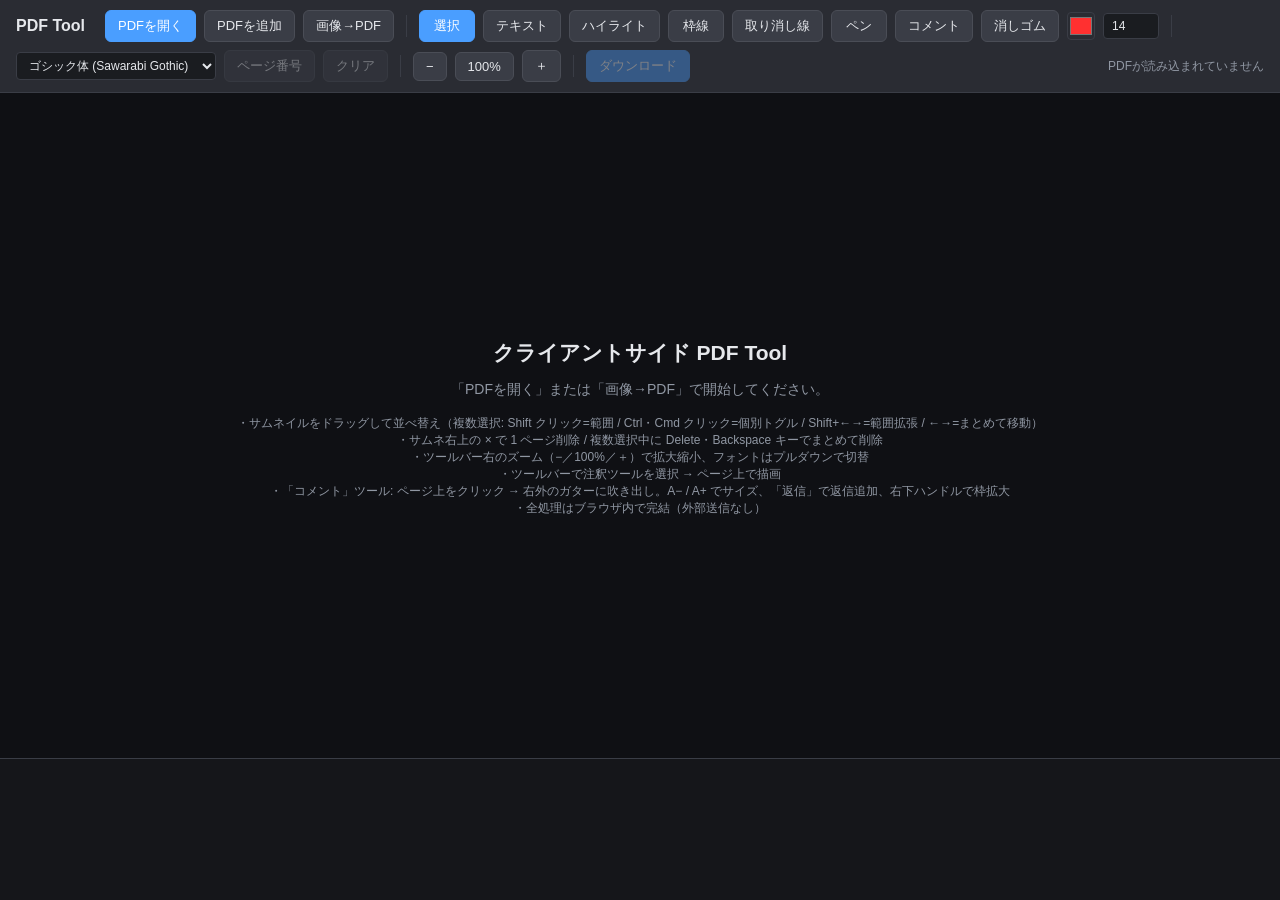
==== deploy/pdf_tool/pdf_tool.html @ 4394c5f7 "Initial commit: PDF Tool (HTML editor + Python CLI + GUI app)" ====
<!DOCTYPE html>
<html lang="ja">
<head>
<meta charset="UTF-8">
<meta name="viewport" content="width=device-width, initial-scale=1.0">
<!-- Defense-in-depth CSP: deny external network egress so an injected XSS
     cannot exfiltrate data via fetch/XHR/WebSocket.
     - 'unsafe-inline' / 'unsafe-eval' are required because pdf.js and pdf-lib
       use inline scripts and dynamic Function() at runtime.
     - blob: is required so the bundled PDF.js worker can be loaded from a
       Blob URL (worker-src) and as a script (script-src).
     - connect-src is restricted to local schemes only — no http(s) egress. -->
<meta http-equiv="Content-Security-Policy" content="default-src 'self' blob: data:; script-src 'self' 'unsafe-inline' 'unsafe-eval' blob:; worker-src 'self' blob:; style-src 'self' 'unsafe-inline'; img-src 'self' data: blob:; font-src 'self' data:; connect-src 'self' blob: data:; frame-src 'none'; object-src 'none'; base-uri 'none'; form-action 'none';">
<title>PDF Tool — クライアントサイド版 (オフライン)</title>
<!-- All processing happens in the browser. No external CDN — every dependency
     is bundled in ./lib/ for full offline operation and tamper resistance. -->
<script src="lib/pdf.min.js"></script>
<script src="lib/pdf-lib.min.js"></script>
<!-- fontkit is required by pdf-lib to embed custom (non-standard) fonts. -->
<script src="lib/fontkit.umd.min.js"></script>
<style>
:root {
  --bg: #1e1f23;
  --bg-elev: #2a2c33;
  --bg-strip: #15161a;
  --border: #3a3d46;
  --text: #e6e8ec;
  --muted: #9097a3;
  --accent: #4a9eff;
  --accent-soft: rgba(74,158,255,0.15);
  --danger: #ff5a5a;
  --thumb-w: 84px;
  --thumb-h: 110px;
  --view-scale: 1.4;
}
* { box-sizing: border-box; }
html, body {
  margin: 0; padding: 0;
  height: 100%;
  background: var(--bg);
  color: var(--text);
  font-family: -apple-system, "Hiragino Sans", "Helvetica Neue", Arial, sans-serif;
  font-size: 14px;
  overflow: hidden;
}
#app { display: flex; flex-direction: column; height: 100%; }

/* --- Toolbar --- */
#toolbar {
  flex-shrink: 0;
  background: var(--bg-elev);
  border-bottom: 1px solid var(--border);
  padding: 10px 16px;
  display: flex;
  flex-wrap: wrap;
  gap: 8px;
  align-items: center;
}
#toolbar h1 {
  margin: 0 12px 0 0;
  font-size: 16px;
  font-weight: 600;
}
.tb-btn {
  background: #3a3d46;
  color: var(--text);
  border: 1px solid #4a4d56;
  padding: 6px 12px;
  border-radius: 6px;
  cursor: pointer;
  font-size: 13px;
  transition: background 0.15s, border-color 0.15s;
}
.tb-btn:hover { background: #4a4d56; border-color: var(--accent); }
.tb-btn.primary { background: var(--accent); border-color: var(--accent); color: #fff; }
.tb-btn.primary:hover { background: #2d8aef; }
.tb-btn:disabled { opacity: 0.4; cursor: not-allowed; }
.tb-btn.tool { min-width: 56px; }
.tb-btn.tool.active {
  background: var(--accent);
  border-color: var(--accent);
  color: #fff;
}
.tb-sep { width: 1px; height: 22px; background: var(--border); margin: 0 4px; }
.tb-info { color: var(--muted); font-size: 12px; margin-left: auto; }
.tb-color {
  width: 28px; height: 28px;
  border: 1px solid var(--border);
  border-radius: 4px;
  background: transparent;
  cursor: pointer;
  padding: 0;
}
.tb-num {
  width: 56px;
  background: #1a1c20;
  color: var(--text);
  border: 1px solid var(--border);
  border-radius: 4px;
  padding: 5px 8px;
  font-size: 12px;
}
.tb-select {
  background: #1a1c20;
  color: var(--text);
  border: 1px solid var(--border);
  border-radius: 4px;
  padding: 5px 8px;
  font-size: 12px;
  max-width: 200px;
  cursor: pointer;
}
.tb-select:hover { border-color: var(--accent); }
.tb-select option { background: #1a1c20; color: var(--text); }

/* --- Viewer --- */
#viewer {
  flex: 1;
  overflow: auto;          /* horizontal scroll too, so the gutter is always
                              reachable even if the window is narrower than
                              page + gutter */
  background: #0f1014;
  padding: 24px;
  display: flex;
  flex-direction: column;
  align-items: center;
  gap: 16px;
}
/* page-frame reserves (page width + gutter width) in its box model so
   align-items:center in #viewer centers "page + gutter" as a unit. The
   comment-gutter and leader-svg are ABSOLUTELY positioned inside the frame
   (not flex children) so flex sizing cannot squish them onto the page. */
.page-frame {
  position: relative;
  /* width/height are set inline; no flex container. */
}
.page-wrap {
  position: relative;
  background: #fff;
  box-shadow: 0 4px 16px rgba(0,0,0,0.5);
}
.comment-gutter {
  position: absolute;
  top: 0;
  /* `left` is set inline to match the page-wrap's right edge. */
  background: rgba(255, 255, 255, 0.02);
  border-left: 1px dashed rgba(255, 170, 0, 0.25);
  pointer-events: auto;
  /* Allow comment boxes to be visually distinct from page background. */
  z-index: 8;
}
.leader-svg {
  position: absolute;
  top: 0;
  left: 0;
  pointer-events: none;            /* leader lines themselves are inert */
  z-index: 6;
  overflow: visible;
}
.leader-svg line { stroke-linecap: round; }
/* Anchor rect / dot on the PDF body side are the ACTIVATION trigger for
   their comment. Override leader-svg's pointer-events: none so clicks land. */
.leader-svg .comment-anchor-rect,
.leader-svg .comment-anchor-dot {
  pointer-events: all;
  cursor: pointer;
}
.leader-svg .comment-anchor-rect:hover {
  fill-opacity: 0.3;
}
/* Active anchor rect: shown as draggable. Solid, bold, visible outline. */
.leader-svg .comment-anchor-rect.active {
  cursor: move;
  stroke-width: 2;
  stroke-dasharray: none;
  fill-opacity: 0.25;
}
.leader-svg .comment-anchor-dot.active {
  cursor: move;
}
/* Resize handles drawn around the active anchor rect (8 corners/edges). */
.leader-svg .anchor-handle {
  fill: #ff8800;
  stroke: #fff;
  stroke-width: 1.5;
  vector-effect: non-scaling-stroke;
  pointer-events: all;
}
.leader-svg .anchor-handle:hover { fill: #ffaa00; }
.leader-svg .anchor-handle.nw,
.leader-svg .anchor-handle.se { cursor: nwse-resize; }
.leader-svg .anchor-handle.ne,
.leader-svg .anchor-handle.sw { cursor: nesw-resize; }
.leader-svg .anchor-handle.n,
.leader-svg .anchor-handle.s  { cursor: ns-resize; }
.leader-svg .anchor-handle.e,
.leader-svg .anchor-handle.w  { cursor: ew-resize; }
.comment-box {
  position: absolute;
  background: #fff6dd;
  border: 1px solid #d89000;      /* thinner, muted when INACTIVE */
  border-radius: 4px;
  box-shadow: 0 1px 3px rgba(0,0,0,0.15);
  font-family: "Hiragino Sans", "Noto Sans JP", Arial, sans-serif;
  display: flex;
  flex-direction: column;
  overflow: hidden;
  box-sizing: border-box;
  z-index: 10;
  transition: border-color 0.12s, box-shadow 0.12s;
}
/* ACTIVE state: thicker border + prominent shadow + header draggable +
   fill handle visible. Entered by clicking the anchor rect / dot on the
   PDF body side; exited by clicking outside any comment. */
.comment-box.active {
  border: 2px solid #ff8800;
  box-shadow: 0 4px 14px rgba(0,0,0,0.4);
}
.comment-box:not(.active) .cb-fill-handle {
  display: none;                   /* resize handle only visible when active */
}
.comment-box:not(.active) .cb-header {
  cursor: default;                 /* not draggable when inactive */
}
.comment-box .cb-header {
  display: flex;
  align-items: center;
  justify-content: space-between;
  background: #ffe29a;
  color: #553300;
  padding: 2px 4px;
  font-size: 10px;
  cursor: move;
  user-select: none;
  flex-shrink: 0;
  gap: 4px;
}
.comment-box .cb-title {
  font-weight: 600;
  white-space: nowrap;
  overflow: hidden;
  text-overflow: ellipsis;
  flex-shrink: 1;
  min-width: 0;
}
.comment-box .cb-tools {
  display: flex;
  align-items: center;
  gap: 2px;
  flex-shrink: 0;
}
.comment-box .cb-tools button {
  background: rgba(255,255,255,0.4);
  border: 1px solid rgba(120,80,0,0.35);
  color: #553300;
  font-size: 10px;
  line-height: 1;
  padding: 1px 5px;
  border-radius: 3px;
  cursor: pointer;
  font-family: inherit;
}
.comment-box .cb-tools button:hover {
  background: #fff;
  border-color: #884400;
}
.comment-box .cb-del {
  background: transparent !important;
  border: none !important;
  color: #884400;
  font-size: 14px !important;
  padding: 0 3px !important;
  cursor: pointer;
}
.comment-box .cb-del:hover { color: var(--danger) !important; }
.comment-box .cb-body {
  flex: 1;
  padding: 3px 5px;
  line-height: 1.3;
  color: #222;
  outline: none;
  overflow: auto;
  word-break: break-word;
  white-space: pre-wrap;
  min-height: 0;
}
.comment-box .cb-replies {
  /* Container for reply "sub-windows" stacked below the main comment body. */
  margin: 4px 4px 4px 12px;   /* left indent to suggest nesting */
  padding: 0;
  display: flex;
  flex-direction: column;
  gap: 6px;
  position: relative;
}
/* Vertical connector line from parent body down the left edge of the replies. */
.comment-box .cb-replies::before {
  content: "";
  position: absolute;
  left: -6px;
  top: 0;
  bottom: 4px;
  width: 2px;
  background: #d0a060;
  border-radius: 1px;
}
.comment-box .cb-reply-item {
  /* Each reply is a distinct bordered card — a mini window below the parent. */
  display: flex;
  flex-direction: column;
  background: #fffcf1;
  border: 1px solid #e0b050;
  border-radius: 5px;
  box-shadow: 0 1px 3px rgba(140,90,0,0.25);
  overflow: hidden;
  position: relative;
}
.comment-box .cb-reply-item::before {
  /* Little "branch" connector from the vertical line to this card. */
  content: "";
  position: absolute;
  left: -6px;
  top: 11px;
  width: 6px;
  height: 2px;
  background: #d0a060;
}
.comment-box .cb-reply-head {
  display: flex;
  align-items: center;
  justify-content: space-between;
  background: #ffe8b0;
  color: #663300;
  padding: 1px 5px;
  font-size: 9px;
  font-weight: 600;
  letter-spacing: 0.3px;
  user-select: none;
  flex-shrink: 0;
}
.comment-box .cb-reply-head .label {
  display: inline-flex;
  align-items: center;
  gap: 3px;
}
.comment-box .cb-reply-head .label::before {
  content: "↳";
  font-weight: 700;
  color: #884400;
}
.comment-box .cb-reply-text {
  outline: none;
  white-space: pre-wrap;
  word-break: break-word;
  color: #333;
  padding: 3px 6px;
  line-height: 1.3;
  min-height: 1.4em;
}
.comment-box .cb-reply-del {
  background: transparent;
  border: none;
  color: #884400;
  font-size: 12px;
  cursor: pointer;
  padding: 0 2px;
  line-height: 1;
  flex-shrink: 0;
}
.comment-box .cb-reply-del:hover { color: var(--danger); }
.comment-box .cb-fill-handle {
  position: absolute;
  right: 0;
  bottom: 0;
  width: 12px;
  height: 12px;
  background: #ffaa00;
  border: 1px solid #663300;
  cursor: nwse-resize;
  box-sizing: border-box;
  z-index: 5;
}
.comment-box .cb-fill-handle:hover { background: #ff8800; }

/* Reply boxes — separate floating windows in the gutter, NOT nested in the
   parent comment. Each reply is an independent absolutely-positioned div. */
.reply-box {
  position: absolute;
  background: #fffcf1;
  border: 1.5px solid #e0b050;
  border-radius: 5px;
  box-shadow: 0 1px 4px rgba(140,90,0,0.3);
  font-family: "Hiragino Sans", "Noto Sans JP", Arial, sans-serif;
  display: flex;
  flex-direction: column;
  overflow: hidden;
  box-sizing: border-box;
  z-index: 9;
  pointer-events: auto;
}
.reply-box .rb-header {
  display: flex;
  align-items: center;
  justify-content: space-between;
  background: #ffe8b0;
  color: #663300;
  padding: 1px 5px;
  font-size: 10px;
  font-weight: 600;
  user-select: none;
  flex-shrink: 0;
  cursor: move;
}
.reply-box .rb-label {
  display: inline-flex;
  align-items: center;
  gap: 3px;
  white-space: nowrap;
}
.reply-box .rb-label::before {
  content: "↳";
  font-weight: 700;
  color: #884400;
}
.reply-box .rb-del {
  background: transparent;
  border: none;
  color: #884400;
  font-size: 12px;
  line-height: 1;
  padding: 0 3px;
  cursor: pointer;
  flex-shrink: 0;
}
.reply-box .rb-del:hover { color: var(--danger); }
.reply-box .rb-body {
  flex: 1;
  padding: 3px 5px;
  line-height: 1.3;
  color: #333;
  outline: none;
  overflow: auto;
  word-break: break-word;
  white-space: pre-wrap;
  min-height: 1.4em;
}
.comment-anchor-dot {
  fill: #ffaa00;
  stroke: #663300;
  stroke-width: 1;
  vector-effect: non-scaling-stroke;
}
.page-wrap canvas { display: block; }
.page-wrap svg.overlay {
  position: absolute;
  inset: 0;
  width: 100%;
  height: 100%;
  /* Always interactive — annotations and selection chrome need clicks. */
  pointer-events: auto;
}
.page-wrap.tool-active svg.overlay { cursor: crosshair; }
.page-wrap.tool-text.tool-active svg.overlay { cursor: text; }
.page-wrap.tool-eraser.tool-active svg.overlay { cursor: not-allowed; }

.annot {
  cursor: pointer;
}
.tool-eraser .annot:hover {
  outline: 2px dashed var(--danger);
  outline-offset: 2px;
}

/* Selection visuals (rendered inside the SVG overlay). */
.sel-bg {
  fill: rgba(74, 158, 255, 0.08);
  stroke: var(--accent);
  stroke-dasharray: 4 3;
  vector-effect: non-scaling-stroke;
  stroke-width: 1.5;
  pointer-events: none;
}
.sel-move {
  fill: rgba(255,255,255,0.001);  /* near-transparent but definitely "painted" */
  cursor: move;
  pointer-events: all;            /* make sure the whole bbox is draggable */
}
.sel-handle {
  fill: var(--accent);
  stroke: #fff;
  stroke-width: 1.5;
  vector-effect: non-scaling-stroke;
  pointer-events: all;
}
.sel-handle:hover { fill: #2d8aef; }
.sel-handle.nw, .sel-handle.se { cursor: nwse-resize; }
.sel-handle.ne, .sel-handle.sw { cursor: nesw-resize; }
.sel-handle.n,  .sel-handle.s  { cursor: ns-resize; }
.sel-handle.e,  .sel-handle.w  { cursor: ew-resize; }

/* Floating property panel for the selected annotation. */
#prop-panel {
  position: fixed;
  top: 70px;
  right: 18px;
  width: 240px;
  background: var(--bg-elev);
  border: 1px solid var(--border);
  border-radius: 10px;
  padding: 14px 16px;
  box-shadow: 0 8px 28px rgba(0,0,0,0.5);
  z-index: 500;
  display: none;
}
#prop-panel.show { display: block; }
#prop-panel h4 {
  margin: 0 0 12px;
  font-size: 13px;
  color: var(--accent);
  text-transform: uppercase;
  letter-spacing: 0.6px;
}
#prop-panel .row {
  display: flex;
  align-items: center;
  gap: 8px;
  margin: 8px 0;
  font-size: 12px;
}
#prop-panel .row > label {
  flex: 0 0 70px;
  color: var(--muted);
}
#prop-panel input[type=number],
#prop-panel input[type=range] {
  flex: 1;
  background: #1a1c20;
  color: var(--text);
  border: 1px solid var(--border);
  border-radius: 4px;
  padding: 4px 8px;
  font-size: 12px;
}
#prop-panel input[type=color] {
  width: 36px; height: 24px;
  border: 1px solid var(--border);
  border-radius: 4px;
  background: transparent;
  padding: 0;
  cursor: pointer;
}
#prop-panel .opacity-val {
  flex: 0 0 32px;
  text-align: right;
  color: var(--text);
  font-variant-numeric: tabular-nums;
}
#prop-panel button.del {
  width: 100%;
  margin-top: 10px;
  background: var(--danger);
  color: #fff;
  border: none;
  padding: 7px;
  border-radius: 5px;
  cursor: pointer;
  font-size: 13px;
}
#prop-panel button.del:hover { background: #ff3838; }

/* Inline text-input overlay for new / edited text annotations (textarea) */
.text-input-floating {
  position: absolute;
  background: rgba(255, 255, 255, 0.95);
  border: 2px dashed var(--accent);
  padding: 2px 4px;
  font-family: "Hiragino Sans", "Noto Sans JP", "Helvetica", Arial, sans-serif;
  outline: none;
  z-index: 50;
  min-width: 30px;
  box-sizing: content-box;
  white-space: pre-wrap;
  word-break: break-word;
}

#welcome {
  margin: auto;
  text-align: center;
  color: var(--muted);
}
#welcome h2 { color: var(--text); margin-bottom: 8px; }

/* --- Thumbnail strip --- */
#strip {
  flex-shrink: 0;
  height: calc(var(--thumb-h) + 32px);
  background: var(--bg-strip);
  border-top: 1px solid var(--border);
  padding: 16px;
  display: flex;
  align-items: center;
  gap: 10px;
  overflow-x: auto;
  overflow-y: hidden;
  position: relative;
}
.thumb {
  flex-shrink: 0;
  width: var(--thumb-w);
  height: var(--thumb-h);
  background: #fff;
  border: 2px solid transparent;
  border-radius: 4px;
  position: relative;
  cursor: grab;
  overflow: hidden;
  user-select: none;
  -webkit-user-select: none;
  touch-action: none;
  transition: border-color 0.15s, box-shadow 0.15s;
}
.thumb:hover { border-color: var(--muted); }
.thumb canvas {
  width: 100%; height: 100%;
  object-fit: contain;
  display: block;
  pointer-events: none;
}
.thumb-label {
  position: absolute;
  bottom: 0; left: 0; right: 0;
  text-align: center;
  font-size: 10px;
  background: rgba(0,0,0,0.7);
  color: #fff;
  padding: 2px 0;
  pointer-events: none;
}
.thumb-del {
  position: absolute;
  top: 3px; right: 3px;
  width: 18px; height: 18px;
  background: rgba(0,0,0,0.6);
  color: #fff;
  border: none;
  border-radius: 50%;
  font-size: 12px;
  line-height: 1;
  cursor: pointer;
  display: none;
  z-index: 5;
}
.thumb:hover .thumb-del { display: block; }
.thumb-del:hover { background: var(--danger); }
.thumb.dragging { opacity: 0.35; border-color: var(--accent); cursor: grabbing; }
.thumb.multi-selected {
  border-color: var(--accent);
  box-shadow: 0 0 0 2px var(--accent), 0 2px 8px rgba(74,158,255,0.5);
  background: var(--accent-soft);
}
.thumb-ghost-badge {
  position: absolute;
  top: -8px;
  right: -8px;
  background: var(--accent);
  color: #fff;
  border-radius: 10px;
  padding: 2px 7px;
  font-size: 11px;
  font-weight: 600;
  box-shadow: 0 2px 6px rgba(0,0,0,0.5);
}

.thumb-ghost {
  position: fixed;
  width: var(--thumb-w);
  height: var(--thumb-h);
  background: #fff;
  border: 2px solid var(--accent);
  border-radius: 4px;
  box-shadow: 0 8px 24px rgba(0,0,0,0.65);
  transform: rotate(2deg);
  pointer-events: none;
  z-index: 9999;
  overflow: hidden;
}
.thumb-ghost canvas { width: 100%; height: 100%; object-fit: contain; }

.drop-indicator {
  position: absolute;
  top: 12px;
  bottom: 12px;
  width: 3px;
  background: var(--accent);
  border-radius: 2px;
  box-shadow: 0 0 10px rgba(74,158,255,0.95);
  pointer-events: none;
  z-index: 10;
}

/* --- Modal --- */
.modal-overlay {
  position: fixed; inset: 0;
  background: rgba(0,0,0,0.6);
  display: none;
  align-items: center;
  justify-content: center;
  z-index: 1000;
}
.modal-overlay.show { display: flex; }
.modal {
  background: var(--bg-elev);
  border: 1px solid var(--border);
  border-radius: 10px;
  padding: 24px 28px;
  min-width: 360px;
  box-shadow: 0 12px 48px rgba(0,0,0,0.6);
}
.modal h3 { margin: 0 0 16px; font-size: 16px; }
.modal label {
  display: flex;
  align-items: center;
  gap: 10px;
  margin: 10px 0;
  font-size: 13px;
}
.modal label > span { min-width: 110px; color: var(--muted); }
.modal input[type=text],
.modal input[type=number],
.modal select {
  flex: 1;
  background: #1a1c20;
  color: var(--text);
  border: 1px solid var(--border);
  border-radius: 4px;
  padding: 6px 10px;
  font-size: 13px;
}
.modal-buttons {
  display: flex;
  gap: 8px;
  justify-content: flex-end;
  margin-top: 18px;
}

#toast {
  position: fixed;
  bottom: 24px;
  left: 50%;
  transform: translateX(-50%);
  background: rgba(0,0,0,0.85);
  color: #fff;
  padding: 10px 18px;
  border-radius: 6px;
  font-size: 13px;
  opacity: 0;
  transition: opacity 0.2s;
  pointer-events: none;
  z-index: 2000;
}
#toast.show { opacity: 1; }
</style>
</head>
<body>
<div id="app">

  <div id="toolbar">
    <h1>PDF Tool</h1>
    <button class="tb-btn primary" id="btn-open">PDFを開く</button>
    <button class="tb-btn" id="btn-merge">PDFを追加</button>
    <button class="tb-btn" id="btn-img2pdf">画像→PDF</button>
    <span class="tb-sep"></span>

    <!-- Annotation tools -->
    <button class="tb-btn tool active" data-tool="select" title="選択 / 移動 / リサイズ">選択</button>
    <button class="tb-btn tool" data-tool="text" title="テキスト注釈">テキスト</button>
    <button class="tb-btn tool" data-tool="highlight" title="ハイライト (塗りつぶし矩形)">ハイライト</button>
    <button class="tb-btn tool" data-tool="frame" title="枠線 (矩形のアウトライン)">枠線</button>
    <button class="tb-btn tool" data-tool="strikethrough" title="取り消し線 (二重線で見え消し)">取り消し線</button>
    <button class="tb-btn tool" data-tool="pen" title="ペン (フリーハンド)">ペン</button>
    <button class="tb-btn tool" data-tool="comment" title="コメント (ページ外の吹き出し)">コメント</button>
    <button class="tb-btn tool" data-tool="eraser" title="消しゴム (クリックで削除)">消しゴム</button>
    <input type="color" class="tb-color" id="tool-color" value="#ff3030" title="色">
    <input type="number" class="tb-num" id="tool-size" value="14" min="2" max="72" title="サイズ / 太さ / フォント">

    <span class="tb-sep"></span>
    <select class="tb-select" id="font-select" title="埋め込みフォントを選択">
      <option value="0">ゴシック体 (Sawarabi Gothic)</option>
      <option value="_load">カスタムフォントを読み込む…</option>
    </select>
    <button class="tb-btn" id="btn-pagenum" disabled>ページ番号</button>
    <button class="tb-btn" id="btn-clear" disabled>クリア</button>
    <span class="tb-sep"></span>
    <button class="tb-btn" id="btn-zoom-out" title="ズームアウト">−</button>
    <button class="tb-btn" id="btn-zoom-reset" title="100% に戻す">100%</button>
    <button class="tb-btn" id="btn-zoom-in" title="ズームイン">＋</button>
    <span class="tb-sep"></span>
    <button class="tb-btn primary" id="btn-save" disabled>ダウンロード</button>
    <span class="tb-info" id="info">PDFが読み込まれていません</span>
  </div>

  <div id="viewer">
    <div id="welcome">
      <h2>クライアントサイド PDF Tool</h2>
      <p>「PDFを開く」または「画像→PDF」で開始してください。</p>
      <p style="font-size:12px;margin-top:16px">
        ・サムネイルをドラッグして並べ替え（複数選択: Shift クリック=範囲 / Ctrl・Cmd クリック=個別トグル / Shift+←→=範囲拡張 / ←→=まとめて移動）<br>
        ・サムネ右上の × で 1 ページ削除 / 複数選択中に Delete・Backspace キーでまとめて削除<br>
        ・ツールバー右のズーム（−／100%／＋）で拡大縮小、フォントはプルダウンで切替<br>
        ・ツールバーで注釈ツールを選択 → ページ上で描画<br>
        ・「コメント」ツール: ページ上をクリック → 右外のガターに吹き出し。A− / A+ でサイズ、「返信」で返信追加、右下ハンドルで枠拡大<br>
        ・全処理はブラウザ内で完結（外部送信なし）
      </p>
    </div>
  </div>

  <div id="strip"></div>
</div>

<input type="file" id="file-pdf" accept="application/pdf" style="display:none">
<input type="file" id="file-pdf-multi" accept="application/pdf" multiple style="display:none">
<input type="file" id="file-img" accept="image/png,image/jpeg" multiple style="display:none">
<input type="file" id="file-font" accept=".ttf,.otf,font/ttf,font/otf" style="display:none">

<!-- Page number dialog -->
<div class="modal-overlay" id="pn-modal">
  <div class="modal">
    <h3>ページ番号を追加</h3>
    <label><span>位置</span>
      <select id="pn-pos">
        <option value="bottom-center" selected>下中央</option>
        <option value="bottom-left">下左</option>
        <option value="bottom-right">下右</option>
        <option value="top-center">上中央</option>
        <option value="top-left">上左</option>
        <option value="top-right">上右</option>
      </select>
    </label>
    <label><span>書式</span>
      <input type="text" id="pn-format" value="{page}" placeholder="例: {page}/{total}">
    </label>
    <label><span>フォントサイズ</span>
      <input type="number" id="pn-size" value="12" min="6" max="48">
    </label>
    <label><span>開始番号</span>
      <input type="number" id="pn-start" value="1" min="0">
    </label>
    <label><span>スキップページ</span>
      <input type="text" id="pn-skip" placeholder="例: 1,2 (空でなし)">
    </label>
    <div class="modal-buttons">
      <button class="tb-btn" id="pn-cancel">キャンセル</button>
      <button class="tb-btn primary" id="pn-ok">追加</button>
    </div>
  </div>
</div>

<!-- Property panel for the currently selected annotation -->
<div id="prop-panel">
  <h4 id="prop-title">注釈</h4>
  <div class="row" id="row-color">
    <label>色</label>
    <input type="color" id="prop-color">
  </div>
  <div class="row" id="row-fontsize" style="display:none">
    <label>フォント</label>
    <input type="number" id="prop-fontsize" min="4" max="200" step="1">
    <span style="color:var(--muted);font-size:11px">pt</span>
  </div>
  <div class="row" id="row-stroke" style="display:none">
    <label>線の太さ</label>
    <input type="number" id="prop-stroke" min="0.5" max="40" step="0.5">
    <span style="color:var(--muted);font-size:11px">pt</span>
  </div>
  <div class="row" id="row-w" style="display:none">
    <label>幅</label>
    <input type="number" id="prop-w" min="2" step="1">
    <span style="color:var(--muted);font-size:11px">pt</span>
  </div>
  <div class="row" id="row-h" style="display:none">
    <label>高さ</label>
    <input type="number" id="prop-h" min="2" step="1">
    <span style="color:var(--muted);font-size:11px">pt</span>
  </div>
  <div class="row">
    <label>透明度</label>
    <input type="range" id="prop-opacity" min="0" max="100" step="1">
    <span class="opacity-val" id="prop-opacity-val">100</span>
  </div>
  <button class="del" id="prop-delete">削除</button>
</div>

<div id="toast"></div>

<script>
// =============================================================================
// PDF Tool — fully client-side editor with annotations and page reorder.
// =============================================================================

pdfjsLib.GlobalWorkerOptions.workerSrc = "lib/pdf.worker.min.js";

const { PDFDocument, StandardFonts, rgb } = PDFLib;

// ----- Japanese font loaded on demand via fontkit ---------------------------
// pdf-lib's StandardFonts only support Latin-1, so any Japanese content needs
// a real TTF/OTF + fontkit. We try several CDNs in order; if all fail, the
// user can also upload a font file manually via the toolbar button.
//
// Sawarabi Gothic is small (~2 MB) and lives in the official google/fonts
// GitHub mirror, which jsdelivr serves with proper CORS headers.
const JP_FONT_URLS = [
  // Bundled locally — no network egress, no CDN trust required.
  "lib/SawarabiGothic-Regular.ttf",
];

// Font registry: list of selectable fonts. The first entry (bundled gothic)
// is always present; users can upload more via the toolbar pulldown.
// Each entry: { name, bytes: Uint8Array|null, source: "bundled"|"user" }
const fontRegistry = [
  { name: "ゴシック体 (Sawarabi Gothic)", bytes: null, source: "bundled" },
];
let currentFontIdx = 0;

let jpFontBytesCache = null;       // cached Uint8Array of the *active* font file
let jpFontFetchPromise = null;     // in-flight fetch (de-dupes parallel calls)
let jpFontSourceLabel = null;      // for status reporting

async function loadJpFontBytes() {
  const entry = fontRegistry[currentFontIdx];
  if (!entry) throw new Error("フォントが選択されていません");
  if (entry.bytes) {
    jpFontBytesCache = entry.bytes;
    jpFontSourceLabel = entry.name;
    return entry.bytes;
  }
  if (entry.source !== "bundled") {
    throw new Error(`${entry.name} のデータが空です`);
  }
  // Bundled font: fetch from lib/ (or data URL in the bundled build).
  if (jpFontFetchPromise) return jpFontFetchPromise;
  toast("日本語フォントを読み込み中...", 6000);
  jpFontFetchPromise = (async () => {
    const errors = [];
    for (const url of JP_FONT_URLS) {
      try {
        const res = await fetch(url);
        if (!res.ok) { errors.push(`${url} → HTTP ${res.status}`); continue; }
        const buf = await res.arrayBuffer();
        if (buf.byteLength < 1024) {
          errors.push(`${url} → 不正なサイズ (${buf.byteLength}B)`);
          continue;
        }
        const bytes = new Uint8Array(buf);
        entry.bytes = bytes;
        jpFontBytesCache = bytes;
        jpFontSourceLabel = entry.name;
        return bytes;
      } catch (e) {
        errors.push(`${url} → ${e.message}`);
      }
    }
    jpFontFetchPromise = null;
    throw new Error("すべてのフォントURL取得に失敗:\n" + errors.join("\n"));
  })();
  return jpFontFetchPromise;
}

/**
 * Register a user-supplied font file in the registry and switch to it.
 */
async function setJpFontFromFile(file) {
  const buf = await file.arrayBuffer();
  if (buf.byteLength < 1024) throw new Error("ファイルが小さすぎます");
  const bytes = new Uint8Array(buf);
  // If a font with this name is already registered, overwrite it.
  let idx = fontRegistry.findIndex(e => e.name === file.name);
  if (idx < 0) {
    fontRegistry.push({ name: file.name, bytes, source: "user" });
    idx = fontRegistry.length - 1;
  } else {
    fontRegistry[idx].bytes = bytes;
  }
  currentFontIdx = idx;
  jpFontBytesCache = bytes;
  jpFontSourceLabel = file.name;
  refreshFontSelect();
  toast(`フォントを設定: ${file.name}`);
}

/** Re-render the font pulldown options to match fontRegistry. */
function refreshFontSelect() {
  const sel = document.getElementById("font-select");
  if (!sel) return;
  sel.innerHTML = "";
  fontRegistry.forEach((entry, idx) => {
    const opt = document.createElement("option");
    opt.value = String(idx);
    opt.textContent = entry.source === "user" ? `★ ${entry.name}` : entry.name;
    if (idx === currentFontIdx) opt.selected = true;
    sel.appendChild(opt);
  });
  const loadOpt = document.createElement("option");
  loadOpt.value = "_load";
  loadOpt.textContent = "カスタムフォントを読み込む…";
  sel.appendChild(loadOpt);
}

/**
 * Embed the Japanese font into a pdf-lib PDFDocument and return the PDFFont.
 * Registers fontkit on the doc (idempotent).
 *
 * NOTE on subsetting: pdf-lib's subsetter can produce PDFs that Acrobat flags
 * with "埋め込みフォントを抽出できません" because the subset's ToUnicode CMap
 * or font tables come out incomplete for certain CJK fonts. We therefore
 * embed the FULL font (subset: false). The file grows by ~2 MB per export
 * but the result is reliably viewable and printable in every PDF reader.
 */
async function embedJpFont(doc) {
  const bytes = await loadJpFontBytes();
  // window.fontkit is provided by the @pdf-lib/fontkit UMD bundle.
  const fk = window.fontkit || (typeof fontkit !== "undefined" ? fontkit : null);
  if (!fk) throw new Error("fontkit がロードされていません");
  doc.registerFontkit(fk);
  return await doc.embedFont(bytes, { subset: false });
}

// Coordinate system note:
//   - Annotations are stored in PDF point space with origin at TOP-LEFT
//     (i.e. native screen orientation). Conversion to pdf-lib (origin
//     bottom-left) happens at bake time in burnAnnotationsIntoPdf().
//   - SVG overlay uses a viewBox in PDF points, so coordinates map 1:1.

// VIEW_SCALE is mutable so zoom in/out can change it at runtime.
// All PDF-point ↔ CSS-px conversions reference it lazily (at call time).
let VIEW_SCALE = 1.4;
const ZOOM_MIN = 0.4;
const ZOOM_MAX = 4.0;
const ZOOM_DEFAULT = 1.4;
const ZOOM_STEP = 1.25;
const SVG_NS = "http://www.w3.org/2000/svg";

// Word-style comments: each page can have a right-side gutter (editor-only
// visual) where comment boxes float. Leader lines connect an anchor point
// inside the page to the comment box in the gutter. On export the comment
// is baked onto the page (coordinates clamped to stay inside pageW).
const GUTTER_PT        = 180;   // gutter width in PDF points
const COMMENT_BOX_W_PT = 150;
const COMMENT_BOX_H_PT = 60;
const COMMENT_DEFAULT_COLOR = "#ffaa00";

const state = {
  pdfDoc: null,        // pdf-lib PDFDocument
  pdfBytes: null,      // Uint8Array of saved doc (for PDF.js)
  fileName: "document.pdf",
  annotations: [],     // [[{type, ...}], ...]  index = page index
  pageSizes: [],       // [{width, height}, ...] in PDF points
  currentTool: "select",
  toolColor: "#ff3030",
  toolSize: 14,
  // Per-tool size memory: switching tools restores that tool's last-used size.
  // (text = font size, frame/pen/strikethrough = stroke width.)
  toolSizes: {
    text: 14,
    frame: 2,
    pen: 2,
    strikethrough: 2,
  },
  selected: null,        // {pageIdx, index} of currently selected annotation
  // Thumbnail multi-select state (feature: Shift/Cmd click + arrow keys)
  selectedPages: new Set(),   // Set<number> of 0-based page indices
  lastClickedPage: null,      // anchor for Shift range-select
  selectionCursor: null,      // active edge for Shift+Arrow range extension
  activeCommentKey: null,     // "pageIdx:idx" of the currently "active" comment
                              // (shows fill handle + allows drag-move). Clicking
                              // anywhere on a comment box activates it; clicking
                              // outside any comment deactivates.
};

// ----- DOM refs -------------------------------------------------------------
const viewer = document.getElementById("viewer");
const strip = document.getElementById("strip");
const welcome = document.getElementById("welcome");
const info = document.getElementById("info");
const btnSave = document.getElementById("btn-save");
const btnPagenum = document.getElementById("btn-pagenum");
const btnClear = document.getElementById("btn-clear");

// ----- Toast ----------------------------------------------------------------
function toast(msg, ms = 2000) {
  const t = document.getElementById("toast");
  t.textContent = msg;
  t.classList.add("show");
  clearTimeout(toast._t);
  toast._t = setTimeout(() => t.classList.remove("show"), ms);
}

// ----- File loading ---------------------------------------------------------
async function loadPdfFromFile(file) {
  const buf = await file.arrayBuffer();
  state.pdfDoc = await PDFDocument.load(buf);
  state.pdfBytes = await state.pdfDoc.save();
  state.fileName = file.name || "document.pdf";
  state.annotations = state.pdfDoc.getPages().map(() => []);
  state.selectedPages = new Set();
  state.lastClickedPage = null;
  state.selectionCursor = null;
  // Also cache pageSizes up front (needed by comment creation before first persist).
  state.pageSizes = state.pdfDoc.getPages().map(p => {
    const { width, height } = p.getSize();
    return { width, height };
  });
  await refresh();
  toast(`${file.name} を読み込みました (${state.pdfDoc.getPageCount()} ページ)`);
}

async function appendPdfFromFile(file) {
  if (!state.pdfDoc) return loadPdfFromFile(file);
  const buf = await file.arrayBuffer();
  const src = await PDFDocument.load(buf);
  const indices = src.getPageIndices();
  const copied = await state.pdfDoc.copyPages(src, indices);
  copied.forEach(p => state.pdfDoc.addPage(p));
  for (let i = 0; i < indices.length; i++) state.annotations.push([]);
  await persist();
  toast(`${file.name} を追加 (+${indices.length} ページ)`);
}

async function imagesToPdf(files) {
  const doc = await PDFDocument.create();
  for (const file of files) {
    const buf = await file.arrayBuffer();
    const img = file.type === "image/png" ? await doc.embedPng(buf) : await doc.embedJpg(buf);
    const page = doc.addPage([img.width, img.height]);
    page.drawImage(img, { x: 0, y: 0, width: img.width, height: img.height });
  }
  state.pdfDoc = doc;
  state.fileName = "images.pdf";
  state.annotations = doc.getPages().map(() => []);
  await persist();
  toast(`${files.length} 枚の画像からPDFを生成`);
}

// Persist current pdfDoc → bytes, then reload + refresh UI.
async function persist() {
  state.pdfBytes = await state.pdfDoc.save();
  state.pdfDoc = await PDFDocument.load(state.pdfBytes);
  state.pageSizes = state.pdfDoc.getPages().map(p => {
    const { width, height } = p.getSize();
    return { width, height };
  });
  // Page operations invalidate any annotation selection (indices may shift).
  state.selected = null;
  state.activeCommentKey = null;
  hidePropertyPanel();
  await refresh();
}

// ----- Render ---------------------------------------------------------------
async function refresh() {
  const has = state.pdfDoc && state.pdfDoc.getPageCount() > 0;
  btnSave.disabled = !has;
  btnPagenum.disabled = !has;
  btnClear.disabled = !has;
  if (!has) {
    viewer.innerHTML = "";
    viewer.appendChild(welcome);
    strip.innerHTML = "";
    info.textContent = "PDFが読み込まれていません";
    return;
  }
  if (welcome.parentNode) welcome.remove();
  info.textContent = `${state.fileName} — ${state.pdfDoc.getPageCount()} ページ`;
  await renderPages();
  await renderThumbnails();
}

async function renderPages() {
  viewer.innerHTML = "";
  // Use a fresh copy because PDF.js may detach the buffer.
  const pdfjsDoc = await pdfjsLib.getDocument({ data: state.pdfBytes.slice(0) }).promise;
  for (let i = 1; i <= pdfjsDoc.numPages; i++) {
    const page = await pdfjsDoc.getPage(i);
    const viewport = page.getViewport({ scale: VIEW_SCALE });

    const pdfW = viewport.width / VIEW_SCALE;
    const pdfH = viewport.height / VIEW_SCALE;
    const gutterCssW = GUTTER_PT * VIEW_SCALE;

    // Outer container: page-frame. Width INCLUDES the gutter so that
    // #viewer's align-items:center centers "page + gutter" as a unit —
    // the gutter is reserved space on the right of the page. The comment
    // gutter and leader-svg are absolutely positioned inside this frame
    // (not flex children) so flex sizing rules cannot squish them.
    const frame = document.createElement("div");
    frame.className = "page-frame";
    frame.dataset.pageIndex = String(i - 1);
    frame.style.width = (viewport.width + gutterCssW) + "px";
    frame.style.height = viewport.height + "px";

    const wrap = document.createElement("div");
    wrap.className = "page-wrap";
    wrap.dataset.pageIndex = String(i - 1);
    wrap.style.width = viewport.width + "px";
    wrap.style.height = viewport.height + "px";

    const canvas = document.createElement("canvas");
    canvas.width = viewport.width;
    canvas.height = viewport.height;
    wrap.appendChild(canvas);

    // SVG overlay in PDF point space (viewBox = page size).
    const svg = document.createElementNS(SVG_NS, "svg");
    svg.classList.add("overlay");
    svg.setAttribute("viewBox", `0 0 ${pdfW} ${pdfH}`);
    svg.setAttribute("preserveAspectRatio", "none");
    wrap.appendChild(svg);

    frame.appendChild(wrap);

    // Comment gutter — absolutely positioned immediately to the right of the
    // page, OUTSIDE the flex-sizing calculations. It physically extends
    // beyond page-frame's nominal box (which is only as wide as the page).
    const gutter = document.createElement("div");
    gutter.className = "comment-gutter";
    gutter.dataset.pageIndex = String(i - 1);
    gutter.style.left   = viewport.width + "px";        // right edge of page
    gutter.style.width  = gutterCssW + "px";
    gutter.style.height = viewport.height + "px";
    frame.appendChild(gutter);

    // Leader-line SVG spans page + gutter area. ViewBox is in PDF points
    // so anchor (page coords) and boxX (may be > pdfW) map 1:1 with
    // annotation storage. Absolutely positioned at frame origin, extends to
    // the right past the frame's visible box (overflow: visible in CSS).
    const leaderSvg = document.createElementNS(SVG_NS, "svg");
    leaderSvg.classList.add("leader-svg");
    leaderSvg.setAttribute("viewBox", `0 0 ${pdfW + GUTTER_PT} ${pdfH}`);
    leaderSvg.setAttribute("preserveAspectRatio", "none");
    leaderSvg.style.width  = (viewport.width + gutterCssW) + "px";
    leaderSvg.style.height = viewport.height + "px";
    frame.appendChild(leaderSvg);

    viewer.appendChild(frame);
    await page.render({ canvasContext: canvas.getContext("2d"), viewport }).promise;

    // Render existing annotations and attach tool handlers.
    drawAnnotationsForPage(i - 1);
    attachToolHandlers(wrap, svg, i - 1);
    applyToolModeToPage(wrap);
  }
}

async function renderThumbnails() {
  strip.innerHTML = "";
  const pdfjsDoc = await pdfjsLib.getDocument({ data: state.pdfBytes.slice(0) }).promise;
  for (let i = 1; i <= pdfjsDoc.numPages; i++) {
    const wrapper = document.createElement("div");
    wrapper.className = "thumb";
    wrapper.dataset.pageNum = String(i);

    const canvas = document.createElement("canvas");
    const page = await pdfjsDoc.getPage(i);
    const baseViewport = page.getViewport({ scale: 1 });
    const scale = Math.min(80 / baseViewport.width, 100 / baseViewport.height);
    const viewport = page.getViewport({ scale });
    canvas.width = viewport.width;
    canvas.height = viewport.height;
    await page.render({ canvasContext: canvas.getContext("2d"), viewport }).promise;
    wrapper.appendChild(canvas);

    const label = document.createElement("div");
    label.className = "thumb-label";
    label.textContent = String(i);
    wrapper.appendChild(label);

    const del = document.createElement("button");
    del.className = "thumb-del";
    del.textContent = "×";
    del.title = "ページを削除";
    del.addEventListener("pointerdown", e => e.stopPropagation());
    del.addEventListener("click", e => {
      e.stopPropagation();
      deletePage(parseInt(wrapper.dataset.pageNum));
    });
    wrapper.appendChild(del);

    wrapper.addEventListener("click", (e) => {
      if (wrapper._suppressClick) { wrapper._suppressClick = false; return; }
      const pageIdx = parseInt(wrapper.dataset.pageNum) - 1;
      handleThumbClick(pageIdx, e);
      // Only scroll into view on plain click (no modifier).
      if (!e.shiftKey && !e.ctrlKey && !e.metaKey) {
        const wraps = viewer.querySelectorAll(".page-wrap");
        const target = wraps[pageIdx];
        if (target) target.scrollIntoView({ behavior: "smooth", block: "start" });
      }
    });

    attachThumbnailDrag(wrapper);
    strip.appendChild(wrapper);
  }
  updateThumbSelectionClass();
}

// ---------- Thumbnail selection helpers -------------------------------------
function handleThumbClick(pageIdx, evt) {
  const total = state.pdfDoc ? state.pdfDoc.getPageCount() : 0;
  if (pageIdx < 0 || pageIdx >= total) return;
  if (evt.shiftKey && state.lastClickedPage !== null) {
    // Range select from anchor to target; cursor = clicked idx
    const a = Math.min(state.lastClickedPage, pageIdx);
    const b = Math.max(state.lastClickedPage, pageIdx);
    state.selectedPages = new Set();
    for (let i = a; i <= b; i++) state.selectedPages.add(i);
    state.selectionCursor = pageIdx;
  } else if (evt.ctrlKey || evt.metaKey) {
    // Toggle individual; move anchor + cursor to the clicked page
    if (state.selectedPages.has(pageIdx)) state.selectedPages.delete(pageIdx);
    else state.selectedPages.add(pageIdx);
    state.lastClickedPage = pageIdx;
    state.selectionCursor = pageIdx;
  } else {
    // Plain click: single-select; anchor + cursor = this page
    state.selectedPages = new Set([pageIdx]);
    state.lastClickedPage = pageIdx;
    state.selectionCursor = pageIdx;
  }
  updateThumbSelectionClass();
}

function updateThumbSelectionClass() {
  const thumbs = strip.querySelectorAll(".thumb");
  thumbs.forEach(t => {
    const idx = parseInt(t.dataset.pageNum) - 1;
    t.classList.toggle("multi-selected", state.selectedPages.has(idx));
  });
}

/** After a reorder, rebuild selectedPages by mapping old indices → new indices. */
function remapSelectedPages(oldToNew) {
  const next = new Set();
  for (const oldIdx of state.selectedPages) {
    if (oldToNew[oldIdx] !== undefined) next.add(oldToNew[oldIdx]);
  }
  state.selectedPages = next;
  if (state.lastClickedPage !== null && oldToNew[state.lastClickedPage] !== undefined) {
    state.lastClickedPage = oldToNew[state.lastClickedPage];
  } else {
    state.lastClickedPage = null;
  }
  if (state.selectionCursor !== null && state.selectionCursor !== undefined
      && oldToNew[state.selectionCursor] !== undefined) {
    state.selectionCursor = oldToNew[state.selectionCursor];
  } else {
    state.selectionCursor = state.lastClickedPage;
  }
}

// ============================================================================
// Pointer-based drag-and-drop reorder (window-level listeners for reliability)
// ============================================================================
function attachThumbnailDrag(wrapper) {
  const THRESHOLD = 5;

  wrapper.addEventListener("pointerdown", (downEvt) => {
    if (downEvt.button !== 0 && downEvt.pointerType === "mouse") return;
    if (downEvt.target.closest(".thumb-del")) return;
    // Modifier-held click is selection intent, not drag — let the click
    // handler manage it.
    if (downEvt.shiftKey || downEvt.ctrlKey || downEvt.metaKey) return;
    downEvt.preventDefault();

    const pageIdx = parseInt(wrapper.dataset.pageNum) - 1;
    // Group drag if clicking on a thumb that is already part of the
    // multi-selection. Otherwise: plain single-drag (and implicitly reset
    // selection to just this page so UI stays coherent).
    let isGroup = state.selectedPages.has(pageIdx) && state.selectedPages.size > 1;
    if (!isGroup) {
      state.selectedPages = new Set([pageIdx]);
      state.lastClickedPage = pageIdx;
      updateThumbSelectionClass();
    }
    const groupSize = state.selectedPages.size;

    const startX = downEvt.clientX;
    const startY = downEvt.clientY;
    let dragging = false;
    let ghost = null;
    let indicator = null;

    const startDrag = (e) => {
      dragging = true;
      // Visually dim all selected thumbs during drag.
      strip.querySelectorAll(".thumb").forEach(t => {
        const idx = parseInt(t.dataset.pageNum) - 1;
        if (state.selectedPages.has(idx)) t.classList.add("dragging");
      });
      ghost = wrapper.cloneNode(true);
      ghost.classList.remove("thumb");
      ghost.classList.add("thumb-ghost");
      const dl = ghost.querySelector(".thumb-del");
      if (dl) dl.remove();
      if (groupSize > 1) {
        const badge = document.createElement("div");
        badge.className = "thumb-ghost-badge";
        badge.textContent = `${groupSize}`;
        ghost.appendChild(badge);
      }
      document.body.appendChild(ghost);
      moveGhost(e);
      indicator = document.createElement("div");
      indicator.className = "drop-indicator";
      strip.appendChild(indicator);
    };

    const moveGhost = (e) => {
      ghost.style.left = (e.clientX - 42) + "px";
      ghost.style.top = (e.clientY - 55) + "px";
    };

    const onMove = (e) => {
      if (!dragging) {
        if (Math.abs(e.clientX - startX) + Math.abs(e.clientY - startY) < THRESHOLD) return;
        startDrag(e);
      }
      moveGhost(e);
      const stripRect = strip.getBoundingClientRect();
      if (e.clientX < stripRect.left + 50) strip.scrollLeft -= 14;
      else if (e.clientX > stripRect.right - 50) strip.scrollLeft += 14;
      const target = computeDropTarget(e.clientX);
      updateIndicator(indicator, target);
    };

    const onUp = (e) => {
      window.removeEventListener("pointermove", onMove);
      window.removeEventListener("pointerup", onUp);
      window.removeEventListener("pointercancel", onUp);

      // Always clean visual state on up
      strip.querySelectorAll(".thumb.dragging").forEach(t => t.classList.remove("dragging"));
      if (ghost) ghost.remove();
      if (indicator) indicator.remove();

      if (!dragging) return;

      const target = computeDropTarget(e.clientX);
      const insertIdx = target.insertIndex;
      wrapper._suppressClick = true;

      const sources = Array.from(state.selectedPages).sort((a, b) => a - b);
      reorderPdfMany(sources, insertIdx);
    };

    window.addEventListener("pointermove", onMove);
    window.addEventListener("pointerup", onUp);
    window.addEventListener("pointercancel", onUp);
  });
}

function computeDropTarget(clientX) {
  const items = Array.from(strip.querySelectorAll(".thumb"));
  let insertIndex = items.length;
  for (let i = 0; i < items.length; i++) {
    const r = items[i].getBoundingClientRect();
    if (clientX < r.left + r.width / 2) { insertIndex = i; break; }
  }
  return { insertIndex, items };
}

function updateIndicator(indicator, target) {
  if (!indicator) return;
  const items = target.items;
  if (items.length === 0) return;
  const stripRect = strip.getBoundingClientRect();
  let xv;
  if (target.insertIndex >= items.length) {
    xv = items[items.length - 1].getBoundingClientRect().right + 4;
  } else {
    xv = items[target.insertIndex].getBoundingClientRect().left - 4;
  }
  indicator.style.left = (xv - stripRect.left + strip.scrollLeft) + "px";
}

// ============================================================================
// PDF mutation operations
// ============================================================================
async function reorderPdf(sourceIdx, insertIdx) {
  return reorderPdfMany([sourceIdx], insertIdx);
}

/**
 * Move multiple pages (sourceIndices, **must be unique + pre-sorted asc**)
 * to the given insertion point (insertIdx is expressed in the pre-move index
 * space, same convention as reorderPdf). If the insertion point falls inside
 * the block of moved pages it becomes a no-op.
 */
async function reorderPdfMany(sourceIndices, insertIdx) {
  if (!Array.isArray(sourceIndices) || sourceIndices.length === 0) return;
  const total = state.pdfDoc.getPageCount();
  const sources = Array.from(new Set(sourceIndices)).sort((a, b) => a - b);
  if (sources.some(i => i < 0 || i >= total)) return;

  // Build the "remaining" order (without the sources) and the moved block.
  const srcSet = new Set(sources);
  const remaining = [];
  for (let i = 0; i < total; i++) if (!srcSet.has(i)) remaining.push(i);
  const moved = sources.slice();   // preserve ascending order within block

  // Adjust insertIdx: it was computed in the pre-move index space; subtract
  // the count of sources that sit strictly before it.
  let target = insertIdx;
  const shiftedBy = sources.filter(i => i < insertIdx).length;
  target -= shiftedBy;
  if (target < 0) target = 0;
  if (target > remaining.length) target = remaining.length;

  // If inserting at the same location the block already occupies, skip.
  const newOrder = remaining.slice();
  newOrder.splice(target, 0, ...moved);
  const unchanged = newOrder.every((v, i) => v === i);
  if (unchanged) return;

  // Reorder annotations to match and remap selectedPages.
  const newAnnotations = newOrder.map(idx => state.annotations[idx] || []);
  const oldToNew = {};
  newOrder.forEach((oldIdx, newIdx) => { oldToNew[oldIdx] = newIdx; });

  const newDoc = await PDFDocument.create();
  const copied = await newDoc.copyPages(state.pdfDoc, newOrder);
  copied.forEach(p => newDoc.addPage(p));
  state.pdfDoc = newDoc;
  state.annotations = newAnnotations;

  // persist() nulls state.selected and reloads — save the selectedPages
  // remap behind its back.
  remapSelectedPages(oldToNew);
  const preservedSelection = new Set(state.selectedPages);
  const preservedAnchor = state.lastClickedPage;
  const preservedCursor = state.selectionCursor;
  await persist();
  state.selectedPages = preservedSelection;
  state.lastClickedPage = preservedAnchor;
  state.selectionCursor = preservedCursor;
  updateThumbSelectionClass();
  toast(sources.length > 1
    ? `${sources.length} ページをまとめて並べ替え`
    : "ページを並べ替えました");
}

async function deletePage(pageNum) {
  if (state.pdfDoc.getPageCount() <= 1) {
    toast("最後のページは削除できません");
    return;
  }
  if (!confirm(`ページ ${pageNum} を削除しますか？`)) return;
  const removedIdx = pageNum - 1;
  state.pdfDoc.removePage(removedIdx);
  state.annotations.splice(removedIdx, 1);
  // Remap multi-selection: drop removed idx, shift anything above it down 1.
  const next = new Set();
  for (const i of state.selectedPages) {
    if (i === removedIdx) continue;
    next.add(i > removedIdx ? i - 1 : i);
  }
  state.selectedPages = next;
  if (state.lastClickedPage === removedIdx) state.lastClickedPage = null;
  else if (state.lastClickedPage !== null && state.lastClickedPage > removedIdx) {
    state.lastClickedPage -= 1;
  }
  await persist();
  toast(`ページ ${pageNum} を削除`);
}

/** Delete multiple pages at once using the current multi-selection. */
async function deletePagesMany(indices) {
  if (!state.pdfDoc) return;
  const total = state.pdfDoc.getPageCount();
  const sources = Array.from(new Set(indices))
    .filter(i => Number.isInteger(i) && i >= 0 && i < total)
    .sort((a, b) => a - b);
  if (sources.length === 0) return;
  if (sources.length >= total) {
    toast("すべてのページは削除できません");
    return;
  }
  const msg = sources.length === 1
    ? `ページ ${sources[0] + 1} を削除しますか？`
    : `選択中の ${sources.length} ページを削除しますか？`;
  if (!confirm(msg)) return;
  // Delete in DESCENDING order so earlier indices stay valid as we splice.
  for (let i = sources.length - 1; i >= 0; i--) {
    const idx = sources[i];
    state.pdfDoc.removePage(idx);
    state.annotations.splice(idx, 1);
  }
  state.selectedPages = new Set();
  state.lastClickedPage = null;
  state.selectionCursor = null;
  await persist();
  toast(`${sources.length} ページを削除しました`);
}

// ============================================================================
// Annotation tools
// ============================================================================
function setTool(name) {
  state.currentTool = name;
  // Restore this tool's last-used size into the shared size input.
  if (state.toolSizes[name] !== undefined) {
    state.toolSize = state.toolSizes[name];
    const sizeInput = document.getElementById("tool-size");
    if (sizeInput) sizeInput.value = state.toolSize;
  }
  document.querySelectorAll(".tb-btn.tool").forEach(b => {
    b.classList.toggle("active", b.dataset.tool === name);
  });
  document.querySelectorAll(".page-wrap").forEach(applyToolModeToPage);
}

function applyToolModeToPage(wrap) {
  wrap.classList.toggle("tool-active", state.currentTool !== "select");
  wrap.classList.toggle("tool-text", state.currentTool === "text");
  wrap.classList.toggle("tool-eraser", state.currentTool === "eraser");
}

// Convert a pointer event to PDF point coordinates relative to the SVG.
function pointToPdf(svg, e) {
  const rect = svg.getBoundingClientRect();
  const pdfW = parseFloat(svg.viewBox.baseVal.width);
  const pdfH = parseFloat(svg.viewBox.baseVal.height);
  const x = (e.clientX - rect.left) / rect.width * pdfW;
  const y = (e.clientY - rect.top) / rect.height * pdfH;
  return { x, y };
}

// ----- Text wrapping helpers ------------------------------------------------
// A single shared offscreen canvas context is used to measure text widths
// in screen CSS pixels, then converted to PDF points via VIEW_SCALE.
const _measureCanvas = document.createElement("canvas");
const _measureCtx = _measureCanvas.getContext("2d");
const TEXT_FONT_STACK =
  '"Hiragino Sans", "Noto Sans JP", "Helvetica", Arial, sans-serif';
const TEXT_LINE_HEIGHT = 1.25;
const TEXT_DEFAULT_WIDTH_PT = 200;

// Tracks the most recent annotation pointerdown so we can detect a
// double-click even when the second press lands on the selection chrome
// (.sel-move overlay) instead of the original .annot DOM element.
// Browsers do not fire `dblclick` if click1 and click2 have different targets,
// so we implement our own timing-based double-click detection.
const DOUBLE_CLICK_MS = 400;
let lastPointerDownInfo = { time: 0, pageIdx: -1, idx: -1 };

/** Measure the width of *text* at *fontSize* (PDF points). Returns PDF points. */
function measureTextWidth(text, fontSize) {
  // Canvas font sizes are in CSS pixels; our fontSize is in PDF points.
  _measureCtx.font = `${fontSize * VIEW_SCALE}px ${TEXT_FONT_STACK}`;
  return _measureCtx.measureText(text).width / VIEW_SCALE;
}

/**
 * Wrap *text* into lines so that no line exceeds *maxWidth* (PDF points).
 * Honors explicit \n line breaks. Wraps at character boundary, which works
 * for both Japanese (no spaces) and English (still breaks cleanly).
 */
function wrapTextToLines(text, maxWidth, fontSize) {
  const lines = [];
  const paragraphs = (text || "").split("\n");
  for (const para of paragraphs) {
    if (para.length === 0) { lines.push(""); continue; }
    let current = "";
    for (const ch of para) {
      const tentative = current + ch;
      if (current && measureTextWidth(tentative, fontSize) > maxWidth) {
        lines.push(current);
        current = ch;
      } else {
        current = tentative;
      }
    }
    lines.push(current);
  }
  return lines.length ? lines : [""];
}

/**
 * Upgrade pre-existing text annotations (which used y=baseline and had no
 * explicit width) to the new top-of-box + width model.
 */
function migrateTextAnnotation(ann) {
  if (ann.type !== "text") return;
  if (ann.w === undefined) {
    const measured = measureTextWidth(ann.text || "", ann.fontSize || 14);
    ann.w = Math.max(50, measured + 8);
    // Old y was baseline of the single line. Shift up to top-of-box.
    ann.y = (ann.y || 0) - (ann.fontSize || 14);
  }
}

/**
 * Update the <g> element holding the two parallel lines of a strikethrough
 * annotation. The two lines are offset by `gap/2` perpendicular to the
 * drag direction so they always look like a clean double strikethrough,
 * even when drawn at an angle.
 */
function updateStrikethroughEl(g, ann) {
  const dx = ann.x2 - ann.x1;
  const dy = ann.y2 - ann.y1;
  const len = Math.sqrt(dx * dx + dy * dy) || 1;
  const nx = -dy / len;   // unit perpendicular x
  const ny = dx / len;    // unit perpendicular y
  const off = (ann.gap ?? 2.5) / 2;
  const lines = g.querySelectorAll("line");
  [off, -off].forEach((s, i) => {
    const l = lines[i];
    l.setAttribute("x1", ann.x1 + nx * s);
    l.setAttribute("y1", ann.y1 + ny * s);
    l.setAttribute("x2", ann.x2 + nx * s);
    l.setAttribute("y2", ann.y2 + ny * s);
    l.setAttribute("stroke", ann.color);
    l.setAttribute("stroke-width", ann.strokeWidth);
    l.setAttribute("stroke-opacity", String(ann.opacity ?? 1));
    l.setAttribute("stroke-linecap", "round");
  });
}

function attachToolHandlers(wrap, svg, pageIdx) {
  let drawingAnnot = null;     // in-progress annotation object
  let drawingEl = null;        // in-progress SVG element

  // Delegated dblclick: any double-click on a text annotation (regardless
  // of which inner element received the click, or which tool is active)
  // re-opens the text editor. Delegation on <svg> survives .annot DOM
  // recreation, which the browser needs for reliable dblclick detection.
  svg.addEventListener("dblclick", (e) => {
    const hit = e.target.closest(".annot");
    if (!hit || hit.dataset.annotIndex === undefined) return;
    const hitIdx = parseInt(hit.dataset.annotIndex);
    const ann = state.annotations[pageIdx][hitIdx];
    if (!ann || ann.type !== "text") return;
    e.preventDefault();
    e.stopPropagation();
    // Make sure the text is selected first (in case it wasn't).
    if (state.currentTool !== "select") setTool("select");
    selectAnnotation(pageIdx, hitIdx);
    editTextAnnotation(pageIdx, hitIdx);
  });

  svg.addEventListener("pointerdown", (e) => {
    // Click-to-select: if the pointerdown hits an existing annotation
    // (any tool mode), select it instead of drawing a new one.
    const hit = e.target.closest(".annot");
    if (hit && hit.dataset.annotIndex !== undefined) {
      const hitIdx = parseInt(hit.dataset.annotIndex);
      if (state.currentTool === "eraser") {
        // Eraser deletes immediately; no click needed afterwards.
        e.preventDefault();
        e.stopPropagation();
        deleteAnnotationAt(pageIdx, hitIdx);
        return;
      }

      // Detect our own "double-click" via timestamp tracking. Browser
      // dblclick is unreliable here because the selection chrome (.sel-move)
      // appears on top after the first click, so the second press hits a
      // different DOM element — breaking native dblclick.
      const now = Date.now();
      const isDouble =
        (now - lastPointerDownInfo.time) < DOUBLE_CLICK_MS &&
        lastPointerDownInfo.pageIdx === pageIdx &&
        lastPointerDownInfo.idx === hitIdx;
      lastPointerDownInfo = { time: now, pageIdx, idx: hitIdx };

      if (isDouble) {
        const ann = state.annotations[pageIdx][hitIdx];
        if (ann && ann.type === "text") {
          e.preventDefault();
          e.stopPropagation();
          lastPointerDownInfo.time = 0; // reset to avoid triple-click edge cases
          if (state.currentTool !== "select") setTool("select");
          selectAnnotation(pageIdx, hitIdx);
          editTextAnnotation(pageIdx, hitIdx);
          return;
        }
      }

      // For drawing tools, flip to select mode so the property panel is usable.
      if (state.currentTool !== "select") setTool("select");
      selectAnnotation(pageIdx, hitIdx);
      // stopPropagation only (no preventDefault) — allows click events.
      e.stopPropagation();
      return;
    }

    if (state.currentTool === "select") {
      // Empty-area press in select mode: deselect the current selection
      // (shape editor commit behavior). Runs in pointerdown — NOT in
      // onclick — because click fires spuriously after drag-to-create.
      if (state.selected) {
        deselectAnnotation();
      }
      return;
    }
    e.preventDefault();
    const p = pointToPdf(svg, e);

    if (state.currentTool === "eraser") {
      // handled by per-annotation click; nothing to do here
      return;
    }

    if (state.currentTool === "text") {
      // Show a floating input field at this location.
      openTextInput(wrap, e, pageIdx, p);
      return;
    }

    if (state.currentTool === "comment") {
      // Drag-to-draw an anchor RECTANGLE (instead of a single point).
      // If the user just clicks without dragging, the rect collapses to a
      // zero-size box and falls back to point-anchor behavior on commit.
      drawingAnnot = {
        type: "comment",
        x: p.x, y: p.y, w: 0, h: 0,
        // rest of the fields are filled in at finishDraw
      };
      drawingEl = document.createElementNS(SVG_NS, "rect");
      drawingEl.setAttribute("x", p.x);
      drawingEl.setAttribute("y", p.y);
      drawingEl.setAttribute("width", 0);
      drawingEl.setAttribute("height", 0);
      drawingEl.setAttribute("fill", COMMENT_DEFAULT_COLOR);
      drawingEl.setAttribute("fill-opacity", "0.15");
      drawingEl.setAttribute("stroke", COMMENT_DEFAULT_COLOR);
      drawingEl.setAttribute("stroke-width", "1");
      drawingEl.setAttribute("stroke-dasharray", "3 2");
      drawingEl.setAttribute("vector-effect", "non-scaling-stroke");
      svg.appendChild(drawingEl);
    } else if (state.currentTool === "highlight") {
      drawingAnnot = {
        type: "highlight",
        x: p.x, y: p.y, w: 0, h: 0,
        color: state.toolColor,
        opacity: 0.4,
      };
      drawingEl = document.createElementNS(SVG_NS, "rect");
      drawingEl.setAttribute("x", p.x);
      drawingEl.setAttribute("y", p.y);
      drawingEl.setAttribute("width", 0);
      drawingEl.setAttribute("height", 0);
      drawingEl.setAttribute("fill", state.toolColor);
      drawingEl.setAttribute("fill-opacity", "0.4");
      svg.appendChild(drawingEl);
    } else if (state.currentTool === "frame") {
      drawingAnnot = {
        type: "frame",
        x: p.x, y: p.y, w: 0, h: 0,
        color: state.toolColor,
        strokeWidth: state.toolSize / VIEW_SCALE,
        opacity: 1,
      };
      drawingEl = document.createElementNS(SVG_NS, "rect");
      drawingEl.setAttribute("x", p.x);
      drawingEl.setAttribute("y", p.y);
      drawingEl.setAttribute("width", 0);
      drawingEl.setAttribute("height", 0);
      drawingEl.setAttribute("fill", "none");
      drawingEl.setAttribute("stroke", state.toolColor);
      drawingEl.setAttribute("stroke-width", drawingAnnot.strokeWidth);
      svg.appendChild(drawingEl);
    } else if (state.currentTool === "strikethrough") {
      drawingAnnot = {
        type: "strikethrough",
        x1: p.x, y1: p.y, x2: p.x, y2: p.y,
        color: state.toolColor,
        strokeWidth: state.toolSize / VIEW_SCALE,
        gap: 2.5,
        opacity: 1,
      };
      drawingEl = document.createElementNS(SVG_NS, "g");
      drawingEl.appendChild(document.createElementNS(SVG_NS, "line"));
      drawingEl.appendChild(document.createElementNS(SVG_NS, "line"));
      updateStrikethroughEl(drawingEl, drawingAnnot);
      svg.appendChild(drawingEl);
    } else if (state.currentTool === "pen") {
      drawingAnnot = {
        type: "pen",
        points: [[p.x, p.y]],
        color: state.toolColor,
        width: state.toolSize / VIEW_SCALE,
        opacity: 1,
      };
      drawingEl = document.createElementNS(SVG_NS, "polyline");
      drawingEl.setAttribute("fill", "none");
      drawingEl.setAttribute("stroke", state.toolColor);
      drawingEl.setAttribute("stroke-width", drawingAnnot.width);
      drawingEl.setAttribute("stroke-linecap", "round");
      drawingEl.setAttribute("stroke-linejoin", "round");
      drawingEl.setAttribute("points", `${p.x},${p.y}`);
      svg.appendChild(drawingEl);
    }

    if (drawingEl) {
      try { svg.setPointerCapture(e.pointerId); } catch (_) {}
    }
  });

  svg.addEventListener("pointermove", (e) => {
    if (!drawingAnnot) return;
    const p = pointToPdf(svg, e);
    if (drawingAnnot.type === "highlight" || drawingAnnot.type === "frame" || drawingAnnot.type === "comment") {
      const x = Math.min(drawingAnnot.x, p.x);
      const y = Math.min(drawingAnnot.y, p.y);
      const w = Math.abs(p.x - drawingAnnot.x);
      const h = Math.abs(p.y - drawingAnnot.y);
      drawingEl.setAttribute("x", x);
      drawingEl.setAttribute("y", y);
      drawingEl.setAttribute("width", w);
      drawingEl.setAttribute("height", h);
      drawingAnnot._final = { x, y, w, h };
    } else if (drawingAnnot.type === "strikethrough") {
      drawingAnnot.x2 = p.x;
      drawingAnnot.y2 = p.y;
      updateStrikethroughEl(drawingEl, drawingAnnot);
    } else if (drawingAnnot.type === "pen") {
      drawingAnnot.points.push([p.x, p.y]);
      drawingEl.setAttribute("points",
        drawingAnnot.points.map(pt => pt.join(",")).join(" "));
    }
  });

  const finishDraw = (e) => {
    if (!drawingAnnot) return;
    try { svg.releasePointerCapture(e.pointerId); } catch (_) {}
    let savedIdx = -1;
    if (drawingAnnot.type === "highlight" || drawingAnnot.type === "frame") {
      // Keep any non-degenerate rectangle. Only a pure click (no drag at all)
      // is discarded — actual drags, even small ones, are preserved so the
      // user doesn't lose their shape.
      if (drawingAnnot._final && drawingAnnot._final.w > 0 && drawingAnnot._final.h > 0) {
        // Enforce a small minimum so the shape remains visible/selectable.
        if (drawingAnnot._final.w < 4) drawingAnnot._final.w = 4;
        if (drawingAnnot._final.h < 4) drawingAnnot._final.h = 4;
        Object.assign(drawingAnnot, drawingAnnot._final);
        delete drawingAnnot._final;
        state.annotations[pageIdx].push(drawingAnnot);
        savedIdx = state.annotations[pageIdx].length - 1;
        drawingEl.remove();
        drawAnnotationsForPage(pageIdx);
      } else {
        drawingEl.remove();
      }
    } else if (drawingAnnot.type === "strikethrough") {
      const dx = drawingAnnot.x2 - drawingAnnot.x1;
      const dy = drawingAnnot.y2 - drawingAnnot.y1;
      if (Math.sqrt(dx * dx + dy * dy) >= 1) {
        state.annotations[pageIdx].push(drawingAnnot);
        savedIdx = state.annotations[pageIdx].length - 1;
        drawingEl.remove();
        drawAnnotationsForPage(pageIdx);
      } else {
        drawingEl.remove();
      }
    } else if (drawingAnnot.type === "pen") {
      if (drawingAnnot.points.length >= 2) {
        state.annotations[pageIdx].push(drawingAnnot);
        savedIdx = state.annotations[pageIdx].length - 1;
        drawingEl.remove();
        drawAnnotationsForPage(pageIdx);
      } else {
        drawingEl.remove();
      }
    } else if (drawingAnnot.type === "comment") {
      // Commit the comment. If the user dragged, drawingAnnot._final has
      // the rect; otherwise it's a simple click (w=0, h=0) → point anchor.
      const rect = drawingAnnot._final || {
        x: drawingAnnot.x, y: drawingAnnot.y, w: 0, h: 0,
      };
      drawingEl.remove();
      createCommentAnnotation(pageIdx, rect);
    }
    drawingAnnot = null;
    drawingEl = null;
    // Auto-select the just-created annotation so the user can immediately
    // resize / recolor / delete via the property panel.
    if (savedIdx >= 0) selectAnnotation(pageIdx, savedIdx);
  };
  svg.addEventListener("pointerup", finishDraw);
  svg.addEventListener("pointercancel", finishDraw);
}

/**
 * Open a floating textarea for creating a new text annotation at (pdfPoint).
 * The textarea auto-grows vertically as the user types and uses the current
 * tool color / font size. Enter commits (Shift+Enter inserts a newline).
 */
function openTextInput(wrap, evt, pageIdx, pdfPoint) {
  // Starting a brand-new text input must clear any prior selection, otherwise
  // pressing the property panel's delete button while the (still-empty) input
  // is focused would delete the previously confirmed annotation.
  if (state.selected) deselectAnnotation();

  const fontSizePdf = state.toolSize / VIEW_SCALE;
  const widthPdf = TEXT_DEFAULT_WIDTH_PT;
  openTextEditor(wrap, pageIdx, {
    xPdf: pdfPoint.x,
    yPdf: pdfPoint.y,
    widthPdf,
    fontSizePdf,
    color: state.toolColor,
    initialText: "",
    editIdx: null,
  });
}

/**
 * Shared textarea editor used for both creating a new text annotation and
 * re-editing an existing one. Handles IME, auto-grow, Enter-to-commit,
 * Shift+Enter for newline, and Escape to cancel.
 */
function openTextEditor(wrap, pageIdx, opts) {
  const wrapRect = wrap.getBoundingClientRect();
  const leftCss = opts.xPdf * VIEW_SCALE;
  const topCss = opts.yPdf * VIEW_SCALE;
  const widthCss = opts.widthPdf * VIEW_SCALE;
  const fontCss = opts.fontSizePdf * VIEW_SCALE;

  const ta = document.createElement("textarea");
  ta.className = "text-input-floating";
  ta.style.position = "absolute";
  ta.style.left = leftCss + "px";
  ta.style.top = topCss + "px";
  ta.style.width = widthCss + "px";
  ta.style.color = opts.color;
  ta.style.fontSize = fontCss + "px";
  ta.style.lineHeight = String(TEXT_LINE_HEIGHT);
  ta.style.fontFamily = TEXT_FONT_STACK;
  ta.style.resize = "none";
  ta.style.overflow = "hidden";
  ta.setAttribute("autocomplete", "off");
  ta.setAttribute("autocorrect", "off");
  ta.setAttribute("spellcheck", "false");
  ta.rows = 1;
  ta.placeholder = "テキスト (Enter で確定 / Shift+Enter で改行)";
  ta.value = opts.initialText || "";
  wrap.appendChild(ta);

  const autoGrow = () => {
    ta.style.height = "auto";
    ta.style.height = (ta.scrollHeight + 2) + "px";
  };
  ta.addEventListener("input", autoGrow);

  ta.focus();
  // Place cursor at end if editing existing text.
  if (opts.editIdx !== null && opts.initialText) {
    ta.selectionStart = ta.selectionEnd = opts.initialText.length;
  }
  autoGrow();

  let committed = false;
  let cancelled = false;
  let composing = false;

  const commit = () => {
    if (committed) return;
    committed = true;
    const text = cancelled ? "" : ta.value;
    ta.remove();
    if (opts.editIdx !== null) {
      // Edit mode: empty text keeps original; non-empty updates.
      if (text.trim()) {
        state.annotations[pageIdx][opts.editIdx].text = text;
        drawAnnotationsForPage(pageIdx);
        selectAnnotation(pageIdx, opts.editIdx);
      }
      return;
    }
    // Create mode.
    if (!text.trim()) return;
    state.annotations[pageIdx].push({
      type: "text",
      x: opts.xPdf,
      y: opts.yPdf,
      w: opts.widthPdf,
      text,
      fontSize: opts.fontSizePdf,
      color: opts.color,
      opacity: 1,
    });
    drawAnnotationsForPage(pageIdx);
    selectAnnotation(pageIdx, state.annotations[pageIdx].length - 1);
  };

  ta.addEventListener("compositionstart", () => { composing = true; });
  ta.addEventListener("compositionend", () => { composing = false; });
  ta.addEventListener("blur", commit);
  ta.addEventListener("keydown", (e) => {
    // While IME is composing, let the browser/IME handle the key.
    if (composing || e.isComposing || e.keyCode === 229) return;
    if (e.key === "Enter" && !e.shiftKey) {
      e.preventDefault();
      ta.blur();
    } else if (e.key === "Escape") {
      e.preventDefault();
      cancelled = true;
      ta.blur();
    }
    // Shift+Enter falls through → textarea inserts a newline.
  });
}

// ============================================================================
// Word-style margin comments
// ============================================================================
/**
 * Create a new comment annotation on a page.
 * @param rect {x, y, w, h} — the anchor rectangle in PDF points (top-left).
 *             If w === 0 and h === 0 the anchor is rendered as a single
 *             point (backward compatible with the old point-click behavior).
 */
function createCommentAnnotation(pageIdx, rect) {
  // Place the new box at the top of the gutter, shifted down if others exist.
  const existing = (state.annotations[pageIdx] || []).filter(a => a.type === "comment");
  // Use the actual rendered page width (pdf.js viewport) so the comment
  // lands exactly at the right edge of the visible page.
  const pageFrame = viewer.querySelector(`.page-frame[data-page-index="${pageIdx}"]`);
  const pageWrap = pageFrame && pageFrame.querySelector(".page-wrap");
  let pdfW;
  if (pageWrap) {
    pdfW = parseFloat(pageWrap.style.width) / VIEW_SCALE;
  } else {
    const pageSize = state.pageSizes[pageIdx] || { width: 595, height: 842 };
    pdfW = pageSize.width;
  }
  const boxX = pdfW + 10;                            // 10 pt inside gutter
  // Vertical alignment: center comment box on the anchor rect's mid-Y
  const anchorMidY = rect.y + (rect.h || 0) / 2;
  const boxY = Math.max(10, anchorMidY - COMMENT_BOX_H_PT / 2);
  // Stagger vertically if another comment overlaps.
  let finalY = boxY;
  existing.forEach(() => { finalY += 10; });
  const ann = {
    type: "comment",
    x: rect.x, y: rect.y, w: rect.w || 0, h: rect.h || 0,  // anchor rect
    boxX, boxY: finalY,
    boxW: COMMENT_BOX_W_PT,
    boxH: COMMENT_BOX_H_PT,
    text: "",
    replies: [],
    color: COMMENT_DEFAULT_COLOR,
    fontSize: 11,
    opacity: 1,
  };
  const newIdx = state.annotations[pageIdx].push(ann) - 1;
  // Auto-activate the newly-created comment so its fill handle / drag
  // affordances are visible immediately.
  state.activeCommentKey = `${pageIdx}:${newIdx}`;
  drawAnnotationsForPage(pageIdx);
  // Focus the new comment body for immediate typing.
  if (pageFrame) {
    const boxes = pageFrame.querySelectorAll(".comment-box");
    const last = boxes[boxes.length - 1];
    if (last) {
      const body = last.querySelector(".cb-body");
      if (body) body.focus();
    }
  }
}

/** Min box size in PDF points (fill-handle resize lower bound). */
const COMMENT_MIN_W_PT = 80;
const COMMENT_MIN_H_PT = 40;
const COMMENT_FONT_MIN = 7;
const COMMENT_FONT_MAX = 28;

/** Back-fill defaults on an existing comment annotation (migration). */
function migrateCommentAnnotation(ann) {
  if (ann.type !== "comment") return;
  if (!Array.isArray(ann.replies)) ann.replies = [];
  if (typeof ann.fontSize !== "number") ann.fontSize = 11;
  // Anchor was a single point (x, y) in older versions; give it a zero-size
  // rectangle so new rect-based code paths still work.
  if (typeof ann.w !== "number") ann.w = 0;
  if (typeof ann.h !== "number") ann.h = 0;
}

/** Draw a single comment annotation: HTML box anchored to page-wrap + leader. */
/** Set which comment is currently "active".
 *
 *  Active state is visualised in two places:
 *   - The COMMENT BOX (in the gutter): .active class → thicker border +
 *     shadow + its own fill-handle becomes visible (for box resize).
 *   - The ANCHOR RECT (on the PDF body): .active class → cursor changes
 *     to `move`, fill-opacity increases, and 8 resize handles are drawn
 *     around it in the leader-svg. Dragging the anchor rect itself moves
 *     the anchor; dragging the handles resizes it.
 *
 *  Uses plain class toggles + handle add/remove — no DOM re-render — so
 *  focus / caret state in the comment body is preserved. */
function setActiveCommentByKey(key) {
  if (state.activeCommentKey === key) return;
  // Clear any previously-rendered anchor chrome
  document.querySelectorAll(".anchor-handle").forEach(el => el.remove());
  state.activeCommentKey = key;
  document.querySelectorAll(".comment-box").forEach(box => {
    box.classList.toggle("active", box.dataset.commentKey === key);
  });
  document.querySelectorAll(".comment-anchor-rect, .comment-anchor-dot").forEach(el => {
    el.classList.toggle("active", el.dataset.commentKey === key);
  });
  if (key) renderAnchorChrome(key);
}

/** Render 8 resize handles around the active comment's anchor rectangle. */
function renderAnchorChrome(key) {
  const [pageIdxStr, idxStr] = key.split(":");
  const pageIdx = parseInt(pageIdxStr);
  const idx = parseInt(idxStr);
  if (isNaN(pageIdx) || isNaN(idx)) return;
  const ann = state.annotations[pageIdx] && state.annotations[pageIdx][idx];
  if (!ann || ann.type !== "comment") return;
  const hasRect = (ann.w || 0) > 0 && (ann.h || 0) > 0;
  if (!hasRect) return;  // point anchors can't be resized
  const pageFrame = viewer.querySelector(`.page-frame[data-page-index="${pageIdx}"]`);
  if (!pageFrame) return;
  const leaderSvg = pageFrame.querySelector("svg.leader-svg");
  if (!leaderSvg) return;

  const hSize = 8;          // handle size in PDF points (≈ 11 CSS px at 1.4x)
  const positions = anchorHandlePositions(ann);
  for (const [dir, hx, hy] of positions) {
    const h = document.createElementNS(SVG_NS, "rect");
    h.classList.add("anchor-handle", dir);
    h.dataset.commentKey = key;
    h.dataset.dir = dir;
    h.setAttribute("x", hx - hSize / 2);
    h.setAttribute("y", hy - hSize / 2);
    h.setAttribute("width", hSize);
    h.setAttribute("height", hSize);
    leaderSvg.appendChild(h);
    attachAnchorResizeHandler(h, pageIdx, idx, dir);
  }
}

/** Coordinates for the 8 resize handles around an anchor rect (PDF points). */
function anchorHandlePositions(ann) {
  const x = ann.x, y = ann.y, w = ann.w, h = ann.h;
  return [
    ["nw", x,         y        ],
    ["n",  x + w / 2, y        ],
    ["ne", x + w,     y        ],
    ["e",  x + w,     y + h / 2],
    ["se", x + w,     y + h    ],
    ["s",  x + w / 2, y + h    ],
    ["sw", x,         y + h    ],
    ["w",  x,         y + h / 2],
  ];
}

/** Move all handle rects currently attached to (pageIdx, idx)'s anchor. */
function updateAnchorHandlePositions(leaderSvg, key, ann) {
  const hSize = 8;
  const posMap = Object.fromEntries(anchorHandlePositions(ann));
  leaderSvg.querySelectorAll(`.anchor-handle[data-comment-key="${key}"]`).forEach(h => {
    const dir = h.dataset.dir;
    const pos = posMap[dir];
    if (!pos) return;
    h.setAttribute("x", pos[0] - hSize / 2);
    h.setAttribute("y", pos[1] - hSize / 2);
  });
}

/** Attach a resize pointerdown handler to one anchor-handle rect. */
function attachAnchorResizeHandler(handleEl, pageIdx, idx, dir) {
  handleEl.addEventListener("pointerdown", (downEvt) => {
    if (downEvt.button !== 0 && downEvt.pointerType === "mouse") return;
    downEvt.preventDefault();
    downEvt.stopPropagation();
    const ann = state.annotations[pageIdx] && state.annotations[pageIdx][idx];
    if (!ann || ann.type !== "comment") return;
    const pageFrame = viewer.querySelector(`.page-frame[data-page-index="${pageIdx}"]`);
    if (!pageFrame) return;
    const leaderSvg = pageFrame.querySelector("svg.leader-svg");
    const pageWrap = pageFrame.querySelector(".page-wrap");
    if (!leaderSvg || !pageWrap) return;
    const pdfW = parseFloat(pageWrap.style.width) / VIEW_SCALE;
    const pdfH = parseFloat(pageWrap.style.height) / VIEW_SCALE;
    const key = `${pageIdx}:${idx}`;
    const orig = { x: ann.x, y: ann.y, w: ann.w, h: ann.h };
    const startX = downEvt.clientX;
    const startY = downEvt.clientY;
    const MIN = 5;

    const onMove = (e) => {
      const dx = (e.clientX - startX) / VIEW_SCALE;
      const dy = (e.clientY - startY) / VIEW_SCALE;
      let nx = orig.x, ny = orig.y, nw = orig.w, nh = orig.h;
      if (dir.includes("w")) { nx = orig.x + dx; nw = orig.w - dx; }
      if (dir.includes("e")) { nw = orig.w + dx; }
      if (dir.includes("n")) { ny = orig.y + dy; nh = orig.h - dy; }
      if (dir.includes("s")) { nh = orig.h + dy; }
      if (nw < MIN) { if (dir.includes("w")) nx = orig.x + orig.w - MIN; nw = MIN; }
      if (nh < MIN) { if (dir.includes("n")) ny = orig.y + orig.h - MIN; nh = MIN; }
      // Clamp to page bounds
      if (nx < 0) { nw += nx; nx = 0; }
      if (ny < 0) { nh += ny; ny = 0; }
      if (nx + nw > pdfW) nw = pdfW - nx;
      if (ny + nh > pdfH) nh = pdfH - ny;
      if (nw < MIN) nw = MIN;
      if (nh < MIN) nh = MIN;
      ann.x = nx; ann.y = ny; ann.w = nw; ann.h = nh;
      // Update the anchor rect element
      const anchorEl = leaderSvg.querySelector(
        `.comment-anchor-rect[data-comment-key="${key}"]`);
      if (anchorEl) {
        anchorEl.setAttribute("x", ann.x);
        anchorEl.setAttribute("y", ann.y);
        anchorEl.setAttribute("width", ann.w);
        anchorEl.setAttribute("height", ann.h);
      }
      // Update the leader line start point (rect right-middle)
      const lineEl = leaderSvg.querySelector(`line[data-comment-key="${key}"]`);
      if (lineEl) {
        lineEl.setAttribute("x1", ann.x + ann.w);
        lineEl.setAttribute("y1", ann.y + ann.h / 2);
      }
      updateAnchorHandlePositions(leaderSvg, key, ann);
    };
    const onUp = () => {
      window.removeEventListener("pointermove", onMove);
      window.removeEventListener("pointerup", onUp);
      window.removeEventListener("pointercancel", onUp);
    };
    window.addEventListener("pointermove", onMove);
    window.addEventListener("pointerup", onUp);
    window.addEventListener("pointercancel", onUp);
  });
}

function drawCommentAnnotation(ann, pageFrame, pageIdx, idx) {
  migrateCommentAnnotation(ann);
  const leaderSvg = pageFrame.querySelector("svg.leader-svg");
  const pageWrap = pageFrame.querySelector(".page-wrap");
  if (!leaderSvg || !pageWrap) return;
  // Use the ACTUAL rendered page width (from pdf.js viewport) rather than
  // pdf-lib's MediaBox width, so comment positioning always matches the
  // visible page edge even if the PDF has a different CropBox.
  const pdfW = parseFloat(pageWrap.style.width) / VIEW_SCALE;
  const pdfH = parseFloat(pageWrap.style.height) / VIEW_SCALE;
  const pageSize = state.pageSizes[pageIdx] || { width: pdfW, height: pdfH };

  // ---- HTML comment box (positioned DIRECTLY in page-frame CSS space) ----
  // ann.boxX is in PDF points relative to the page's top-left. When
  // boxX > pdfW, the box sits in the gutter area (to the right of the page).
  // Positioning directly against page-frame (whose width = page + gutter)
  // avoids any intermediate layout container and guarantees the box lands
  // at (boxX, boxY) regardless of CSS quirks.
  const box = document.createElement("div");
  box.className = "comment-box";
  box.dataset.annotIndex = String(idx);
  const commentKey = `${pageIdx}:${idx}`;
  box.dataset.commentKey = commentKey;
  if (state.activeCommentKey === commentKey) {
    box.classList.add("active");
  }
  const applyGeom = () => {
    box.style.left  = (ann.boxX * VIEW_SCALE) + "px";
    box.style.top   = (ann.boxY * VIEW_SCALE) + "px";
    box.style.width = (ann.boxW * VIEW_SCALE) + "px";
    box.style.height= (ann.boxH * VIEW_SCALE) + "px";
  };
  applyGeom();
  box.style.borderColor = ann.color;
  box.style.fontSize = (ann.fontSize * VIEW_SCALE) + "px";

  // ---- Header: title + A-/A+/返信/× ----
  const header = document.createElement("div");
  header.className = "cb-header";
  const title = document.createElement("span");
  title.className = "cb-title";
  title.textContent = "コメント";
  header.appendChild(title);

  const tools = document.createElement("div");
  tools.className = "cb-tools";
  const btnFsDec = document.createElement("button");
  btnFsDec.className = "cb-fs-dec";
  btnFsDec.textContent = "A−";
  btnFsDec.title = "文字を小さく";
  const btnFsInc = document.createElement("button");
  btnFsInc.className = "cb-fs-inc";
  btnFsInc.textContent = "A+";
  btnFsInc.title = "文字を大きく";
  const btnReply = document.createElement("button");
  btnReply.className = "cb-reply";
  btnReply.textContent = "返信";
  btnReply.title = "返信を追加";
  const del = document.createElement("button");
  del.className = "cb-del";
  del.textContent = "×";
  del.title = "コメントを削除";
  tools.appendChild(btnFsDec);
  tools.appendChild(btnFsInc);
  tools.appendChild(btnReply);
  tools.appendChild(del);
  header.appendChild(tools);
  box.appendChild(header);

  // ---- Body (contenteditable main comment text) ----
  // Replies are NOT nested here — they float as separate .reply-box elements
  // in the gutter, rendered below after the parent box.
  const body = document.createElement("div");
  body.className = "cb-body";
  body.setAttribute("contenteditable", "true");
  body.setAttribute("spellcheck", "false");
  body.textContent = ann.text || "";
  box.appendChild(body);

  // ---- Fill handle (bottom-right) ----
  const fillHandle = document.createElement("div");
  fillHandle.className = "cb-fill-handle";
  fillHandle.title = "サイズ変更";
  box.appendChild(fillHandle);

  // Anchor the comment box INSIDE page-wrap so its position is relative to
  // the page's actual rendered top-left (a known fixed-size element). This
  // bypasses any page-frame / viewer centering or flex sizing quirks that
  // could otherwise shift the comment.
  pageWrap.appendChild(box);

  // ---- Reply boxes: separate floating windows in the gutter area, NOT
  // nested inside the parent comment. They auto-stack below the parent and
  // follow the parent when it is dragged/resized. ----
  const REPLY_GAP_PT = 5;
  const REPLY_INDENT_PT = 12;
  const REPLY_HEAD_H_PT = 14;   // fixed header strip (in PDF points)
  const replyDoms = [];         // parallel array to ann.replies

  /** Compute the height of a single reply in PDF points given its text. */
  const computeReplyH = (text) => {
    const replyW = Math.max(COMMENT_MIN_W_PT, ann.boxW - REPLY_INDENT_PT);
    const lines = wrapTextToLines(text || " ", replyW - 12, ann.fontSize);
    const bodyH = Math.max(ann.fontSize * 1.5, lines.length * ann.fontSize * 1.35 + 6);
    return REPLY_HEAD_H_PT + bodyH;
  };

  /** Re-layout (position + size) all existing reply DOMs based on current ann state.
      Reply boxes are positioned directly relative to page-frame in absolute
      PDF-point coordinates (same space as ann.boxX / ann.boxY). */
  const layoutReplies = () => {
    const replyW = Math.max(COMMENT_MIN_W_PT, ann.boxW - REPLY_INDENT_PT);
    const replyXPt = ann.boxX + REPLY_INDENT_PT;
    let cursorYPt = ann.boxY + ann.boxH + REPLY_GAP_PT;
    for (let i = 0; i < replyDoms.length; i++) {
      const rb = replyDoms[i];
      if (!rb) continue;
      const text = ann.replies[i] || "";
      const replyH = computeReplyH(text);
      rb.style.left   = (replyXPt * VIEW_SCALE) + "px";
      rb.style.top    = (cursorYPt * VIEW_SCALE) + "px";
      rb.style.width  = (replyW * VIEW_SCALE) + "px";
      rb.style.height = (replyH * VIEW_SCALE) + "px";
      rb.style.fontSize = (ann.fontSize * VIEW_SCALE) + "px";
      cursorYPt += replyH + REPLY_GAP_PT;
    }
  };

  /** Build a DOM element for one reply. index is captured via dataset so that
      handlers still work after splice. */
  const buildReplyDom = () => {
    const rb = document.createElement("div");
    rb.className = "reply-box";
    rb.dataset.annotIndex = String(idx);
    rb.dataset.commentKey = commentKey;  // clicks on reply activate parent
    rb.style.borderColor = ann.color;

    const rHead = document.createElement("div");
    rHead.className = "rb-header";
    const rLabel = document.createElement("span");
    rLabel.className = "rb-label";
    rLabel.textContent = "";   // set during render based on live index
    rHead.appendChild(rLabel);

    const rDel = document.createElement("button");
    rDel.className = "rb-del";
    rDel.textContent = "×";
    rDel.title = "返信を削除";
    rDel.addEventListener("pointerdown", e => e.stopPropagation());
    rDel.addEventListener("click", (e) => {
      e.stopPropagation();
      const myIdx = parseInt(rb.dataset.replyIndex);
      if (isNaN(myIdx)) return;
      ann.replies.splice(myIdx, 1);
      syncReplyDoms();
    });
    rHead.appendChild(rDel);
    rb.appendChild(rHead);

    const rBody = document.createElement("div");
    rBody.className = "rb-body";
    rBody.setAttribute("contenteditable", "true");
    rBody.setAttribute("spellcheck", "false");
    rBody.addEventListener("input", () => {
      const myIdx = parseInt(rb.dataset.replyIndex);
      if (isNaN(myIdx)) return;
      ann.replies[myIdx] = rBody.innerText;
      layoutReplies();  // text length change may grow/shrink the box
    });
    rBody.addEventListener("blur", () => {
      const myIdx = parseInt(rb.dataset.replyIndex);
      if (isNaN(myIdx)) return;
      ann.replies[myIdx] = rBody.innerText;
    });
    rBody.addEventListener("pointerdown", e => e.stopPropagation());
    rb.appendChild(rBody);

    return rb;
  };

  /** Sync replyDoms[] to ann.replies[]: add/remove DOM elements as needed,
      refresh labels + body text, then layout. */
  const syncReplyDoms = () => {
    while (replyDoms.length > ann.replies.length) {
      const rb = replyDoms.pop();
      if (rb) rb.remove();
    }
    while (replyDoms.length < ann.replies.length) {
      const rb = buildReplyDom();
      pageWrap.appendChild(rb);     // same parent as the comment box
      replyDoms.push(rb);
    }
    for (let i = 0; i < replyDoms.length; i++) {
      const rb = replyDoms[i];
      rb.dataset.replyIndex = String(i);
      const lbl = rb.querySelector(".rb-label");
      if (lbl) lbl.textContent = `返信 ${i + 1}`;
      const bodyEl = rb.querySelector(".rb-body");
      // Only update DOM text when it actually differs, so the user's caret
      // isn't reset while they're typing.
      if (bodyEl && bodyEl.innerText !== (ann.replies[i] || "")) {
        bodyEl.textContent = ann.replies[i] || "";
      }
    }
    layoutReplies();
  };

  syncReplyDoms();

  // ---- Leader line + anchor visual (rect or dot) in leader-svg ----
  const line = document.createElementNS(SVG_NS, "line");
  line.setAttribute("stroke", ann.color);
  line.setAttribute("stroke-width", "1");
  line.setAttribute("stroke-dasharray", "3 2");
  line.setAttribute("vector-effect", "non-scaling-stroke");
  line.dataset.annotIndex = String(idx);
  line.dataset.commentKey = commentKey;
  leaderSvg.appendChild(line);

  // Create either a rectangle anchor (when the user dragged a range) or a
  // point anchor (dot, when the user just clicked). The anchor is the
  // ACTIVATION trigger: clicking it re-activates the comment for
  // drag / resize.
  const hasRectAnchor = (ann.w || 0) > 0 && (ann.h || 0) > 0;
  let anchor;
  if (hasRectAnchor) {
    anchor = document.createElementNS(SVG_NS, "rect");
    anchor.classList.add("comment-anchor-rect");
    anchor.setAttribute("fill", ann.color);
    anchor.setAttribute("fill-opacity", "0.15");
    anchor.setAttribute("stroke", ann.color);
    anchor.setAttribute("stroke-width", "1");
    anchor.setAttribute("stroke-dasharray", "3 2");
    anchor.setAttribute("vector-effect", "non-scaling-stroke");
  } else {
    anchor = document.createElementNS(SVG_NS, "circle");
    anchor.setAttribute("r", "3.5");   // slightly larger for easier click
    anchor.classList.add("comment-anchor-dot");
    anchor.setAttribute("fill", ann.color);
  }
  anchor.dataset.annotIndex = String(idx);
  anchor.dataset.commentKey = commentKey;
  anchor.setAttribute("pointer-events", "all");
  leaderSvg.appendChild(anchor);

  updateLeaderLine(ann, line, anchor);

  // ---- Drag-to-move the anchor on the page (only when this comment is
  // ACTIVE). Dragging updates ann.x / ann.y and the leader line follows. ----
  anchor.addEventListener("pointerdown", (downEvt) => {
    if (state.activeCommentKey !== commentKey) return;
    if (downEvt.button !== 0 && downEvt.pointerType === "mouse") return;
    downEvt.preventDefault();
    downEvt.stopPropagation();
    const origX = ann.x, origY = ann.y;
    const startClientX = downEvt.clientX;
    const startClientY = downEvt.clientY;
    const onMove = (e) => {
      const dx = (e.clientX - startClientX) / VIEW_SCALE;
      const dy = (e.clientY - startClientY) / VIEW_SCALE;
      const w = ann.w || 0;
      const h = ann.h || 0;
      let nx = origX + dx;
      let ny = origY + dy;
      // Clamp to page bounds
      if (nx < 0) nx = 0;
      if (ny < 0) ny = 0;
      if (nx + w > pdfW) nx = pdfW - w;
      if (ny + h > pdfH) ny = pdfH - h;
      ann.x = nx;
      ann.y = ny;
      updateLeaderLine(ann, line, anchor);
      // Move the handles along with the anchor
      updateAnchorHandlePositions(leaderSvg, commentKey, ann);
    };
    const onUp = () => {
      window.removeEventListener("pointermove", onMove);
      window.removeEventListener("pointerup", onUp);
      window.removeEventListener("pointercancel", onUp);
    };
    window.addEventListener("pointermove", onMove);
    window.addEventListener("pointerup", onUp);
    window.addEventListener("pointercancel", onUp);
  });

  // ---- Drag to move (header = drag handle, excluding the tool buttons) ----
  header.addEventListener("pointerdown", (downEvt) => {
    if (downEvt.target.closest(".cb-tools")) return;
    if (downEvt.button !== 0 && downEvt.pointerType === "mouse") return;
    // Only allow drag-to-move when this comment is ACTIVE.
    // A click on an inactive comment just activates it (handled by the
    // document pointerdown listener) without starting a drag.
    if (!box.classList.contains("active")) return;
    downEvt.preventDefault();
    downEvt.stopPropagation();
    const startX = downEvt.clientX;
    const startY = downEvt.clientY;
    const origBoxX = ann.boxX;
    const origBoxY = ann.boxY;
    const onMove = (e) => {
      const dxCss = e.clientX - startX;
      const dyCss = e.clientY - startY;
      ann.boxX = origBoxX + dxCss / VIEW_SCALE;
      ann.boxY = origBoxY + dyCss / VIEW_SCALE;
      const maxY = pageSize.height - ann.boxH;
      if (ann.boxY < 0) ann.boxY = 0;
      if (ann.boxY > maxY) ann.boxY = maxY;
      const minX = pdfW - 20;
      const maxX = pdfW + GUTTER_PT - 10;
      if (ann.boxX < minX) ann.boxX = minX;
      if (ann.boxX > maxX) ann.boxX = maxX;
      applyGeom();
      updateLeaderLine(ann, line, anchor);
      layoutReplies();
    };
    const onUp = () => {
      window.removeEventListener("pointermove", onMove);
      window.removeEventListener("pointerup", onUp);
      window.removeEventListener("pointercancel", onUp);
    };
    window.addEventListener("pointermove", onMove);
    window.addEventListener("pointerup", onUp);
    window.addEventListener("pointercancel", onUp);
  });

  // ---- Fill handle resize (drag to change boxW / boxH) ----
  fillHandle.addEventListener("pointerdown", (downEvt) => {
    if (downEvt.button !== 0 && downEvt.pointerType === "mouse") return;
    downEvt.preventDefault();
    downEvt.stopPropagation();
    const startX = downEvt.clientX;
    const startY = downEvt.clientY;
    const origW = ann.boxW;
    const origH = ann.boxH;
    const maxWAbs = (pdfW + GUTTER_PT) - ann.boxX - 2;  // keep inside gutter
    const maxHAbs = pageSize.height - ann.boxY - 2;
    const onMove = (e) => {
      const dxCss = e.clientX - startX;
      const dyCss = e.clientY - startY;
      let nw = origW + dxCss / VIEW_SCALE;
      let nh = origH + dyCss / VIEW_SCALE;
      if (nw < COMMENT_MIN_W_PT) nw = COMMENT_MIN_W_PT;
      if (nh < COMMENT_MIN_H_PT) nh = COMMENT_MIN_H_PT;
      if (nw > maxWAbs) nw = maxWAbs;
      if (nh > maxHAbs) nh = maxHAbs;
      ann.boxW = nw;
      ann.boxH = nh;
      applyGeom();
      updateLeaderLine(ann, line, anchor);
      layoutReplies();
    };
    const onUp = () => {
      window.removeEventListener("pointermove", onMove);
      window.removeEventListener("pointerup", onUp);
      window.removeEventListener("pointercancel", onUp);
    };
    window.addEventListener("pointermove", onMove);
    window.addEventListener("pointerup", onUp);
    window.addEventListener("pointercancel", onUp);
  });

  // ---- Font size A- / A+ ----
  const applyFs = () => {
    if (ann.fontSize < COMMENT_FONT_MIN) ann.fontSize = COMMENT_FONT_MIN;
    if (ann.fontSize > COMMENT_FONT_MAX) ann.fontSize = COMMENT_FONT_MAX;
    box.style.fontSize = (ann.fontSize * VIEW_SCALE) + "px";
    // Reply boxes inherit the parent fontSize; also relayout because their
    // line-wrap heights depend on fontSize.
    layoutReplies();
  };
  btnFsDec.addEventListener("click", (e) => {
    e.stopPropagation();
    ann.fontSize = (ann.fontSize || 11) - 1;
    applyFs();
  });
  btnFsInc.addEventListener("click", (e) => {
    e.stopPropagation();
    ann.fontSize = (ann.fontSize || 11) + 1;
    applyFs();
  });
  // Block drag initiation on the tool buttons.
  [btnFsDec, btnFsInc, btnReply, del].forEach(b => {
    b.addEventListener("pointerdown", e => e.stopPropagation());
  });

  // ---- Reply: append empty reply sub-window and focus it ----
  btnReply.addEventListener("click", (e) => {
    e.stopPropagation();
    ann.replies.push("");
    syncReplyDoms();
    const last = replyDoms[replyDoms.length - 1];
    if (last) {
      const bodyEl = last.querySelector(".rb-body");
      if (bodyEl) bodyEl.focus();
    }
  });

  // ---- Delete comment ----
  del.addEventListener("click", (e) => {
    e.stopPropagation();
    deleteAnnotationAt(pageIdx, idx);
  });

  // ---- Body edit: update model on input ----
  body.addEventListener("input", () => { ann.text = body.innerText; });
  body.addEventListener("blur",  () => { ann.text = body.innerText; });
}

/** Update the leader line + anchor SVG primitives to match ann coords.
 *  The anchor may be either a <rect> (range-selected) or <circle> (point). */
function updateLeaderLine(ann, line, anchor) {
  // Leader line ends at the left-middle of the comment box.
  const endX = ann.boxX;
  const endY = ann.boxY + ann.boxH / 2;
  // Leader line starts at the RIGHT edge of the anchor (so the line reaches
  // the comment box in the right-side gutter without crossing the anchor).
  const hasRect = (ann.w || 0) > 0 && (ann.h || 0) > 0;
  const startX = hasRect ? ann.x + ann.w : ann.x;
  const startY = hasRect ? ann.y + ann.h / 2 : ann.y;
  line.setAttribute("x1", startX);
  line.setAttribute("y1", startY);
  line.setAttribute("x2", endX);
  line.setAttribute("y2", endY);
  if (!anchor) return;
  if (anchor.tagName.toLowerCase() === "rect") {
    anchor.setAttribute("x", ann.x);
    anchor.setAttribute("y", ann.y);
    anchor.setAttribute("width", ann.w);
    anchor.setAttribute("height", ann.h);
  } else {
    anchor.setAttribute("cx", ann.x);
    anchor.setAttribute("cy", ann.y);
  }
}

function drawAnnotationsForPage(pageIdx) {
  const wrap = viewer.querySelector(`.page-wrap[data-page-index="${pageIdx}"]`);
  if (!wrap) return;
  const pageFrame = wrap.closest(".page-frame");
  const svg = wrap.querySelector("svg.overlay");
  // Remove only .annot elements here; selection chrome is managed separately
  // by updateSelectionChrome() so that click/dblclick events on annotations
  // are not disrupted by DOM recreation when selection state changes.
  Array.from(svg.querySelectorAll(".annot")).forEach(el => el.remove());
  // Clear comment / reply DOM + leader lines for this page (rebuilt below).
  // Comment and reply boxes are now direct children of .page-wrap.
  Array.from(wrap.querySelectorAll(".comment-box, .reply-box"))
    .forEach(el => el.remove());
  if (pageFrame) {
    const gutter = pageFrame.querySelector(".comment-gutter");
    if (gutter) gutter.innerHTML = "";
    const leaderSvg = pageFrame.querySelector("svg.leader-svg");
    if (leaderSvg) leaderSvg.innerHTML = "";
  }

  const list = state.annotations[pageIdx] || [];
  list.forEach((ann, idx) => {
    if (ann.type === "comment") {
      if (pageFrame) drawCommentAnnotation(ann, pageFrame, pageIdx, idx);
      return;
    }
    let el;
    if (ann.type === "highlight") {
      el = document.createElementNS(SVG_NS, "rect");
      el.setAttribute("x", ann.x);
      el.setAttribute("y", ann.y);
      el.setAttribute("width", ann.w);
      el.setAttribute("height", ann.h);
      el.setAttribute("fill", ann.color);
      el.setAttribute("fill-opacity", String(ann.opacity ?? 0.4));
      // Make the entire rect clickable (explicit for robustness across browsers).
      el.setAttribute("pointer-events", "all");
    } else if (ann.type === "frame") {
      // Use a <g> so the hit area covers the entire interior of the frame,
      // not just the thin stroked border. The invisible backing rect catches
      // clicks, the visible outlined rect shows the border.
      el = document.createElementNS(SVG_NS, "g");
      const hit = document.createElementNS(SVG_NS, "rect");
      hit.setAttribute("x", ann.x);
      hit.setAttribute("y", ann.y);
      hit.setAttribute("width", ann.w);
      hit.setAttribute("height", ann.h);
      hit.setAttribute("fill", "rgba(255,255,255,0.001)");  // near-transparent but "painted"
      hit.setAttribute("pointer-events", "all");
      el.appendChild(hit);
      const outline = document.createElementNS(SVG_NS, "rect");
      outline.setAttribute("x", ann.x);
      outline.setAttribute("y", ann.y);
      outline.setAttribute("width", ann.w);
      outline.setAttribute("height", ann.h);
      outline.setAttribute("fill", "none");
      outline.setAttribute("stroke", ann.color);
      outline.setAttribute("stroke-width", ann.strokeWidth);
      outline.setAttribute("stroke-opacity", String(ann.opacity ?? 1));
      outline.setAttribute("vector-effect", "non-scaling-stroke");
      outline.setAttribute("pointer-events", "none");  // events fall through to the hit rect
      el.appendChild(outline);
    } else if (ann.type === "strikethrough") {
      el = document.createElementNS(SVG_NS, "g");
      el.appendChild(document.createElementNS(SVG_NS, "line"));
      el.appendChild(document.createElementNS(SVG_NS, "line"));
      updateStrikethroughEl(el, ann);
    } else if (ann.type === "pen") {
      el = document.createElementNS(SVG_NS, "polyline");
      el.setAttribute("points", ann.points.map(p => p.join(",")).join(" "));
      el.setAttribute("fill", "none");
      el.setAttribute("stroke", ann.color);
      el.setAttribute("stroke-width", ann.width);
      el.setAttribute("stroke-opacity", String(ann.opacity ?? 1));
      el.setAttribute("stroke-linecap", "round");
      el.setAttribute("stroke-linejoin", "round");
    } else if (ann.type === "text") {
      migrateTextAnnotation(ann);
      const widthPt = ann.w ?? TEXT_DEFAULT_WIDTH_PT;
      const lines = wrapTextToLines(ann.text, widthPt, ann.fontSize);
      const boxH = Math.max(
        ann.fontSize * TEXT_LINE_HEIGHT,
        lines.length * ann.fontSize * TEXT_LINE_HEIGHT
      );

      // Group so a transparent backing rect can capture clicks across the
      // entire text box (SVG <text> only receives clicks on actual glyphs).
      el = document.createElementNS(SVG_NS, "g");

      const bg = document.createElementNS(SVG_NS, "rect");
      bg.setAttribute("x", ann.x);
      bg.setAttribute("y", ann.y);
      bg.setAttribute("width", widthPt);
      bg.setAttribute("height", boxH);
      bg.setAttribute("fill", "transparent");
      bg.setAttribute("pointer-events", "all");
      el.appendChild(bg);

      const textEl = document.createElementNS(SVG_NS, "text");
      textEl.setAttribute("x", ann.x);
      textEl.setAttribute("y", ann.y + ann.fontSize);
      textEl.setAttribute("fill", ann.color);
      textEl.setAttribute("fill-opacity", String(ann.opacity ?? 1));
      textEl.setAttribute("font-size", ann.fontSize);
      textEl.setAttribute("font-family", TEXT_FONT_STACK);
      textEl.setAttribute("pointer-events", "none");
      lines.forEach((line, i) => {
        const tspan = document.createElementNS(SVG_NS, "tspan");
        tspan.setAttribute("x", ann.x);
        if (i > 0) tspan.setAttribute("dy", ann.fontSize * TEXT_LINE_HEIGHT);
        // Non-breaking space keeps empty lines visible/selectable.
        tspan.textContent = line.length ? line : "\u00A0";
        textEl.appendChild(tspan);
      });
      el.appendChild(textEl);
    }
    if (!el) return;
    el.classList.add("annot");
    el.dataset.annotIndex = String(idx);

    el.addEventListener("click", (e) => {
      if (state.currentTool === "eraser") {
        e.stopPropagation();
        deleteAnnotationAt(pageIdx, idx);
        return;
      }
      if (state.currentTool === "select") {
        e.stopPropagation();
        selectAnnotation(pageIdx, idx);
      }
    });

    // (Double-click to re-edit text is handled by a delegated listener on
    // the SVG element itself — see updateSelectionChrome's caller in
    // drawAnnotationsForPage. Delegation survives .annot DOM recreation.)

    svg.appendChild(el);
  });

  // NOTE: empty-area deselect is handled in svg.pointerdown below, NOT here.
  // We intentionally do not hook onclick: after a drag-to-create, the click
  // event fires on the svg background (the temporary drawing element was
  // removed in finishDraw), which would spuriously deselect the just-created
  // shape. pointerdown only fires on explicit user presses, so it's a
  // reliable signal for "user clicked away to deselect".
  svg.onclick = null;

  // Render chrome (selection frame + handles) for the currently selected item.
  updateSelectionChrome(pageIdx);
}

/**
 * Update only the selection chrome (dashed frame, move overlay, handles)
 * on a given page. Does NOT touch .annot elements — this is important so
 * that clicking on an annotation to select it does not destroy the DOM node
 * that will receive the subsequent click (which would otherwise break
 * browser double-click detection).
 */
function updateSelectionChrome(pageIdx) {
  const wrap = viewer.querySelector(`.page-wrap[data-page-index="${pageIdx}"]`);
  if (!wrap) return;
  const svg = wrap.querySelector("svg.overlay");
  if (!svg) return;
  svg.querySelectorAll(".sel-bg, .sel-move, .sel-handle").forEach(el => el.remove());
  if (state.selected && state.selected.pageIdx === pageIdx) {
    renderSelectionChrome(svg, pageIdx, state.selected.index);
  }
}

// ----- Selection chrome (bounding box + resize handles) ---------------------
function annotationBoundingBox(ann, svg, idx) {
  if (ann.type === "highlight" || ann.type === "frame") {
    return { x: ann.x, y: ann.y, w: ann.w, h: ann.h };
  }
  if (ann.type === "strikethrough") {
    const pad = (ann.strokeWidth || 1) + (ann.gap ?? 2.5) / 2 + 2;
    return {
      x: Math.min(ann.x1, ann.x2) - pad,
      y: Math.min(ann.y1, ann.y2) - pad,
      w: Math.abs(ann.x2 - ann.x1) + pad * 2,
      h: Math.abs(ann.y2 - ann.y1) + pad * 2,
    };
  }
  if (ann.type === "text") {
    const widthPt = ann.w ?? TEXT_DEFAULT_WIDTH_PT;
    const lines = wrapTextToLines(ann.text, widthPt, ann.fontSize);
    return {
      x: ann.x,
      y: ann.y,
      w: widthPt,
      h: Math.max(ann.fontSize * TEXT_LINE_HEIGHT, lines.length * ann.fontSize * TEXT_LINE_HEIGHT),
    };
  }
  if (ann.type === "pen") {
    // Use the rendered SVG element's measured bbox.
    const el = svg.querySelector(`.annot[data-annot-index="${idx}"]`);
    if (!el) return null;
    try {
      const b = el.getBBox();
      return { x: b.x, y: b.y, w: b.width, h: b.height };
    } catch (_) { return null; }
  }
  return null;
}

function renderSelectionChrome(svg, pageIdx, idx) {
  const ann = state.annotations[pageIdx][idx];
  if (!ann) return;
  const bb = annotationBoundingBox(ann, svg, idx);
  if (!bb) return;
  const pad = 2;
  const x = bb.x - pad, y = bb.y - pad, w = bb.w + pad * 2, h = bb.h + pad * 2;

  // Dashed selection background (visual border).
  const bg = document.createElementNS(SVG_NS, "rect");
  bg.setAttribute("x", x);
  bg.setAttribute("y", y);
  bg.setAttribute("width", w);
  bg.setAttribute("height", h);
  bg.classList.add("sel-bg");
  svg.appendChild(bg);

  // Transparent overlay used to grab-and-move the annotation.
  const move = document.createElementNS(SVG_NS, "rect");
  move.setAttribute("x", x);
  move.setAttribute("y", y);
  move.setAttribute("width", w);
  move.setAttribute("height", h);
  move.classList.add("sel-move");
  svg.appendChild(move);
  attachMoveHandler(move, svg, pageIdx, idx);

  // Resize handles.
  //   - highlight / frame: full 8 handles (N/E/S/W + 4 corners)
  //   - text: 6 handles (4 corners + E/W) — corner/side handles all resize
  //           the *width* only, since text height auto-follows wrapped content
  let positions = null;
  if (ann.type === "highlight" || ann.type === "frame") {
    positions = [
      ["nw", x,         y],
      ["n",  x + w / 2, y],
      ["ne", x + w,     y],
      ["e",  x + w,     y + h / 2],
      ["se", x + w,     y + h],
      ["s",  x + w / 2, y + h],
      ["sw", x,         y + h],
      ["w",  x,         y + h / 2],
    ];
  } else if (ann.type === "text") {
    positions = [
      ["nw", x,         y],
      ["ne", x + w,     y],
      ["e",  x + w,     y + h / 2],
      ["se", x + w,     y + h],
      ["sw", x,         y + h],
      ["w",  x,         y + h / 2],
    ];
  }
  if (positions) {
    const handleSize = 9 / VIEW_SCALE;
    positions.forEach(([dir, hx, hy]) => {
      const r = document.createElementNS(SVG_NS, "rect");
      r.setAttribute("x", hx - handleSize / 2);
      r.setAttribute("y", hy - handleSize / 2);
      r.setAttribute("width", handleSize);
      r.setAttribute("height", handleSize);
      r.setAttribute("data-handle", dir);
      r.classList.add("sel-handle", dir);
      svg.appendChild(r);
      attachResizeHandler(r, svg, pageIdx, idx, dir);
    });
  }
}

// ----- Move handler ---------------------------------------------------------
function attachMoveHandler(targetEl, svg, pageIdx, idx) {
  targetEl.addEventListener("pointerdown", (downEvt) => {
    if (downEvt.button !== 0 && downEvt.pointerType === "mouse") return;

    // Check for our own double-click detection. The first press usually
    // lands on the .annot (handled in svg.pointerdown); the second press
    // ends up here because .sel-move is now overlaid on top.
    const now = Date.now();
    const isDouble =
      (now - lastPointerDownInfo.time) < DOUBLE_CLICK_MS &&
      lastPointerDownInfo.pageIdx === pageIdx &&
      lastPointerDownInfo.idx === idx;
    lastPointerDownInfo = { time: now, pageIdx, idx };

    if (isDouble) {
      const annCheck = state.annotations[pageIdx][idx];
      if (annCheck && annCheck.type === "text") {
        downEvt.preventDefault();
        downEvt.stopPropagation();
        lastPointerDownInfo.time = 0;
        editTextAnnotation(pageIdx, idx);
        return;
      }
    }

    downEvt.preventDefault();
    downEvt.stopPropagation();
    const ann = state.annotations[pageIdx][idx];
    const startPdf = pointToPdf(svg, downEvt);
    const orig = JSON.parse(JSON.stringify(ann));

    const onMove = (e) => {
      const cur = pointToPdf(svg, e);
      const dx = cur.x - startPdf.x;
      const dy = cur.y - startPdf.y;
      if (ann.type === "pen") {
        ann.points = orig.points.map(([px, py]) => [px + dx, py + dy]);
      } else if (ann.type === "strikethrough") {
        ann.x1 = orig.x1 + dx;
        ann.y1 = orig.y1 + dy;
        ann.x2 = orig.x2 + dx;
        ann.y2 = orig.y2 + dy;
      } else {
        ann.x = orig.x + dx;
        ann.y = orig.y + dy;
      }
      drawAnnotationsForPage(pageIdx);
    };
    const onUp = () => {
      window.removeEventListener("pointermove", onMove);
      window.removeEventListener("pointerup", onUp);
      window.removeEventListener("pointercancel", onUp);
      updatePropertyPanel();
    };
    window.addEventListener("pointermove", onMove);
    window.addEventListener("pointerup", onUp);
    window.addEventListener("pointercancel", onUp);
  });
}

// ----- Resize handler -------------------------------------------------------
function attachResizeHandler(handleEl, svg, pageIdx, idx, dir) {
  handleEl.addEventListener("pointerdown", (downEvt) => {
    if (downEvt.button !== 0 && downEvt.pointerType === "mouse") return;
    downEvt.preventDefault();
    downEvt.stopPropagation();
    const ann = state.annotations[pageIdx][idx];
    if (ann.type !== "highlight" && ann.type !== "frame" && ann.type !== "text") return;
    const startPdf = pointToPdf(svg, downEvt);
    const orig = { x: ann.x, y: ann.y, w: ann.w, h: ann.h };
    const MIN = 5;

    const onMove = (e) => {
      const cur = pointToPdf(svg, e);
      const dx = cur.x - startPdf.x;
      const dy = cur.y - startPdf.y;
      if (ann.type === "text") {
        // Text only resizes width — height follows the wrapped content.
        let nx = orig.x, nw = orig.w;
        if (dir.includes("w")) { nx = orig.x + dx; nw = orig.w - dx; }
        if (dir.includes("e")) { nw = orig.w + dx; }
        if (nw < MIN) {
          if (dir.includes("w")) nx = orig.x + orig.w - MIN;
          nw = MIN;
        }
        ann.x = nx;
        ann.w = nw;
        drawAnnotationsForPage(pageIdx);
        return;
      }
      let nx = orig.x, ny = orig.y, nw = orig.w, nh = orig.h;
      if (dir.includes("w")) { nx = orig.x + dx; nw = orig.w - dx; }
      if (dir.includes("e")) { nw = orig.w + dx; }
      if (dir.includes("n")) { ny = orig.y + dy; nh = orig.h - dy; }
      if (dir.includes("s")) { nh = orig.h + dy; }
      if (nw < MIN) {
        if (dir.includes("w")) nx = orig.x + orig.w - MIN;
        nw = MIN;
      }
      if (nh < MIN) {
        if (dir.includes("n")) ny = orig.y + orig.h - MIN;
        nh = MIN;
      }
      ann.x = nx; ann.y = ny; ann.w = nw; ann.h = nh;
      drawAnnotationsForPage(pageIdx);
    };
    const onUp = () => {
      window.removeEventListener("pointermove", onMove);
      window.removeEventListener("pointerup", onUp);
      window.removeEventListener("pointercancel", onUp);
      updatePropertyPanel();
    };
    window.addEventListener("pointermove", onMove);
    window.addEventListener("pointerup", onUp);
    window.addEventListener("pointercancel", onUp);
  });
}

// ----- Selection state + property panel -------------------------------------
function selectAnnotation(pageIdx, idx) {
  const prev = state.selected;
  state.selected = { pageIdx, index: idx };
  // Only update selection chrome, never touch .annot DOM — preserves
  // double-click detection and click listeners on annotation elements.
  if (prev && prev.pageIdx !== pageIdx) updateSelectionChrome(prev.pageIdx);
  updateSelectionChrome(pageIdx);
  showPropertyPanel();
}

function deselectAnnotation() {
  if (!state.selected) return;
  const { pageIdx } = state.selected;
  state.selected = null;
  updateSelectionChrome(pageIdx);
  hidePropertyPanel();
}

function deleteAnnotationAt(pageIdx, idx) {
  state.annotations[pageIdx].splice(idx, 1);
  if (state.selected && state.selected.pageIdx === pageIdx) {
    if (state.selected.index === idx) {
      state.selected = null;
      hidePropertyPanel();
    } else if (state.selected.index > idx) {
      state.selected.index -= 1;
    }
  }
  drawAnnotationsForPage(pageIdx);
  toast("注釈を削除");
}

function editTextAnnotation(pageIdx, idx) {
  const ann = state.annotations[pageIdx][idx];
  migrateTextAnnotation(ann);
  const wrap = viewer.querySelector(`.page-wrap[data-page-index="${pageIdx}"]`);
  if (!wrap) return;
  openTextEditor(wrap, pageIdx, {
    xPdf: ann.x,
    yPdf: ann.y,
    widthPdf: ann.w ?? TEXT_DEFAULT_WIDTH_PT,
    fontSizePdf: ann.fontSize,
    color: ann.color,
    initialText: ann.text,
    editIdx: idx,
  });
}

const propPanel = () => document.getElementById("prop-panel");

function showPropertyPanel() {
  propPanel().classList.add("show");
  updatePropertyPanel();
}
function hidePropertyPanel() {
  propPanel().classList.remove("show");
}

function updatePropertyPanel() {
  if (!state.selected) { hidePropertyPanel(); return; }
  const { pageIdx, index } = state.selected;
  const ann = state.annotations[pageIdx][index];
  if (!ann) { hidePropertyPanel(); return; }

  const titles = {
    text: "テキスト", highlight: "ハイライト",
    frame: "枠線", pen: "ペン", strikethrough: "取り消し線",
  };
  document.getElementById("prop-title").textContent = titles[ann.type] || "注釈";

  document.getElementById("prop-color").value = ann.color || "#000000";

  // Show/hide rows depending on annotation type.
  const fontRow = document.getElementById("row-fontsize");
  const strokeRow = document.getElementById("row-stroke");
  const wRow = document.getElementById("row-w");
  const hRow = document.getElementById("row-h");

  fontRow.style.display = ann.type === "text" ? "flex" : "none";
  strokeRow.style.display =
    (ann.type === "frame" || ann.type === "pen" || ann.type === "strikethrough")
      ? "flex" : "none";
  wRow.style.display =
    (ann.type === "highlight" || ann.type === "frame" || ann.type === "text")
      ? "flex" : "none";
  hRow.style.display = (ann.type === "highlight" || ann.type === "frame") ? "flex" : "none";

  if (ann.type === "text") {
    document.getElementById("prop-fontsize").value = Math.round(ann.fontSize * VIEW_SCALE);
    document.getElementById("prop-w").value = Math.round(ann.w ?? TEXT_DEFAULT_WIDTH_PT);
  }
  if (ann.type === "frame") {
    document.getElementById("prop-stroke").value = +(ann.strokeWidth).toFixed(1);
  }
  if (ann.type === "pen") {
    document.getElementById("prop-stroke").value = +(ann.width).toFixed(1);
  }
  if (ann.type === "strikethrough") {
    document.getElementById("prop-stroke").value = +(ann.strokeWidth).toFixed(1);
  }
  if (ann.type === "highlight" || ann.type === "frame") {
    document.getElementById("prop-w").value = Math.round(ann.w);
    document.getElementById("prop-h").value = Math.round(ann.h);
  }

  const opPct = Math.round((ann.opacity ?? 1) * 100);
  document.getElementById("prop-opacity").value = opPct;
  document.getElementById("prop-opacity-val").textContent = opPct;
}

function applyPropertyPanelEdit(field, value) {
  if (!state.selected) return;
  const { pageIdx, index } = state.selected;
  const ann = state.annotations[pageIdx][index];
  if (!ann) return;
  switch (field) {
    case "color":    ann.color = value; break;
    case "fontSize": ann.fontSize = parseFloat(value) / VIEW_SCALE; break;
    case "stroke":
      if (ann.type === "frame") ann.strokeWidth = parseFloat(value);
      else if (ann.type === "pen") ann.width = parseFloat(value);
      else if (ann.type === "strikethrough") ann.strokeWidth = parseFloat(value);
      break;
    case "w":       ann.w = Math.max(2, parseFloat(value)); break;
    case "h":       ann.h = Math.max(2, parseFloat(value)); break;
    case "opacity":
      ann.opacity = Math.max(0, Math.min(1, parseFloat(value) / 100));
      document.getElementById("prop-opacity-val").textContent = Math.round(ann.opacity * 100);
      break;
  }
  drawAnnotationsForPage(pageIdx);
}

// ----- Color helpers --------------------------------------------------------
function hexToRgb(hex) {
  const m = hex.replace("#", "").match(/.{2}/g);
  if (!m) return rgb(0, 0, 0);
  return rgb(parseInt(m[0], 16) / 255, parseInt(m[1], 16) / 255, parseInt(m[2], 16) / 255);
}

// ============================================================================
// Page numbers (modifies pdfDoc directly; not stored as annotations)
// ============================================================================
async function addPageNumbers({ position, format, fontSize, startNumber, skipPages }) {
  // Try Japanese font first so書式に「第{page}ページ」など日本語を入れても出力できる。
  // フォント取得失敗時は Helvetica にフォールバック（数字書式なら問題なし）。
  let font;
  try {
    font = await embedJpFont(state.pdfDoc);
  } catch (err) {
    console.warn("日本語フォント取得失敗、Helveticaを使用:", err);
    toast("日本語フォント取得失敗 — Helveticaを使用", 3500);
    font = await state.pdfDoc.embedFont(StandardFonts.Helvetica);
  }
  const total = state.pdfDoc.getPageCount();
  const skip = new Set(skipPages);
  const pages = state.pdfDoc.getPages();
  let counter = startNumber;
  pages.forEach((page, idx) => {
    const pageNum = idx + 1;
    if (skip.has(pageNum)) return;
    const text = format.replace(/\{page\}/g, String(counter)).replace(/\{total\}/g, String(total));
    const { width, height } = page.getSize();
    const tw = font.widthOfTextAtSize(text, fontSize);
    const margin = 24;
    const y = position.startsWith("top") ? height - margin : margin;
    let x;
    if (position.endsWith("left")) x = margin;
    else if (position.endsWith("right")) x = width - margin - tw;
    else x = (width - tw) / 2;
    page.drawText(text, { x, y, size: fontSize, font, color: rgb(0, 0, 0) });
    counter++;
  });
  await persist();
  toast("ページ番号を追加");
}

// ============================================================================
// Save: bake all annotations into the PDF and trigger download
// ============================================================================
async function burnAnnotationsIntoPdf(doc) {
  // Try to embed a Japanese-capable font. If that fails (CDN down, offline,
  // CORS blocked, etc.) we fall back to Helvetica — but Helvetica only
  // supports Latin-1, so any annotation that contains non-Latin chars will
  // be SKIPPED (with a console warning) instead of crashing the export.
  let font;
  let fontIsJp = false;
  try {
    font = await embedJpFont(doc);
    fontIsJp = true;
  } catch (err) {
    console.warn("日本語フォント読み込み失敗、Helveticaにフォールバック:", err);
    toast("日本語フォント読込失敗 — 英数字のみ保存", 4000);
    font = await doc.embedFont(StandardFonts.Helvetica);
  }
  // Helvetica only encodes Latin-1; helper to detect un-encodable chars.
  const isLatin1 = (s) => /^[\x00-\xFF]*$/.test(s);

  const pages = doc.getPages();
  let skipped = 0;
  pages.forEach((page, idx) => {
    const list = state.annotations[idx] || [];

    // -------------------------------------------------------------------
    // Pre-pass: if any comment (or its replies) extends beyond the current
    // page width, EXTEND the page's MediaBox to the right so the comments
    // appear in the exported PDF exactly where they were in the editor
    // (outside the original content area). Height is never changed.
    // -------------------------------------------------------------------
    {
      const origSize = page.getSize();
      let needW = origSize.width;
      const REPLY_INDENT_PT = 12;
      for (const ann of list) {
        if (ann.type !== "comment") continue;
        migrateCommentAnnotation(ann);
        const parentR = ann.boxX + ann.boxW;
        if (parentR > needW) needW = parentR;
        const replyW = Math.max(COMMENT_MIN_W_PT, ann.boxW - REPLY_INDENT_PT);
        const replyR = ann.boxX + REPLY_INDENT_PT + replyW;
        if (replyR > needW) needW = replyR;
      }
      if (needW > origSize.width) {
        // Extra 10pt right margin so the rightmost comment has breathing room
        page.setSize(needW + 10, origSize.height);
      }
    }
    // Get the (possibly-updated) page size for the draw pass.
    const { height: pageH } = page.getSize();
    const pageW_draw = page.getSize().width;
    list.forEach(ann => {
      const color = hexToRgb(ann.color);
      const opacity = ann.opacity ?? 1;
      if (ann.type === "highlight") {
        page.drawRectangle({
          x: ann.x,
          y: pageH - ann.y - ann.h,
          width: ann.w,
          height: ann.h,
          color,
          opacity: ann.opacity ?? 0.4,
        });
      } else if (ann.type === "frame") {
        page.drawRectangle({
          x: ann.x,
          y: pageH - ann.y - ann.h,
          width: ann.w,
          height: ann.h,
          borderColor: color,
          borderWidth: ann.strokeWidth,
          borderOpacity: opacity,
          // no fill
        });
      } else if (ann.type === "pen") {
        // Draw consecutive line segments. pdf-lib's drawLine uses bottom-left origin.
        for (let i = 1; i < ann.points.length; i++) {
          const [x1, y1] = ann.points[i - 1];
          const [x2, y2] = ann.points[i];
          page.drawLine({
            start: { x: x1, y: pageH - y1 },
            end: { x: x2, y: pageH - y2 },
            thickness: ann.width,
            color,
            opacity,
          });
        }
      } else if (ann.type === "strikethrough") {
        // Two parallel lines offset perpendicular to the drag direction.
        const dx = ann.x2 - ann.x1;
        const dy = ann.y2 - ann.y1;
        const len = Math.sqrt(dx * dx + dy * dy) || 1;
        const nx = -dy / len;
        const ny = dx / len;
        const off = (ann.gap ?? 2.5) / 2;
        [off, -off].forEach(s => {
          const sx1 = ann.x1 + nx * s;
          const sy1 = ann.y1 + ny * s;
          const sx2 = ann.x2 + nx * s;
          const sy2 = ann.y2 + ny * s;
          page.drawLine({
            start: { x: sx1, y: pageH - sy1 },
            end: { x: sx2, y: pageH - sy2 },
            thickness: ann.strokeWidth,
            color,
            opacity,
          });
        });
      } else if (ann.type === "comment") {
        // Bake onto the page. Because we extended the page width above to
        // include the gutter area, comments can now be drawn at their
        // ACTUAL editor positions (no horizontal clamping). Only vertical
        // clamping is applied as a safety.
        const boxW = ann.boxW;
        const boxH = ann.boxH;
        const destBoxX = ann.boxX;
        let destBoxY = ann.boxY;
        if (destBoxY < 5) destBoxY = 5;
        if (destBoxY + boxH > pageH - 5) destBoxY = pageH - boxH - 5;
        // Background (pale yellow) + border
        page.drawRectangle({
          x: destBoxX,
          y: pageH - destBoxY - boxH,
          width: boxW,
          height: boxH,
          color: rgb(1, 0.96, 0.85),
          borderColor: color,
          borderWidth: 1,
          opacity: 0.95,
          borderOpacity: 1,
        });
        // Anchor (rect or dot) + leader line start point.
        const hasRectAnchor = (ann.w || 0) > 0 && (ann.h || 0) > 0;
        const lineStartX = hasRectAnchor ? ann.x + ann.w : ann.x;
        const lineStartY = hasRectAnchor ? ann.y + ann.h / 2 : ann.y;
        // Leader line: anchor → left-middle of the comment box.
        page.drawLine({
          start: { x: lineStartX, y: pageH - lineStartY },
          end:   { x: destBoxX,   y: pageH - (destBoxY + boxH / 2) },
          thickness: 0.8,
          color,
          opacity: 1,
        });
        if (hasRectAnchor) {
          // Anchor rectangle: subtle highlight + dashed outline.
          page.drawRectangle({
            x: ann.x,
            y: pageH - ann.y - ann.h,
            width: ann.w,
            height: ann.h,
            color,
            opacity: 0.15,
            borderColor: color,
            borderWidth: 0.6,
            borderOpacity: 1,
          });
        } else {
          // Point anchor: small dot.
          page.drawCircle({
            x: ann.x,
            y: pageH - ann.y,
            size: 2,
            color,
            borderColor: color,
            borderWidth: 0.5,
          });
        }
        // Body text + replies, wrapped and packed top-down into the box.
        // The replies are visually separated from the main body by a thin
        // divider line drawn between them.
        {
          const padL = 4, padT = 4;
          const fs = ann.fontSize || 11;
          const lineH = fs * TEXT_LINE_HEIGHT;
          const maxWText = boxW - padL * 2;
          const bottomLimit = destBoxY + boxH - 2;
          let cursorYTop = destBoxY + padT;

          const drawBlock = (rawText, indentPt) => {
            if (!rawText) return;
            if (!fontIsJp && !isLatin1(rawText)) { skipped++; return; }
            const lines = wrapTextToLines(rawText, maxWText - indentPt, fs);
            for (const line of lines) {
              const baselineYTop = cursorYTop + fs;
              if (baselineYTop > bottomLimit) return; // overflow
              if (line) {
                try {
                  page.drawText(line, {
                    x: destBoxX + padL + indentPt,
                    y: pageH - baselineYTop,
                    size: fs,
                    font,
                    color: rgb(0.13, 0.13, 0.13),
                    opacity: 1,
                  });
                } catch (e) {
                  console.warn("コメント本文の埋め込みに失敗:", line, e);
                  skipped++;
                }
              }
              cursorYTop += lineH;
            }
          };

          drawBlock(ann.text || "", 0);
        }

        // Replies are baked as SEPARATE floating cards at positions computed
        // the same way the editor lays them out (auto-stacked below the
        // parent). The page width was already extended in the pre-pass so
        // these positions fall inside the MediaBox.
        const replies = Array.isArray(ann.replies) ? ann.replies : [];
        if (replies.length > 0) {
          const fs = ann.fontSize || 11;
          const REPLY_GAP_PT = 5;
          const REPLY_INDENT_PT = 12;
          const REPLY_HEAD_H_PT = 14;
          const replyW0 = Math.max(80, ann.boxW - REPLY_INDENT_PT);
          const replyBaseX = ann.boxX + REPLY_INDENT_PT;
          let cursorYRaw = ann.boxY + ann.boxH + REPLY_GAP_PT;
          for (let rIdx = 0; rIdx < replies.length; rIdx++) {
            const rText = replies[rIdx] || "";
            // Compute height for this reply
            const lines = wrapTextToLines(rText || " ", replyW0 - 12, fs);
            const bodyH = Math.max(fs * 1.5, lines.length * fs * 1.35 + 6);
            const cardH = REPLY_HEAD_H_PT + bodyH;

            // Replies: page was already extended to fit them (pre-pass), so
            // no X clamping. Only clamp Y as a safety.
            const destRX = replyBaseX;
            let destRY = cursorYRaw;
            if (destRY + cardH > pageH - 5) destRY = pageH - cardH - 5;
            if (destRY < 5) destRY = 5;

            // Encodable guard
            const encodable = fontIsJp || isLatin1(rText);
            if (!encodable) skipped++;

            // Card background + border
            page.drawRectangle({
              x: destRX,
              y: pageH - destRY - cardH,
              width: replyW0,
              height: cardH,
              color: rgb(1.0, 0.988, 0.945),
              borderColor: rgb(0.878, 0.69, 0.314),
              borderWidth: 0.8,
              opacity: 1,
              borderOpacity: 1,
            });
            // Header band
            page.drawRectangle({
              x: destRX,
              y: pageH - destRY - REPLY_HEAD_H_PT,
              width: replyW0,
              height: REPLY_HEAD_H_PT,
              color: rgb(1.0, 0.91, 0.69),
              borderWidth: 0,
              opacity: 1,
            });
            // Header label
            try {
              const labelSize = Math.max(fs * 0.8, 7);
              page.drawText(`↳ 返信 ${rIdx + 1}`, {
                x: destRX + 4,
                y: pageH - destRY - REPLY_HEAD_H_PT + (REPLY_HEAD_H_PT - labelSize) / 2,
                size: labelSize,
                font,
                color: rgb(0.4, 0.2, 0),
                opacity: 1,
              });
            } catch (e) { /* ignore header label failure */ }
            // Body lines
            if (encodable) {
              let by = destRY + REPLY_HEAD_H_PT + 4 + fs;
              for (const line of lines) {
                if (by > destRY + cardH - 2) break;
                if (line) {
                  try {
                    page.drawText(line, {
                      x: destRX + 4,
                      y: pageH - by,
                      size: fs,
                      font,
                      color: rgb(0.13, 0.13, 0.13),
                      opacity: 1,
                    });
                  } catch (e) {
                    console.warn("返信本文の埋め込みに失敗:", line, e);
                    skipped++;
                  }
                }
                by += fs * 1.35;
              }
            }
            cursorYRaw += cardH + REPLY_GAP_PT;
          }
        }
      } else if (ann.type === "text") {
        // Skip text the current font cannot encode (Helvetica + 日本語など).
        if (!fontIsJp && !isLatin1(ann.text)) {
          skipped++;
          return;
        }
        migrateTextAnnotation(ann);
        const widthPt = ann.w ?? TEXT_DEFAULT_WIDTH_PT;
        const lines = wrapTextToLines(ann.text, widthPt, ann.fontSize);
        // ann.y is the top-of-box. First line baseline sits 1 em below.
        const lineH = ann.fontSize * TEXT_LINE_HEIGHT;
        lines.forEach((line, i) => {
          if (!line) return;
          const baselineY = ann.y + ann.fontSize + i * lineH;
          try {
            page.drawText(line, {
              x: ann.x,
              y: pageH - baselineY,
              size: ann.fontSize,
              font,
              color,
              opacity,
            });
          } catch (e) {
            console.warn("テキスト注釈の埋め込みに失敗:", line, e);
            skipped++;
          }
        });
      }
    });
  });
  if (skipped > 0) {
    toast(`${skipped} 個のテキスト注釈をスキップ (フォント未対応文字)`, 4500);
  }
}

async function downloadPdf() {
  // Bake into a fresh copy so the in-memory doc stays editable.
  const bytes = await state.pdfDoc.save();
  const outDoc = await PDFDocument.load(bytes);
  await burnAnnotationsIntoPdf(outDoc);
  const outBytes = await outDoc.save();
  const blob = new Blob([outBytes], { type: "application/pdf" });
  const url = URL.createObjectURL(blob);
  const a = document.createElement("a");
  a.href = url;
  a.download = state.fileName.replace(/\.pdf$/i, "") + "_edited.pdf";
  document.body.appendChild(a);
  a.click();
  document.body.removeChild(a);
  setTimeout(() => URL.revokeObjectURL(url), 1000);
}

// ============================================================================
// Wire UI
// ============================================================================
document.getElementById("btn-open").addEventListener("click", () =>
  document.getElementById("file-pdf").click());
document.getElementById("file-pdf").addEventListener("change", e => {
  if (e.target.files[0]) loadPdfFromFile(e.target.files[0]);
  e.target.value = "";
});

document.getElementById("btn-merge").addEventListener("click", () =>
  document.getElementById("file-pdf-multi").click());
document.getElementById("file-pdf-multi").addEventListener("change", async e => {
  for (const f of e.target.files) await appendPdfFromFile(f);
  e.target.value = "";
});

document.getElementById("btn-img2pdf").addEventListener("click", () =>
  document.getElementById("file-img").click());
document.getElementById("file-img").addEventListener("change", e => {
  if (e.target.files.length) imagesToPdf(Array.from(e.target.files));
  e.target.value = "";
});

// Font pulldown: switch embedded font OR open file picker for custom.
const fontSelectEl = document.getElementById("font-select");
refreshFontSelect();
fontSelectEl.addEventListener("change", (e) => {
  const val = e.target.value;
  if (val === "_load") {
    // Trigger file picker; revert the select so it doesn't stay on "_load".
    fontSelectEl.value = String(currentFontIdx);
    document.getElementById("file-font").click();
    return;
  }
  const idx = parseInt(val, 10);
  if (isNaN(idx) || idx < 0 || idx >= fontRegistry.length) return;
  currentFontIdx = idx;
  // Clear cache; next embed will repopulate from the new selection.
  jpFontBytesCache = fontRegistry[idx].bytes || null;
  jpFontFetchPromise = null;
  jpFontSourceLabel = fontRegistry[idx].name;
  toast(`フォント選択: ${fontRegistry[idx].name}`);
});
document.getElementById("file-font").addEventListener("change", async e => {
  const file = e.target.files[0];
  e.target.value = "";
  if (!file) return;
  try {
    await setJpFontFromFile(file);
  } catch (err) {
    alert("フォントファイルの読み込みに失敗しました: " + err.message);
  }
});

// ---- Zoom ---------------------------------------------------------------
async function setZoom(newScale, opts = {}) {
  const clamped = Math.max(ZOOM_MIN, Math.min(ZOOM_MAX, newScale));
  if (Math.abs(clamped - VIEW_SCALE) < 0.005) return;
  VIEW_SCALE = clamped;
  updateZoomLabel();
  if (!state.pdfDoc) return;
  // Preserve approximate scroll position as a ratio of total scrollHeight.
  const prevTop = viewer.scrollTop;
  const prevTotal = viewer.scrollHeight || 1;
  const ratio = prevTop / prevTotal;
  await renderPages();
  viewer.scrollTop = ratio * (viewer.scrollHeight || 1);
  if (!opts.quiet) toast(`ズーム: ${Math.round(VIEW_SCALE * 100 / 1.4)}% (表示倍率 ${(VIEW_SCALE).toFixed(2)}×)`);
}

function updateZoomLabel() {
  const btn = document.getElementById("btn-zoom-reset");
  if (!btn) return;
  // Display as a percentage of the nominal default (VIEW_SCALE 1.4 = 100%).
  btn.textContent = `${Math.round(VIEW_SCALE * 100 / 1.4)}%`;
}

document.getElementById("btn-zoom-in").addEventListener("click", () =>
  setZoom(VIEW_SCALE * ZOOM_STEP));
document.getElementById("btn-zoom-out").addEventListener("click", () =>
  setZoom(VIEW_SCALE / ZOOM_STEP));
document.getElementById("btn-zoom-reset").addEventListener("click", () =>
  setZoom(ZOOM_DEFAULT));

document.getElementById("btn-clear").addEventListener("click", async () => {
  if (!confirm("現在のPDFをクリアしますか？")) return;
  state.pdfDoc = null;
  state.pdfBytes = null;
  state.annotations = [];
  state.selectedPages = new Set();
  state.lastClickedPage = null;
  state.selectionCursor = null;
  await refresh();
});

document.getElementById("btn-save").addEventListener("click", downloadPdf);

// Tool buttons
document.querySelectorAll(".tb-btn.tool").forEach(b => {
  b.addEventListener("click", () => {
    // Switching to a drawing tool deselects whatever is currently selected.
    if (b.dataset.tool !== "select" && state.selected) deselectAnnotation();
    setTool(b.dataset.tool);
  });
});

// Property panel inputs
document.getElementById("prop-color").addEventListener("input",
  e => applyPropertyPanelEdit("color", e.target.value));
document.getElementById("prop-fontsize").addEventListener("input",
  e => applyPropertyPanelEdit("fontSize", e.target.value));
document.getElementById("prop-stroke").addEventListener("input",
  e => applyPropertyPanelEdit("stroke", e.target.value));
document.getElementById("prop-w").addEventListener("input",
  e => applyPropertyPanelEdit("w", e.target.value));
document.getElementById("prop-h").addEventListener("input",
  e => applyPropertyPanelEdit("h", e.target.value));
document.getElementById("prop-opacity").addEventListener("input",
  e => applyPropertyPanelEdit("opacity", e.target.value));
document.getElementById("prop-delete").addEventListener("click", () => {
  if (!state.selected) return;
  const { pageIdx, index } = state.selected;
  deleteAnnotationAt(pageIdx, index);
});
document.getElementById("tool-color").addEventListener("input", e => {
  state.toolColor = e.target.value;
});
document.getElementById("tool-size").addEventListener("input", e => {
  state.toolSize = parseFloat(e.target.value) || 14;
  if (state.toolSizes[state.currentTool] !== undefined) {
    state.toolSizes[state.currentTool] = state.toolSize;
  }
});

// Page number modal
const pnModal = document.getElementById("pn-modal");
document.getElementById("btn-pagenum").addEventListener("click", () => pnModal.classList.add("show"));
document.getElementById("pn-cancel").addEventListener("click", () => pnModal.classList.remove("show"));
document.getElementById("pn-ok").addEventListener("click", async () => {
  const opts = {
    position: document.getElementById("pn-pos").value,
    format: document.getElementById("pn-format").value || "{page}",
    fontSize: parseInt(document.getElementById("pn-size").value) || 12,
    startNumber: parseInt(document.getElementById("pn-start").value) || 1,
    skipPages: (document.getElementById("pn-skip").value || "")
      .split(",").map(s => parseInt(s.trim())).filter(n => !isNaN(n)),
  };
  pnModal.classList.remove("show");
  await addPageNumbers(opts);
});

// Escape key clears the current selection.
// Global pointerdown — controls comment ACTIVE state.
//
// The activation trigger is the ANCHOR (the dashed rectangle or dot on the
// PDF body itself that was drag-selected when the comment was created) —
// NOT the comment box in the gutter. This matches the user's mental model:
// "the body-side marker is what represents the comment; click it to edit."
//
//   - Press on a .comment-anchor-rect / .comment-anchor-dot → activate
//   - Press inside an already-existing comment / reply       → keep state
//     (so dragging the header or clicking the fill handle on an already-
//     active comment does NOT trigger deactivate-then-reactivate churn)
//   - Press anywhere else                                    → deactivate
//
// Uses pointerdown instead of click so that the drag-to-create finish does
// NOT deactivate the just-created comment via a spurious post-drag click.
document.addEventListener("pointerdown", (e) => {
  // Anchor rect/dot OR one of its resize handles → activate the comment.
  // (.anchor-handle must be recognised as "belongs to active comment" so
  // clicking a handle doesn't fall through to the deactivation branch.)
  const anchorHit = e.target.closest(
    ".comment-anchor-rect, .comment-anchor-dot, .anchor-handle"
  );
  if (anchorHit && anchorHit.dataset.commentKey) {
    setActiveCommentByKey(anchorHit.dataset.commentKey);
    return;
  }
  // Press inside an existing comment / reply — leave state as-is so drag
  // handlers on an already-active comment can start a drag.
  if (e.target.closest(".comment-box") || e.target.closest(".reply-box")) {
    return;
  }
  // Press anywhere else → deactivate any active comment.
  if (state.activeCommentKey !== null) {
    setActiveCommentByKey(null);
  }
}, true);   // capture phase so this runs before other pointerdown handlers

window.addEventListener("keydown", (e) => {
  if (e.key === "Escape" && state.selected) {
    deselectAnnotation();
    return;
  }
  // Enter key commits any selected annotation (text, highlight, frame, pen,
  // strikethrough, comment) by removing its selection chrome. Skipped if the
  // user is typing inside an input / textarea / contenteditable, so Enter in
  // the text-editor textarea or a comment body still inserts a newline /
  // commits that inner editor, not the selection.
  if (e.key === "Enter" && state.selected) {
    const tgt = e.target;
    if (tgt && (tgt.tagName === "INPUT" || tgt.tagName === "TEXTAREA" ||
                tgt.isContentEditable)) return;
    if (e.isComposing || e.keyCode === 229) return;
    e.preventDefault();
    deselectAnnotation();
    return;
  }
  // Delete / Backspace keys: delete the multi-selected pages from the
  // thumbnail strip. Skipped when the user is typing in any text field so
  // Backspace in a textarea / comment body still works normally.
  if (e.key === "Delete" || e.key === "Backspace") {
    const tgt = e.target;
    if (tgt && (tgt.tagName === "INPUT" || tgt.tagName === "TEXTAREA" ||
                tgt.isContentEditable)) return;
    if (!state.pdfDoc) return;
    if (state.selectedPages.size === 0) return;
    e.preventDefault();
    deletePagesMany(Array.from(state.selectedPages));
    return;
  }
  // Arrow keys:
  //   - plain ← / →            → REORDER selected pages by one step
  //   - Shift + ← / →          → EXTEND multi-selection by one thumbnail
  // Skip when the user is typing in any text field / contenteditable.
  if (e.key !== "ArrowLeft" && e.key !== "ArrowRight") return;
  const t = e.target;
  if (t && (t.tagName === "INPUT" || t.tagName === "TEXTAREA" ||
            (t.isContentEditable))) return;
  if (e.isComposing || e.keyCode === 229) return;
  if (!state.pdfDoc) return;
  const total = state.pdfDoc.getPageCount();
  const dir = e.key === "ArrowLeft" ? -1 : 1;

  if (e.shiftKey) {
    // --- Extend selection (NEVER reorders) ---
    // Initialize anchor / cursor if nothing is selected yet.
    if (state.selectedPages.size === 0) {
      const start = 0;
      state.selectedPages = new Set([start]);
      state.lastClickedPage = start;
      state.selectionCursor = start;
      updateThumbSelectionClass();
      e.preventDefault();
      return;
    }
    if (state.lastClickedPage === null) {
      const first = Math.min(...state.selectedPages);
      state.lastClickedPage = first;
    }
    if (state.selectionCursor === null || state.selectionCursor === undefined) {
      state.selectionCursor = state.lastClickedPage;
    }
    const newCursor = state.selectionCursor + dir;
    if (newCursor < 0 || newCursor >= total) return;
    state.selectionCursor = newCursor;
    const a = Math.min(state.lastClickedPage, newCursor);
    const b = Math.max(state.lastClickedPage, newCursor);
    state.selectedPages = new Set();
    for (let i = a; i <= b; i++) state.selectedPages.add(i);
    updateThumbSelectionClass();
    // Scroll the cursor thumb into view.
    const targetThumb = strip.querySelector(`.thumb[data-page-num="${newCursor + 1}"]`);
    if (targetThumb) targetThumb.scrollIntoView({ behavior: "smooth", block: "nearest", inline: "nearest" });
    e.preventDefault();
    return;
  }

  // --- Plain arrow: reorder (move) selected pages by 1 ---
  if (state.selectedPages.size === 0) return;
  e.preventDefault();
  const sources = Array.from(state.selectedPages).sort((a, b) => a - b);
  if (dir === -1) {
    if (sources[0] <= 0) return;
    reorderPdfMany(sources, sources[0] - 1);
  } else {
    if (sources[sources.length - 1] >= total - 1) return;
    reorderPdfMany(sources, sources[sources.length - 1] + 2);
  }
});

// Drag-and-drop file open onto the viewer
viewer.addEventListener("dragover", e => { e.preventDefault(); });
viewer.addEventListener("drop", async e => {
  e.preventDefault();
  const files = Array.from(e.dataTransfer.files);
  if (!files.length) return;
  const pdfs = files.filter(f => f.type === "application/pdf");
  const imgs = files.filter(f => f.type === "image/png" || f.type === "image/jpeg");
  if (pdfs.length === 1 && imgs.length === 0) {
    await loadPdfFromFile(pdfs[0]);
  } else if (pdfs.length > 1) {
    await loadPdfFromFile(pdfs[0]);
    for (let i = 1; i < pdfs.length; i++) await appendPdfFromFile(pdfs[i]);
  } else if (imgs.length > 0) {
    await imagesToPdf(imgs);
  }
});
</script>
</body>
</html>
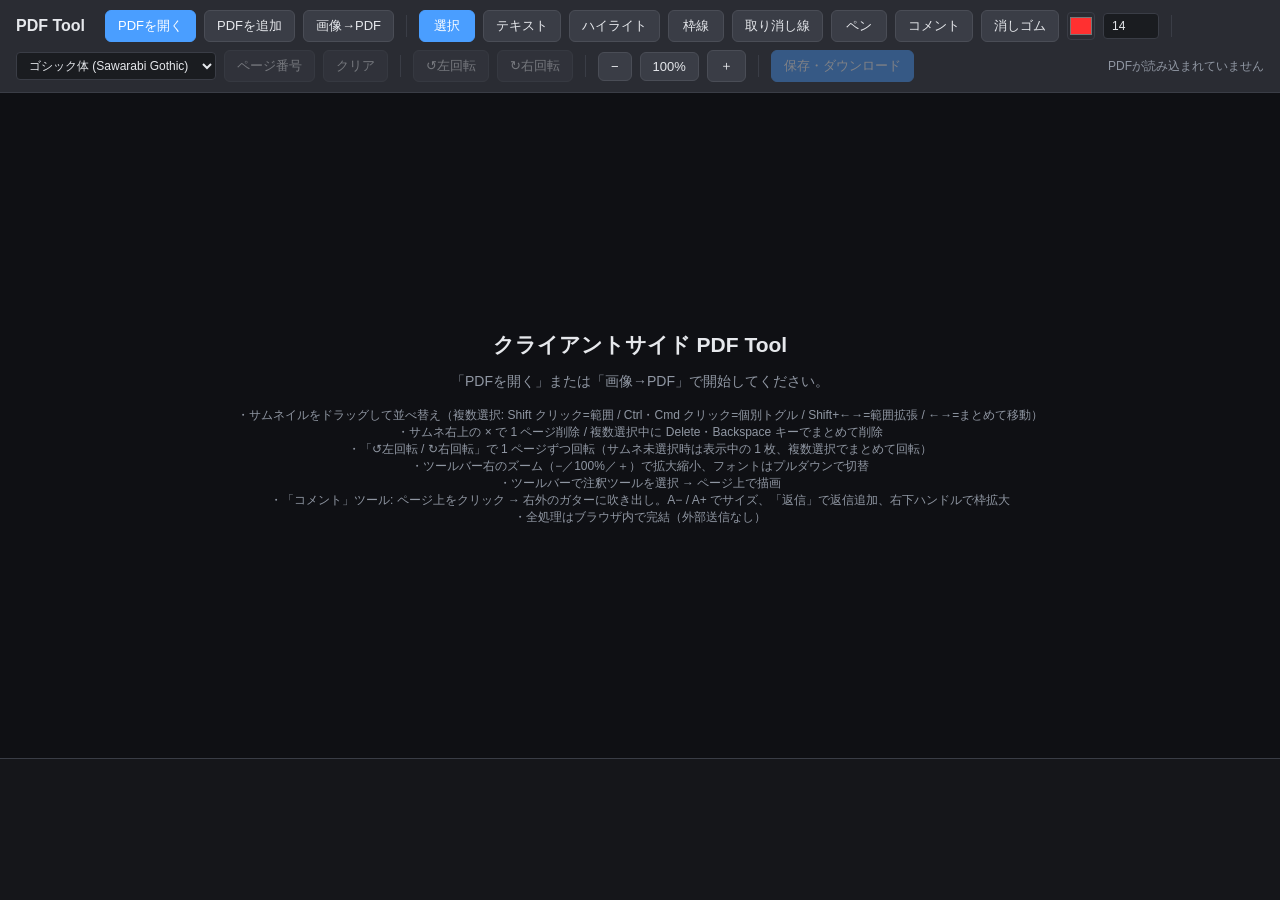
==== commit 1a9e2eb7: "v1.3.0: ズーム不変サイズ・回転UX改善・取り消し線間隔調整・保存ボタン明示化 Added: - 取り消し線にフィルハンドル (端点 p1/p2 + 中点伸縮 pm + 二重線間隔 pg) 追加" ====
--- a/deploy/pdf_tool/pdf_tool.html
+++ b/deploy/pdf_tool/pdf_tool.html
@@ -497,6 +497,10 @@
 .sel-handle.ne, .sel-handle.sw { cursor: nesw-resize; }
 .sel-handle.n,  .sel-handle.s  { cursor: ns-resize; }
 .sel-handle.e,  .sel-handle.w  { cursor: ew-resize; }
+/* Strikethrough endpoint + mid-stretch + gap handles. */
+.sel-handle.p1, .sel-handle.p2 { cursor: grab; }
+.sel-handle.pm                 { cursor: ew-resize; fill: #f0a020; }
+.sel-handle.pg                 { cursor: ns-resize; fill: #20c060; }
 
 /* Floating property panel for the selected annotation. */
 #prop-panel {
@@ -791,11 +795,14 @@
     <button class="tb-btn" id="btn-pagenum" disabled>ページ番号</button>
     <button class="tb-btn" id="btn-clear" disabled>クリア</button>
     <span class="tb-sep"></span>
+    <button class="tb-btn" id="btn-rotate-left" disabled title="選択ページを左90°回転 (未選択時は表示中のページ1枚)">↺左回転</button>
+    <button class="tb-btn" id="btn-rotate-right" disabled title="選択ページを右90°回転 (未選択時は表示中のページ1枚)">↻右回転</button>
+    <span class="tb-sep"></span>
     <button class="tb-btn" id="btn-zoom-out" title="ズームアウト">−</button>
     <button class="tb-btn" id="btn-zoom-reset" title="100% に戻す">100%</button>
     <button class="tb-btn" id="btn-zoom-in" title="ズームイン">＋</button>
     <span class="tb-sep"></span>
-    <button class="tb-btn primary" id="btn-save" disabled>ダウンロード</button>
+    <button class="tb-btn primary" id="btn-save" disabled title="編集内容を埋め込んだ PDF をダウンロード">保存・ダウンロード</button>
     <span class="tb-info" id="info">PDFが読み込まれていません</span>
   </div>
 
@@ -806,6 +813,7 @@
       <p style="font-size:12px;margin-top:16px">
         ・サムネイルをドラッグして並べ替え（複数選択: Shift クリック=範囲 / Ctrl・Cmd クリック=個別トグル / Shift+←→=範囲拡張 / ←→=まとめて移動）<br>
         ・サムネ右上の × で 1 ページ削除 / 複数選択中に Delete・Backspace キーでまとめて削除<br>
+        ・「↺左回転 / ↻右回転」で 1 ページずつ回転（サムネ未選択時は表示中の 1 枚、複数選択でまとめて回転）<br>
         ・ツールバー右のズーム（−／100%／＋）で拡大縮小、フォントはプルダウンで切替<br>
         ・ツールバーで注釈ツールを選択 → ページ上で描画<br>
         ・「コメント」ツール: ページ上をクリック → 右外のガターに吹き出し。A− / A+ でサイズ、「返信」で返信追加、右下ハンドルで枠拡大<br>
@@ -872,6 +880,11 @@
     <input type="number" id="prop-stroke" min="0.5" max="40" step="0.5">
     <span style="color:var(--muted);font-size:11px">pt</span>
   </div>
+  <div class="row" id="row-gap" style="display:none" title="二重線の間隔。大きい文字に合わせて広げると二重に見えます。">
+    <label>二重線の間隔</label>
+    <input type="number" id="prop-gap" min="0" max="40" step="0.5">
+    <span style="color:var(--muted);font-size:11px">pt</span>
+  </div>
   <div class="row" id="row-w" style="display:none">
     <label>幅</label>
     <input type="number" id="prop-w" min="2" step="1">
@@ -899,7 +912,7 @@
 
 pdfjsLib.GlobalWorkerOptions.workerSrc = "lib/pdf.worker.min.js";
 
-const { PDFDocument, StandardFonts, rgb } = PDFLib;
+const { PDFDocument, StandardFonts, rgb, degrees } = PDFLib;
 
 // ----- Japanese font loaded on demand via fontkit ---------------------------
 // pdf-lib's StandardFonts only support Latin-1, so any Japanese content needs
@@ -1084,6 +1097,8 @@
 const btnSave = document.getElementById("btn-save");
 const btnPagenum = document.getElementById("btn-pagenum");
 const btnClear = document.getElementById("btn-clear");
+const btnRotateLeft = document.getElementById("btn-rotate-left");
+const btnRotateRight = document.getElementById("btn-rotate-right");
 
 // ----- Toast ----------------------------------------------------------------
 function toast(msg, ms = 2000) {
@@ -1161,6 +1176,8 @@
   btnSave.disabled = !has;
   btnPagenum.disabled = !has;
   btnClear.disabled = !has;
+  btnRotateLeft.disabled = !has;
+  btnRotateRight.disabled = !has;
   if (!has) {
     viewer.innerHTML = "";
     viewer.appendChild(welcome);
@@ -1601,6 +1618,59 @@
 }
 
 // ============================================================================
+// Page rotation
+// ============================================================================
+/** Rotate selected pages by the given angle (±90).
+ *  If no thumbnails are selected, falls back to the page currently
+ *  closest to the viewport center so single-page rotation is one click. */
+async function rotatePages(angleDelta) {
+  if (!state.pdfDoc) return;
+  const total = state.pdfDoc.getPageCount();
+  let targets;
+  if (state.selectedPages.size > 0) {
+    targets = Array.from(state.selectedPages)
+      .filter(i => i >= 0 && i < total)
+      .sort((a, b) => a - b);
+  } else {
+    // Fallback: rotate the page nearest the viewport center (i.e. the page
+    // the user is looking at). Lets users rotate one page without first
+    // clicking a thumbnail.
+    const wraps = Array.from(viewer.querySelectorAll(".page-wrap"));
+    const viewerRect = viewer.getBoundingClientRect();
+    const centerY = viewerRect.top + viewerRect.height / 2;
+    let bestIdx = -1, bestDist = Infinity;
+    for (const w of wraps) {
+      const r = w.getBoundingClientRect();
+      const mid = r.top + r.height / 2;
+      const d = Math.abs(mid - centerY);
+      if (d < bestDist) { bestDist = d; bestIdx = parseInt(w.dataset.pageIndex); }
+    }
+    targets = bestIdx >= 0 ? [bestIdx] : [];
+  }
+  if (!targets || targets.length === 0) {
+    toast("回転するページがありません");
+    return;
+  }
+  for (const idx of targets) {
+    const page = state.pdfDoc.getPage(idx);
+    const cur = page.getRotation().angle;
+    page.setRotation(degrees((cur + angleDelta + 360) % 360));
+  }
+  // Preserve selection across persist.
+  const preservedSelection = new Set(state.selectedPages);
+  const preservedAnchor = state.lastClickedPage;
+  const preservedCursor = state.selectionCursor;
+  await persist();
+  state.selectedPages = preservedSelection;
+  state.lastClickedPage = preservedAnchor;
+  state.selectionCursor = preservedCursor;
+  updateThumbSelectionClass();
+  toast(targets.length === 1
+    ? `ページ ${targets[0] + 1} を${angleDelta > 0 ? "右" : "左"}回転`
+    : `${targets.length} ページを${angleDelta > 0 ? "右" : "左"}回転`);
+}
+
+// ============================================================================
 // Annotation tools
 // ============================================================================
 function setTool(name) {
@@ -1624,13 +1694,26 @@
 }
 
 // Convert a pointer event to PDF point coordinates relative to the SVG.
+// Uses the SVG's screen CTM so the conversion is exact regardless of any
+// CSS sub-pixel rounding on the page-wrap container — a getBoundingClientRect
+// based approach drifts when the page CSS width is non-integer.
 function pointToPdf(svg, e) {
+  const ctm = svg.getScreenCTM();
+  if (ctm) {
+    const pt = svg.createSVGPoint();
+    pt.x = e.clientX;
+    pt.y = e.clientY;
+    const r = pt.matrixTransform(ctm.inverse());
+    return { x: r.x, y: r.y };
+  }
+  // Fallback (shouldn't happen): bounding-rect math.
   const rect = svg.getBoundingClientRect();
   const pdfW = parseFloat(svg.viewBox.baseVal.width);
   const pdfH = parseFloat(svg.viewBox.baseVal.height);
-  const x = (e.clientX - rect.left) / rect.width * pdfW;
-  const y = (e.clientY - rect.top) / rect.height * pdfH;
-  return { x, y };
+  return {
+    x: (e.clientX - rect.left) / rect.width * pdfW,
+    y: (e.clientY - rect.top) / rect.height * pdfH,
+  };
 }
 
 // ----- Text wrapping helpers ------------------------------------------------
@@ -1653,9 +1736,12 @@
 
 /** Measure the width of *text* at *fontSize* (PDF points). Returns PDF points. */
 function measureTextWidth(text, fontSize) {
-  // Canvas font sizes are in CSS pixels; our fontSize is in PDF points.
-  _measureCtx.font = `${fontSize * VIEW_SCALE}px ${TEXT_FONT_STACK}`;
-  return _measureCtx.measureText(text).width / VIEW_SCALE;
+  // Use a fixed reference scale (4×) so wrap measurements are deterministic
+  // and do NOT depend on the current zoom level — otherwise text inserted at
+  // a low zoom would re-wrap (and visually shift) when the view is zoomed in.
+  const REF = 4;
+  _measureCtx.font = `${fontSize * REF}px ${TEXT_FONT_STACK}`;
+  return _measureCtx.measureText(text).width / REF;
 }
 
 /**
@@ -1856,7 +1942,8 @@
         type: "frame",
         x: p.x, y: p.y, w: 0, h: 0,
         color: state.toolColor,
-        strokeWidth: state.toolSize / VIEW_SCALE,
+        // PDF point — same value persists into the saved PDF.
+        strokeWidth: state.toolSize,
         opacity: 1,
       };
       drawingEl = document.createElementNS(SVG_NS, "rect");
@@ -1873,7 +1960,7 @@
         type: "strikethrough",
         x1: p.x, y1: p.y, x2: p.x, y2: p.y,
         color: state.toolColor,
-        strokeWidth: state.toolSize / VIEW_SCALE,
+        strokeWidth: state.toolSize,
         gap: 2.5,
         opacity: 1,
       };
@@ -1887,7 +1974,7 @@
         type: "pen",
         points: [[p.x, p.y]],
         color: state.toolColor,
-        width: state.toolSize / VIEW_SCALE,
+        width: state.toolSize,
         opacity: 1,
       };
       drawingEl = document.createElementNS(SVG_NS, "polyline");
@@ -2000,7 +2087,9 @@
   // is focused would delete the previously confirmed annotation.
   if (state.selected) deselectAnnotation();
 
-  const fontSizePdf = state.toolSize / VIEW_SCALE;
+  // tool-size is interpreted directly as PDF points (zoom-independent), so
+  // a value chosen at any zoom produces the same saved-PDF appearance.
+  const fontSizePdf = state.toolSize;
   const widthPdf = TEXT_DEFAULT_WIDTH_PT;
   openTextEditor(wrap, pageIdx, {
     xPdf: pdfPoint.x,
@@ -3030,6 +3119,32 @@
       ["sw", x,         y + h],
       ["w",  x,         y + h / 2],
     ];
+  } else if (ann.type === "strikethrough") {
+    // Strikethrough handles:
+    //   p1 / p2 — drag an endpoint to reshape the line
+    //   pm      — stretch length about midpoint (keeps angle)
+    //   pg      — adjust the GAP between the two parallel lines, sitting
+    //             perpendicular to the line direction so larger fonts can
+    //             wear a wider double-strike. Distance from the midpoint
+    //             encodes (gap/2 + a small offset) so the user can grab it.
+    const mx = (ann.x1 + ann.x2) / 2;
+    const my = (ann.y1 + ann.y2) / 2;
+    const dx = ann.x2 - ann.x1;
+    const dy = ann.y2 - ann.y1;
+    const len = Math.sqrt(dx * dx + dy * dy) || 1;
+    // Perpendicular unit vector (normal to the line direction).
+    const nx = -dy / len;
+    const ny = dx / len;
+    const halfGap = (ann.gap ?? 2.5) / 2;
+    // Position the gap handle a bit further than half-gap so the user has
+    // grabbing room even when the gap is currently 0.
+    const handleOffset = Math.max(halfGap + 6 / VIEW_SCALE, 8 / VIEW_SCALE);
+    positions = [
+      ["p1", ann.x1, ann.y1],
+      ["p2", ann.x2, ann.y2],
+      ["pm", mx,     my],
+      ["pg", mx + nx * handleOffset, my + ny * handleOffset],
+    ];
   }
   if (positions) {
     const handleSize = 9 / VIEW_SCALE;
@@ -3115,15 +3230,60 @@
     downEvt.preventDefault();
     downEvt.stopPropagation();
     const ann = state.annotations[pageIdx][idx];
-    if (ann.type !== "highlight" && ann.type !== "frame" && ann.type !== "text") return;
+    if (ann.type !== "highlight" && ann.type !== "frame"
+        && ann.type !== "text" && ann.type !== "strikethrough") return;
     const startPdf = pointToPdf(svg, downEvt);
-    const orig = { x: ann.x, y: ann.y, w: ann.w, h: ann.h };
+    const orig = ann.type === "strikethrough"
+      ? { x1: ann.x1, y1: ann.y1, x2: ann.x2, y2: ann.y2, gap: ann.gap ?? 2.5 }
+      : { x: ann.x, y: ann.y, w: ann.w, h: ann.h };
     const MIN = 5;
 
     const onMove = (e) => {
       const cur = pointToPdf(svg, e);
       const dx = cur.x - startPdf.x;
       const dy = cur.y - startPdf.y;
+      if (ann.type === "strikethrough") {
+        // p1 / p2: drag respective endpoint freely.
+        // pm: scale the line length about its midpoint, preserving angle.
+        if (dir === "p1") {
+          ann.x1 = orig.x1 + dx;
+          ann.y1 = orig.y1 + dy;
+        } else if (dir === "p2") {
+          ann.x2 = orig.x2 + dx;
+          ann.y2 = orig.y2 + dy;
+        } else if (dir === "pm") {
+          const ox = (orig.x1 + orig.x2) / 2;
+          const oy = (orig.y1 + orig.y2) / 2;
+          const vx = orig.x2 - orig.x1;
+          const vy = orig.y2 - orig.y1;
+          const len = Math.sqrt(vx * vx + vy * vy) || 1;
+          // Project drag onto the line direction; that signed length scales
+          // the segment about its midpoint (so dragging "outward" extends).
+          const tx = vx / len, ty = vy / len;
+          const proj = dx * tx + dy * ty;          // PDF points along axis
+          const halfLen = Math.max(MIN, len / 2 + proj);
+          ann.x1 = ox - tx * halfLen;
+          ann.y1 = oy - ty * halfLen;
+          ann.x2 = ox + tx * halfLen;
+          ann.y2 = oy + ty * halfLen;
+        } else if (dir === "pg") {
+          // Drag perpendicular to the line to widen / narrow the gap
+          // between the two parallel strikethrough lines. Project the drag
+          // vector onto the line's normal so motion along the line is
+          // ignored and motion perpendicular widens.
+          const vx = orig.x2 - orig.x1;
+          const vy = orig.y2 - orig.y1;
+          const len = Math.sqrt(vx * vx + vy * vy) || 1;
+          const nx = -vy / len, ny = vx / len;
+          const projN = dx * nx + dy * ny;     // signed perpendicular shift
+          // Doubled because gap describes the distance between the two lines
+          // and the handle sits on one side of the midpoint at gap/2.
+          ann.gap = Math.max(0, orig.gap + projN * 2);
+          updatePropertyPanel();
+        }
+        drawAnnotationsForPage(pageIdx);
+        return;
+      }
       if (ann.type === "text") {
         // Text only resizes width — height follows the wrapped content.
         let nx = orig.x, nw = orig.w;
@@ -3242,6 +3402,7 @@
   // Show/hide rows depending on annotation type.
   const fontRow = document.getElementById("row-fontsize");
   const strokeRow = document.getElementById("row-stroke");
+  const gapRow = document.getElementById("row-gap");
   const wRow = document.getElementById("row-w");
   const hRow = document.getElementById("row-h");
 
@@ -3249,13 +3410,16 @@
   strokeRow.style.display =
     (ann.type === "frame" || ann.type === "pen" || ann.type === "strikethrough")
       ? "flex" : "none";
+  gapRow.style.display = ann.type === "strikethrough" ? "flex" : "none";
   wRow.style.display =
     (ann.type === "highlight" || ann.type === "frame" || ann.type === "text")
       ? "flex" : "none";
   hRow.style.display = (ann.type === "highlight" || ann.type === "frame") ? "flex" : "none";
 
   if (ann.type === "text") {
-    document.getElementById("prop-fontsize").value = Math.round(ann.fontSize * VIEW_SCALE);
+    // ann.fontSize is in PDF points; show that value directly so editing is
+    // zoom-independent and round-trips exactly.
+    document.getElementById("prop-fontsize").value = Math.round(ann.fontSize);
     document.getElementById("prop-w").value = Math.round(ann.w ?? TEXT_DEFAULT_WIDTH_PT);
   }
   if (ann.type === "frame") {
@@ -3266,6 +3430,7 @@
   }
   if (ann.type === "strikethrough") {
     document.getElementById("prop-stroke").value = +(ann.strokeWidth).toFixed(1);
+    document.getElementById("prop-gap").value = +((ann.gap ?? 2.5)).toFixed(1);
   }
   if (ann.type === "highlight" || ann.type === "frame") {
     document.getElementById("prop-w").value = Math.round(ann.w);
@@ -3284,11 +3449,14 @@
   if (!ann) return;
   switch (field) {
     case "color":    ann.color = value; break;
-    case "fontSize": ann.fontSize = parseFloat(value) / VIEW_SCALE; break;
+    case "fontSize": ann.fontSize = parseFloat(value); break;
     case "stroke":
       if (ann.type === "frame") ann.strokeWidth = parseFloat(value);
       else if (ann.type === "pen") ann.width = parseFloat(value);
       else if (ann.type === "strikethrough") ann.strokeWidth = parseFloat(value);
+      break;
+    case "gap":
+      if (ann.type === "strikethrough") ann.gap = Math.max(0, parseFloat(value));
       break;
     case "w":       ann.w = Math.max(2, parseFloat(value)); break;
     case "h":       ann.h = Math.max(2, parseFloat(value)); break;
@@ -3811,6 +3979,8 @@
   e => applyPropertyPanelEdit("fontSize", e.target.value));
 document.getElementById("prop-stroke").addEventListener("input",
   e => applyPropertyPanelEdit("stroke", e.target.value));
+document.getElementById("prop-gap").addEventListener("input",
+  e => applyPropertyPanelEdit("gap", e.target.value));
 document.getElementById("prop-w").addEventListener("input",
   e => applyPropertyPanelEdit("w", e.target.value));
 document.getElementById("prop-h").addEventListener("input",
@@ -3831,6 +4001,10 @@
     state.toolSizes[state.currentTool] = state.toolSize;
   }
 });
+
+// Page rotation buttons
+btnRotateLeft.addEventListener("click", () => rotatePages(-90));
+btnRotateRight.addEventListener("click", () => rotatePages(90));
 
 // Page number modal
 const pnModal = document.getElementById("pn-modal");
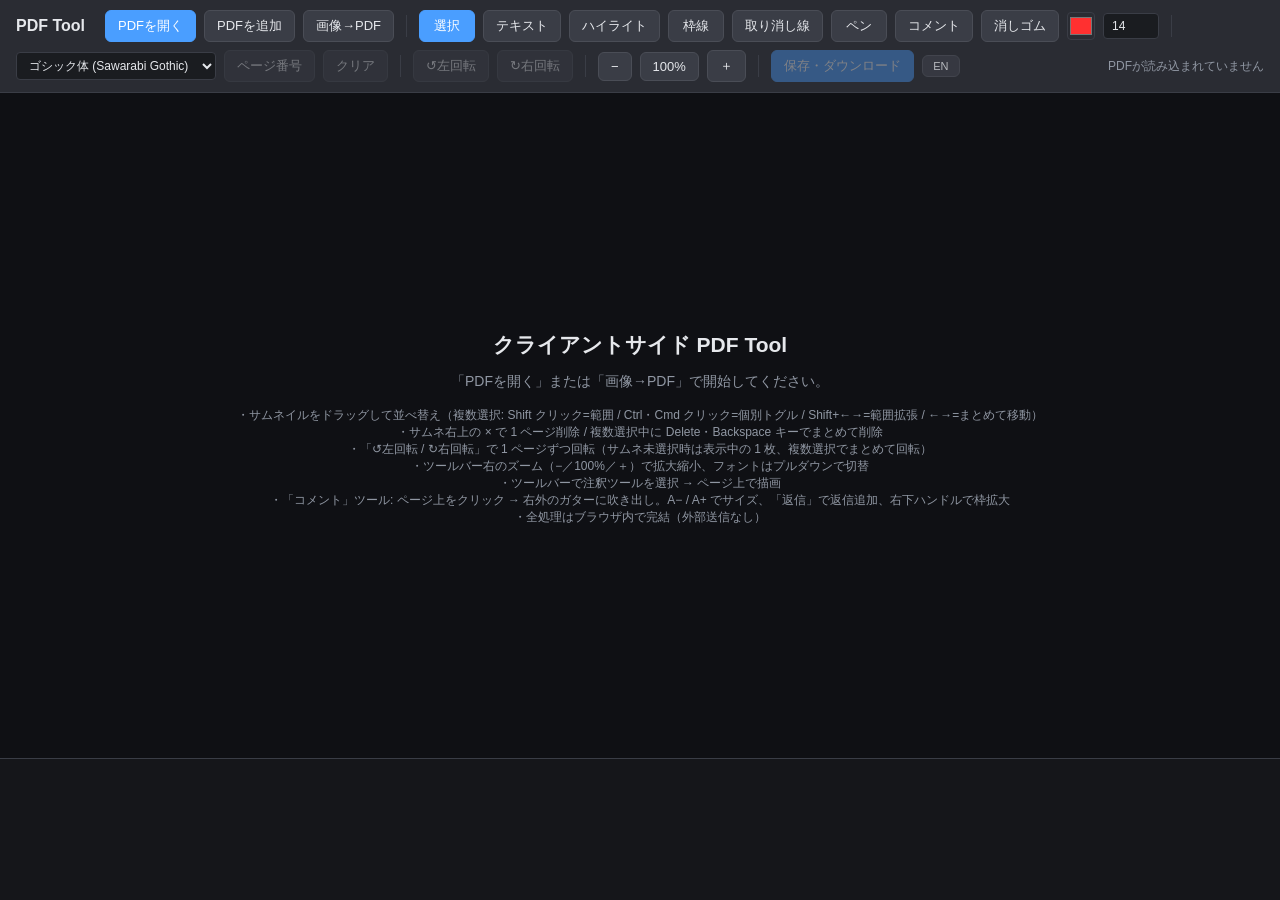
==== commit 871ff18e: "feat: bilingual UI (JP/EN) with runtime language switcher - Add I18N dictionary (~50 keys each for j" ====
--- a/deploy/pdf_tool/pdf_tool.html
+++ b/deploy/pdf_tool/pdf_tool.html
@@ -1,5 +1,5 @@
 <!DOCTYPE html>
-<html lang="ja">
+<html lang="ja" data-default-lang="ja">
 <head>
 <meta charset="UTF-8">
 <meta name="viewport" content="width=device-width, initial-scale=1.0">
@@ -83,6 +83,8 @@
 }
 .tb-sep { width: 1px; height: 22px; background: var(--border); margin: 0 4px; }
 .tb-info { color: var(--muted); font-size: 12px; margin-left: auto; }
+#btn-lang { min-width: 38px; padding: 4px 8px; font-size: 11px; opacity: 0.75; }
+#btn-lang:hover { opacity: 1; }
 .tb-color {
   width: 28px; height: 28px;
   border: 1px solid var(--border);
@@ -770,54 +772,55 @@
 
   <div id="toolbar">
     <h1>PDF Tool</h1>
-    <button class="tb-btn primary" id="btn-open">PDFを開く</button>
-    <button class="tb-btn" id="btn-merge">PDFを追加</button>
-    <button class="tb-btn" id="btn-img2pdf">画像→PDF</button>
+    <button class="tb-btn primary" id="btn-open" data-i18n="tb.open">PDFを開く</button>
+    <button class="tb-btn" id="btn-merge" data-i18n="tb.merge">PDFを追加</button>
+    <button class="tb-btn" id="btn-img2pdf" data-i18n="tb.img2pdf">画像→PDF</button>
     <span class="tb-sep"></span>
 
     <!-- Annotation tools -->
-    <button class="tb-btn tool active" data-tool="select" title="選択 / 移動 / リサイズ">選択</button>
-    <button class="tb-btn tool" data-tool="text" title="テキスト注釈">テキスト</button>
-    <button class="tb-btn tool" data-tool="highlight" title="ハイライト (塗りつぶし矩形)">ハイライト</button>
-    <button class="tb-btn tool" data-tool="frame" title="枠線 (矩形のアウトライン)">枠線</button>
-    <button class="tb-btn tool" data-tool="strikethrough" title="取り消し線 (二重線で見え消し)">取り消し線</button>
-    <button class="tb-btn tool" data-tool="pen" title="ペン (フリーハンド)">ペン</button>
-    <button class="tb-btn tool" data-tool="comment" title="コメント (ページ外の吹き出し)">コメント</button>
-    <button class="tb-btn tool" data-tool="eraser" title="消しゴム (クリックで削除)">消しゴム</button>
-    <input type="color" class="tb-color" id="tool-color" value="#ff3030" title="色">
-    <input type="number" class="tb-num" id="tool-size" value="14" min="2" max="72" title="サイズ / 太さ / フォント">
+    <button class="tb-btn tool active" data-tool="select" data-i18n="tb.select" data-i18n-title="tb.title.select" title="選択 / 移動 / リサイズ">選択</button>
+    <button class="tb-btn tool" data-tool="text" data-i18n="tb.text" data-i18n-title="tb.title.text" title="テキスト注釈">テキスト</button>
+    <button class="tb-btn tool" data-tool="highlight" data-i18n="tb.highlight" data-i18n-title="tb.title.highlight" title="ハイライト (塗りつぶし矩形)">ハイライト</button>
+    <button class="tb-btn tool" data-tool="frame" data-i18n="tb.frame" data-i18n-title="tb.title.frame" title="枠線 (矩形のアウトライン)">枠線</button>
+    <button class="tb-btn tool" data-tool="strikethrough" data-i18n="tb.strikethrough" data-i18n-title="tb.title.strikethrough" title="取り消し線 (二重線で見え消し)">取り消し線</button>
+    <button class="tb-btn tool" data-tool="pen" data-i18n="tb.pen" data-i18n-title="tb.title.pen" title="ペン (フリーハンド)">ペン</button>
+    <button class="tb-btn tool" data-tool="comment" data-i18n="tb.comment" data-i18n-title="tb.title.comment" title="コメント (ページ外の吹き出し)">コメント</button>
+    <button class="tb-btn tool" data-tool="eraser" data-i18n="tb.eraser" data-i18n-title="tb.title.eraser" title="消しゴム (クリックで削除)">消しゴム</button>
+    <input type="color" class="tb-color" id="tool-color" value="#ff3030" data-i18n-title="tb.title.color" title="色">
+    <input type="number" class="tb-num" id="tool-size" value="14" min="2" max="72" data-i18n-title="tb.title.size" title="サイズ / 太さ / フォント">
 
     <span class="tb-sep"></span>
-    <select class="tb-select" id="font-select" title="埋め込みフォントを選択">
+    <select class="tb-select" id="font-select" data-i18n-title="tb.title.fontSelect" title="埋め込みフォントを選択">
       <option value="0">ゴシック体 (Sawarabi Gothic)</option>
       <option value="_load">カスタムフォントを読み込む…</option>
     </select>
-    <button class="tb-btn" id="btn-pagenum" disabled>ページ番号</button>
-    <button class="tb-btn" id="btn-clear" disabled>クリア</button>
+    <button class="tb-btn" id="btn-pagenum" data-i18n="tb.pagenum" disabled>ページ番号</button>
+    <button class="tb-btn" id="btn-clear" data-i18n="tb.clear" disabled>クリア</button>
     <span class="tb-sep"></span>
-    <button class="tb-btn" id="btn-rotate-left" disabled title="選択ページを左90°回転 (未選択時は表示中のページ1枚)">↺左回転</button>
-    <button class="tb-btn" id="btn-rotate-right" disabled title="選択ページを右90°回転 (未選択時は表示中のページ1枚)">↻右回転</button>
+    <button class="tb-btn" id="btn-rotate-left" disabled data-i18n="tb.rotateLeft" data-i18n-title="tb.title.rotateLeft" title="選択ページを左90°回転 (未選択時は表示中のページ1枚)">↺左回転</button>
+    <button class="tb-btn" id="btn-rotate-right" disabled data-i18n="tb.rotateRight" data-i18n-title="tb.title.rotateRight" title="選択ページを右90°回転 (未選択時は表示中のページ1枚)">↻右回転</button>
     <span class="tb-sep"></span>
-    <button class="tb-btn" id="btn-zoom-out" title="ズームアウト">−</button>
-    <button class="tb-btn" id="btn-zoom-reset" title="100% に戻す">100%</button>
-    <button class="tb-btn" id="btn-zoom-in" title="ズームイン">＋</button>
+    <button class="tb-btn" id="btn-zoom-out" data-i18n-title="tb.title.zoomOut" title="ズームアウト">−</button>
+    <button class="tb-btn" id="btn-zoom-reset" data-i18n-title="tb.title.zoomReset" title="100% に戻す">100%</button>
+    <button class="tb-btn" id="btn-zoom-in" data-i18n-title="tb.title.zoomIn" title="ズームイン">＋</button>
     <span class="tb-sep"></span>
-    <button class="tb-btn primary" id="btn-save" disabled title="編集内容を埋め込んだ PDF をダウンロード">保存・ダウンロード</button>
+    <button class="tb-btn primary" id="btn-save" disabled data-i18n="tb.save" data-i18n-title="tb.title.save" title="編集内容を埋め込んだ PDF をダウンロード">保存・ダウンロード</button>
+    <button class="tb-btn" id="btn-lang" title="Switch language / 言語切替">EN</button>
     <span class="tb-info" id="info">PDFが読み込まれていません</span>
   </div>
 
   <div id="viewer">
     <div id="welcome">
-      <h2>クライアントサイド PDF Tool</h2>
-      <p>「PDFを開く」または「画像→PDF」で開始してください。</p>
+      <h2 data-i18n="welcome.title">クライアントサイド PDF Tool</h2>
+      <p data-i18n="welcome.sub">「PDFを開く」または「画像→PDF」で開始してください。</p>
       <p style="font-size:12px;margin-top:16px">
-        ・サムネイルをドラッグして並べ替え（複数選択: Shift クリック=範囲 / Ctrl・Cmd クリック=個別トグル / Shift+←→=範囲拡張 / ←→=まとめて移動）<br>
-        ・サムネ右上の × で 1 ページ削除 / 複数選択中に Delete・Backspace キーでまとめて削除<br>
-        ・「↺左回転 / ↻右回転」で 1 ページずつ回転（サムネ未選択時は表示中の 1 枚、複数選択でまとめて回転）<br>
-        ・ツールバー右のズーム（−／100%／＋）で拡大縮小、フォントはプルダウンで切替<br>
-        ・ツールバーで注釈ツールを選択 → ページ上で描画<br>
-        ・「コメント」ツール: ページ上をクリック → 右外のガターに吹き出し。A− / A+ でサイズ、「返信」で返信追加、右下ハンドルで枠拡大<br>
-        ・全処理はブラウザ内で完結（外部送信なし）
+        <span data-i18n="welcome.tip1">・サムネイルをドラッグして並べ替え（複数選択: Shift クリック=範囲 / Ctrl・Cmd クリック=個別トグル / Shift+←→=範囲拡張 / ←→=まとめて移動）</span><br>
+        <span data-i18n="welcome.tip2">・サムネ右上の × で 1 ページ削除 / 複数選択中に Delete・Backspace キーでまとめて削除</span><br>
+        <span data-i18n="welcome.tip3">・「↺左回転 / ↻右回転」で 1 ページずつ回転（サムネ未選択時は表示中の 1 枚、複数選択でまとめて回転）</span><br>
+        <span data-i18n="welcome.tip4">・ツールバー右のズーム（−／100%／＋）で拡大縮小、フォントはプルダウンで切替</span><br>
+        <span data-i18n="welcome.tip5">・ツールバーで注釈ツールを選択 → ページ上で描画</span><br>
+        <span data-i18n="welcome.tip6">・「コメント」ツール: ページ上をクリック → 右外のガターに吹き出し。A− / A+ でサイズ、「返信」で返信追加、右下ハンドルで枠拡大</span><br>
+        <span data-i18n="welcome.tip7">・全処理はブラウザ内で完結（外部送信なし）</span>
       </p>
     </div>
   </div>
@@ -833,74 +836,74 @@
 <!-- Page number dialog -->
 <div class="modal-overlay" id="pn-modal">
   <div class="modal">
-    <h3>ページ番号を追加</h3>
-    <label><span>位置</span>
+    <h3 data-i18n="modal.pn.title">ページ番号を追加</h3>
+    <label><span data-i18n="modal.pn.pos">位置</span>
       <select id="pn-pos">
-        <option value="bottom-center" selected>下中央</option>
-        <option value="bottom-left">下左</option>
-        <option value="bottom-right">下右</option>
-        <option value="top-center">上中央</option>
-        <option value="top-left">上左</option>
-        <option value="top-right">上右</option>
+        <option value="bottom-center" selected data-i18n="modal.pn.posBottomCenter">下中央</option>
+        <option value="bottom-left" data-i18n="modal.pn.posBottomLeft">下左</option>
+        <option value="bottom-right" data-i18n="modal.pn.posBottomRight">下右</option>
+        <option value="top-center" data-i18n="modal.pn.posTopCenter">上中央</option>
+        <option value="top-left" data-i18n="modal.pn.posTopLeft">上左</option>
+        <option value="top-right" data-i18n="modal.pn.posTopRight">上右</option>
       </select>
     </label>
-    <label><span>書式</span>
-      <input type="text" id="pn-format" value="{page}" placeholder="例: {page}/{total}">
+    <label><span data-i18n="modal.pn.format">書式</span>
+      <input type="text" id="pn-format" value="{page}" data-i18n-placeholder="modal.pn.formatPh" placeholder="例: {page}/{total}">
     </label>
-    <label><span>フォントサイズ</span>
+    <label><span data-i18n="modal.pn.fontSize">フォントサイズ</span>
       <input type="number" id="pn-size" value="12" min="6" max="48">
     </label>
-    <label><span>開始番号</span>
+    <label><span data-i18n="modal.pn.startNum">開始番号</span>
       <input type="number" id="pn-start" value="1" min="0">
     </label>
-    <label><span>スキップページ</span>
-      <input type="text" id="pn-skip" placeholder="例: 1,2 (空でなし)">
+    <label><span data-i18n="modal.pn.skip">スキップページ</span>
+      <input type="text" id="pn-skip" data-i18n-placeholder="modal.pn.skipPh" placeholder="例: 1,2 (空でなし)">
     </label>
     <div class="modal-buttons">
-      <button class="tb-btn" id="pn-cancel">キャンセル</button>
-      <button class="tb-btn primary" id="pn-ok">追加</button>
+      <button class="tb-btn" id="pn-cancel" data-i18n="modal.pn.cancel">キャンセル</button>
+      <button class="tb-btn primary" id="pn-ok" data-i18n="modal.pn.ok">追加</button>
     </div>
   </div>
 </div>
 
 <!-- Property panel for the currently selected annotation -->
 <div id="prop-panel">
-  <h4 id="prop-title">注釈</h4>
+  <h4 id="prop-title" data-i18n="prop.title">注釈</h4>
   <div class="row" id="row-color">
-    <label>色</label>
+    <label data-i18n="prop.color">色</label>
     <input type="color" id="prop-color">
   </div>
   <div class="row" id="row-fontsize" style="display:none">
-    <label>フォント</label>
+    <label data-i18n="prop.font">フォント</label>
     <input type="number" id="prop-fontsize" min="4" max="200" step="1">
     <span style="color:var(--muted);font-size:11px">pt</span>
   </div>
   <div class="row" id="row-stroke" style="display:none">
-    <label>線の太さ</label>
+    <label data-i18n="prop.stroke">線の太さ</label>
     <input type="number" id="prop-stroke" min="0.5" max="40" step="0.5">
     <span style="color:var(--muted);font-size:11px">pt</span>
   </div>
-  <div class="row" id="row-gap" style="display:none" title="二重線の間隔。大きい文字に合わせて広げると二重に見えます。">
-    <label>二重線の間隔</label>
+  <div class="row" id="row-gap" style="display:none" data-i18n-title="prop.gapTitle" title="二重線の間隔。大きい文字に合わせて広げると二重に見えます。">
+    <label data-i18n="prop.gap">二重線の間隔</label>
     <input type="number" id="prop-gap" min="0" max="40" step="0.5">
     <span style="color:var(--muted);font-size:11px">pt</span>
   </div>
   <div class="row" id="row-w" style="display:none">
-    <label>幅</label>
+    <label data-i18n="prop.width">幅</label>
     <input type="number" id="prop-w" min="2" step="1">
     <span style="color:var(--muted);font-size:11px">pt</span>
   </div>
   <div class="row" id="row-h" style="display:none">
-    <label>高さ</label>
+    <label data-i18n="prop.height">高さ</label>
     <input type="number" id="prop-h" min="2" step="1">
     <span style="color:var(--muted);font-size:11px">pt</span>
   </div>
   <div class="row">
-    <label>透明度</label>
+    <label data-i18n="prop.opacity">透明度</label>
     <input type="range" id="prop-opacity" min="0" max="100" step="1">
     <span class="opacity-val" id="prop-opacity-val">100</span>
   </div>
-  <button class="del" id="prop-delete">削除</button>
+  <button class="del" id="prop-delete" data-i18n="prop.delete">削除</button>
 </div>
 
 <div id="toast"></div>
@@ -913,6 +916,234 @@
 pdfjsLib.GlobalWorkerOptions.workerSrc = "lib/pdf.worker.min.js";
 
 const { PDFDocument, StandardFonts, rgb, degrees } = PDFLib;
+
+// =============================================================================
+// I18N — bilingual UI (Japanese / English)
+// Add new keys to BOTH ja and en sections. Use t('key', {var: val}) everywhere.
+// =============================================================================
+const I18N = {
+  ja: {
+    'title.main': 'PDF Tool — クライアントサイド版 (オフライン)',
+    'tb.open': 'PDFを開く', 'tb.merge': 'PDFを追加', 'tb.img2pdf': '画像→PDF',
+    'tb.select': '選択', 'tb.text': 'テキスト', 'tb.highlight': 'ハイライト',
+    'tb.frame': '枠線', 'tb.strikethrough': '取り消し線', 'tb.pen': 'ペン',
+    'tb.comment': 'コメント', 'tb.eraser': '消しゴム',
+    'tb.pagenum': 'ページ番号', 'tb.clear': 'クリア',
+    'tb.rotateLeft': '↺左回転', 'tb.rotateRight': '↻右回転',
+    'tb.save': '保存・ダウンロード', 'tb.lang': 'EN',
+    'tb.title.select': '選択 / 移動 / リサイズ',
+    'tb.title.text': 'テキスト注釈',
+    'tb.title.highlight': 'ハイライト (塗りつぶし矩形)',
+    'tb.title.frame': '枠線 (矩形のアウトライン)',
+    'tb.title.strikethrough': '取り消し線 (二重線で見え消し)',
+    'tb.title.pen': 'ペン (フリーハンド)',
+    'tb.title.comment': 'コメント (ページ外の吹き出し)',
+    'tb.title.eraser': '消しゴム (クリックで削除)',
+    'tb.title.color': '色', 'tb.title.size': 'サイズ / 太さ / フォント',
+    'tb.title.fontSelect': '埋め込みフォントを選択',
+    'tb.title.rotateLeft': '選択ページを左90°回転 (未選択時は表示中のページ1枚)',
+    'tb.title.rotateRight': '選択ページを右90°回転 (未選択時は表示中のページ1枚)',
+    'tb.title.zoomOut': 'ズームアウト', 'tb.title.zoomReset': '100% に戻す',
+    'tb.title.zoomIn': 'ズームイン',
+    'tb.title.save': '編集内容を埋め込んだ PDF をダウンロード',
+    'font.gothic': 'ゴシック体 (Sawarabi Gothic)',
+    'font.loadCustom': 'カスタムフォントを読み込む…',
+    'welcome.title': 'クライアントサイド PDF Tool',
+    'welcome.sub': '「PDFを開く」または「画像→PDF」で開始してください。',
+    'welcome.tip1': '・サムネイルをドラッグして並べ替え（複数選択: Shift クリック=範囲 / Ctrl・Cmd クリック=個別トグル / Shift+←→=範囲拡張 / ←→=まとめて移動）',
+    'welcome.tip2': '・サムネ右上の × で 1 ページ削除 / 複数選択中に Delete・Backspace キーでまとめて削除',
+    'welcome.tip3': '・「↺左回転 / ↻右回転」で 1 ページずつ回転（サムネ未選択時は表示中の 1 枚、複数選択でまとめて回転）',
+    'welcome.tip4': '・ツールバー右のズーム（−／100%／＋）で拡大縮小、フォントはプルダウンで切替',
+    'welcome.tip5': '・ツールバーで注釈ツールを選択 → ページ上で描画',
+    'welcome.tip6': '・「コメント」ツール: ページ上をクリック → 右外のガターに吹き出し。A− / A+ でサイズ、「返信」で返信追加、右下ハンドルで枠拡大',
+    'welcome.tip7': '・全処理はブラウザ内で完結（外部送信なし）',
+    'modal.pn.title': 'ページ番号を追加',
+    'modal.pn.pos': '位置', 'modal.pn.format': '書式',
+    'modal.pn.posBottomCenter': '下中央', 'modal.pn.posBottomLeft': '下左',
+    'modal.pn.posBottomRight': '下右', 'modal.pn.posTopCenter': '上中央',
+    'modal.pn.posTopLeft': '上左', 'modal.pn.posTopRight': '上右',
+    'modal.pn.formatPh': '例: {page}/{total}',
+    'modal.pn.fontSize': 'フォントサイズ', 'modal.pn.startNum': '開始番号',
+    'modal.pn.skip': 'スキップページ', 'modal.pn.skipPh': '例: 1,2 (空でなし)',
+    'modal.pn.cancel': 'キャンセル', 'modal.pn.ok': '追加',
+    'prop.title': '注釈', 'prop.color': '色', 'prop.font': 'フォント',
+    'prop.stroke': '線の太さ', 'prop.gap': '二重線の間隔',
+    'prop.gapTitle': '二重線の間隔。大きい文字に合わせて広げると二重に見えます。',
+    'prop.width': '幅', 'prop.height': '高さ',
+    'prop.opacity': '透明度', 'prop.delete': '削除',
+    'ann.title.text': 'テキスト', 'ann.title.highlight': 'ハイライト',
+    'ann.title.frame': '枠線', 'ann.title.pen': 'ペン',
+    'ann.title.strikethrough': '取り消し線', 'ann.title.comment': 'コメント',
+    'cmt.title': 'コメント', 'cmt.fsDecTitle': '文字を小さく',
+    'cmt.fsIncTitle': '文字を大きく', 'cmt.reply': '返信',
+    'cmt.replyTitle': '返信を追加', 'cmt.delTitle': 'コメントを削除',
+    'cmt.resizeTitle': 'サイズ変更', 'cmt.replyDelTitle': '返信を削除',
+    'cmt.replyLabel': '返信 {n}',
+    'thumb.delTitle': 'ページを削除',
+    'ann.textPh': 'テキスト (Enter で確定 / Shift+Enter で改行)',
+    'msg.noPdf': 'PDFが読み込まれていません',
+    'msg.fileInfo': '{name} — {n} ページ',
+    'msg.loadingFont': '日本語フォントを読み込み中...',
+    'msg.fontSet': 'フォントを設定: {name}',
+    'msg.fontSelected': 'フォント選択: {name}',
+    'msg.pdfLoaded': '{name} を読み込みました ({n} ページ)',
+    'msg.pdfMerged': '{name} を追加 (+{n} ページ)',
+    'msg.imgConverted': '{n} 枚の画像からPDFを生成',
+    'msg.reorderOne': 'ページを並べ替えました',
+    'msg.reorderMulti': '{n} ページをまとめて並べ替え',
+    'msg.cannotDeleteLast': '最後のページは削除できません',
+    'msg.cannotDeleteAll': 'すべてのページは削除できません',
+    'msg.confirmDeletePage': 'ページ {n} を削除しますか？',
+    'msg.confirmDeletePages': '選択中の {n} ページを削除しますか？',
+    'msg.deletedPage': 'ページ {n} を削除',
+    'msg.deletedPages': '{n} ページを削除しました',
+    'msg.zoom': 'ズーム: {pct}% (表示倍率 {scale}×)',
+    'msg.fontLoadFail': 'フォントファイルの読み込みに失敗しました: {err}',
+    'err.fontNotSelected': 'フォントが選択されていません',
+    'msg.noRotatePage': '回転するページがありません',
+    'msg.rotateOne': 'ページ {n} を{dir}回転',
+    'msg.rotateMulti': '{n} ページを{dir}回転',
+    'dir.left': '左', 'dir.right': '右',
+    'msg.annDeleted': '注釈を削除',
+    'msg.fontFallback': '日本語フォント取得失敗 — Helveticaを使用',
+    'msg.pageNumAdded': 'ページ番号を追加',
+    'msg.fontFallbackExportOnly': '日本語フォント読込失敗 — 英数字のみ保存',
+    'msg.replyPdf': '↳ 返信 {n}',
+    'msg.annSkipped': '{n} 個のテキスト注釈をスキップ (フォント未対応文字)',
+  },
+  en: {
+    'title.main': 'PDF Tool — Client-side (Offline)',
+    'tb.open': 'Open PDF', 'tb.merge': 'Add PDF', 'tb.img2pdf': 'Image→PDF',
+    'tb.select': 'Select', 'tb.text': 'Text', 'tb.highlight': 'Highlight',
+    'tb.frame': 'Frame', 'tb.strikethrough': 'Strikethrough', 'tb.pen': 'Pen',
+    'tb.comment': 'Comment', 'tb.eraser': 'Eraser',
+    'tb.pagenum': 'Page Numbers', 'tb.clear': 'Clear',
+    'tb.rotateLeft': '↺ Rotate L', 'tb.rotateRight': '↻ Rotate R',
+    'tb.save': 'Save & Download', 'tb.lang': 'JP',
+    'tb.title.select': 'Select / Move / Resize',
+    'tb.title.text': 'Text annotation',
+    'tb.title.highlight': 'Highlight (filled rectangle)',
+    'tb.title.frame': 'Frame (rectangle outline)',
+    'tb.title.strikethrough': 'Strikethrough (double line)',
+    'tb.title.pen': 'Pen (freehand)',
+    'tb.title.comment': 'Comment (margin callout)',
+    'tb.title.eraser': 'Eraser (click to delete)',
+    'tb.title.color': 'Color', 'tb.title.size': 'Size / Thickness / Font',
+    'tb.title.fontSelect': 'Select embedded font',
+    'tb.title.rotateLeft': 'Rotate selected page(s) 90° left (single visible page if none selected)',
+    'tb.title.rotateRight': 'Rotate selected page(s) 90° right (single visible page if none selected)',
+    'tb.title.zoomOut': 'Zoom out', 'tb.title.zoomReset': 'Reset to 100%',
+    'tb.title.zoomIn': 'Zoom in',
+    'tb.title.save': 'Download PDF with embedded annotations',
+    'font.gothic': 'Gothic (Sawarabi Gothic)',
+    'font.loadCustom': 'Load custom font…',
+    'welcome.title': 'Client-side PDF Tool',
+    'welcome.sub': 'Click "Open PDF" or "Image→PDF" to get started.',
+    'welcome.tip1': '· Drag thumbnails to reorder (multi-select: Shift+click=range / Ctrl·Cmd+click=toggle / Shift+←→=extend / ←→=move)',
+    'welcome.tip2': '· Click × on thumbnail to delete a page / Delete·Backspace with multiple selected to remove all',
+    'welcome.tip3': '· Rotate pages with ↺/↻ (no thumbnail selected: visible page; multi-select: rotate all at once)',
+    'welcome.tip4': '· Zoom with −/100%/＋ in the toolbar; switch fonts via the dropdown',
+    'welcome.tip5': '· Select an annotation tool in the toolbar, then draw on the page',
+    'welcome.tip6': '· Comment tool: click on the page → callout in right margin. A−/A+ to resize text, Reply to add replies, bottom-right handle to resize the box',
+    'welcome.tip7': '· All processing happens in your browser (no data sent externally)',
+    'modal.pn.title': 'Add Page Numbers',
+    'modal.pn.pos': 'Position', 'modal.pn.format': 'Format',
+    'modal.pn.posBottomCenter': 'Bottom Center', 'modal.pn.posBottomLeft': 'Bottom Left',
+    'modal.pn.posBottomRight': 'Bottom Right', 'modal.pn.posTopCenter': 'Top Center',
+    'modal.pn.posTopLeft': 'Top Left', 'modal.pn.posTopRight': 'Top Right',
+    'modal.pn.formatPh': 'e.g. {page}/{total}',
+    'modal.pn.fontSize': 'Font Size', 'modal.pn.startNum': 'Start Number',
+    'modal.pn.skip': 'Skip Pages', 'modal.pn.skipPh': 'e.g. 1,2 (empty = none)',
+    'modal.pn.cancel': 'Cancel', 'modal.pn.ok': 'Add',
+    'prop.title': 'Annotation', 'prop.color': 'Color', 'prop.font': 'Font',
+    'prop.stroke': 'Stroke Width', 'prop.gap': 'Double-line Gap',
+    'prop.gapTitle': 'Gap between the two strikethrough lines. Widen to match larger text.',
+    'prop.width': 'Width', 'prop.height': 'Height',
+    'prop.opacity': 'Opacity', 'prop.delete': 'Delete',
+    'ann.title.text': 'Text', 'ann.title.highlight': 'Highlight',
+    'ann.title.frame': 'Frame', 'ann.title.pen': 'Pen',
+    'ann.title.strikethrough': 'Strikethrough', 'ann.title.comment': 'Comment',
+    'cmt.title': 'Comment', 'cmt.fsDecTitle': 'Decrease font size',
+    'cmt.fsIncTitle': 'Increase font size', 'cmt.reply': 'Reply',
+    'cmt.replyTitle': 'Add reply', 'cmt.delTitle': 'Delete comment',
+    'cmt.resizeTitle': 'Resize', 'cmt.replyDelTitle': 'Delete reply',
+    'cmt.replyLabel': 'Reply {n}',
+    'thumb.delTitle': 'Delete page',
+    'ann.textPh': 'Text (Enter to confirm / Shift+Enter for newline)',
+    'msg.noPdf': 'No PDF loaded',
+    'msg.fileInfo': '{name} — {n} page(s)',
+    'msg.loadingFont': 'Loading font…',
+    'msg.fontSet': 'Font set: {name}',
+    'msg.fontSelected': 'Font selected: {name}',
+    'msg.pdfLoaded': 'Loaded {name} ({n} page(s))',
+    'msg.pdfMerged': 'Added {name} (+{n} page(s))',
+    'msg.imgConverted': 'Generated PDF from {n} image(s)',
+    'msg.reorderOne': 'Page reordered',
+    'msg.reorderMulti': '{n} pages reordered',
+    'msg.cannotDeleteLast': 'Cannot delete the last page',
+    'msg.cannotDeleteAll': 'Cannot delete all pages',
+    'msg.confirmDeletePage': 'Delete page {n}?',
+    'msg.confirmDeletePages': 'Delete {n} selected page(s)?',
+    'msg.deletedPage': 'Page {n} deleted',
+    'msg.deletedPages': '{n} page(s) deleted',
+    'msg.zoom': 'Zoom: {pct}% (scale {scale}×)',
+    'msg.fontLoadFail': 'Failed to load font: {err}',
+    'err.fontNotSelected': 'No font selected',
+    'msg.noRotatePage': 'No pages to rotate',
+    'msg.rotateOne': 'Page {n} rotated {dir}',
+    'msg.rotateMulti': '{n} page(s) rotated {dir}',
+    'dir.left': 'left', 'dir.right': 'right',
+    'msg.annDeleted': 'Annotation deleted',
+    'msg.fontFallback': 'Font load failed — using Helvetica',
+    'msg.pageNumAdded': 'Page numbers added',
+    'msg.fontFallbackExportOnly': 'Font load failed — ASCII only saved',
+    'msg.replyPdf': '↳ Reply {n}',
+    'msg.annSkipped': '{n} text annotation(s) skipped (unsupported characters)',
+  },
+};
+
+let _lang = 'ja';
+
+function t(key, vars) {
+  const dict = I18N[_lang] || I18N.ja;
+  let s = (key in dict) ? dict[key] : (I18N.ja[key] ?? key);
+  if (vars) for (const [k, v] of Object.entries(vars)) s = s.replaceAll('{' + k + '}', v);
+  return s;
+}
+
+function applyLang(lang) {
+  _lang = lang;
+  document.documentElement.lang = lang;
+  document.title = t('title.main');
+  document.querySelectorAll('[data-i18n]').forEach(el => { el.textContent = t(el.dataset.i18n); });
+  document.querySelectorAll('[data-i18n-title]').forEach(el => { el.title = t(el.dataset.i18nTitle); });
+  document.querySelectorAll('[data-i18n-placeholder]').forEach(el => { el.placeholder = t(el.dataset.i18nPlaceholder); });
+  refreshFontSelect();
+  const btnLang = document.getElementById('btn-lang');
+  if (btnLang) btnLang.textContent = t('tb.lang');
+  // Sync info bar (dynamically managed, so not covered by data-i18n).
+  const infoEl = document.getElementById('info');
+  if (infoEl) {
+    try {
+      infoEl.textContent = state.pdfDoc
+        ? t('msg.fileInfo', {name: state.fileName, n: state.pdfDoc.getPageCount()})
+        : t('msg.noPdf');
+    } catch(e) { infoEl.textContent = t('msg.noPdf'); }
+  }
+  try { localStorage.pdfToolLang = lang; } catch(e) {}
+}
+
+function initLang() {
+  const params = new URLSearchParams(location.search);
+  const urlLang = params.get('lang');
+  if (urlLang === 'ja' || urlLang === 'en') { applyLang(urlLang); return; }
+  let stored = null;
+  try { stored = localStorage.pdfToolLang; } catch(e) {}
+  if (stored === 'ja' || stored === 'en') { applyLang(stored); return; }
+  const def = document.documentElement.dataset.defaultLang;
+  if (def === 'ja' || def === 'en') { applyLang(def); return; }
+  applyLang(navigator.language && navigator.language.startsWith('ja') ? 'ja' : 'en');
+}
 
 // ----- Japanese font loaded on demand via fontkit ---------------------------
 // pdf-lib's StandardFonts only support Latin-1, so any Japanese content needs
@@ -940,7 +1171,7 @@
 
 async function loadJpFontBytes() {
   const entry = fontRegistry[currentFontIdx];
-  if (!entry) throw new Error("フォントが選択されていません");
+  if (!entry) throw new Error(t('err.fontNotSelected'));
   if (entry.bytes) {
     jpFontBytesCache = entry.bytes;
     jpFontSourceLabel = entry.name;
@@ -951,7 +1182,7 @@
   }
   // Bundled font: fetch from lib/ (or data URL in the bundled build).
   if (jpFontFetchPromise) return jpFontFetchPromise;
-  toast("日本語フォントを読み込み中...", 6000);
+  toast(t('msg.loadingFont'), 6000);
   jpFontFetchPromise = (async () => {
     const errors = [];
     for (const url of JP_FONT_URLS) {
@@ -997,7 +1228,7 @@
   jpFontBytesCache = bytes;
   jpFontSourceLabel = file.name;
   refreshFontSelect();
-  toast(`フォントを設定: ${file.name}`);
+  toast(t('msg.fontSet', {name: file.name}));
 }
 
 /** Re-render the font pulldown options to match fontRegistry. */
@@ -1008,13 +1239,13 @@
   fontRegistry.forEach((entry, idx) => {
     const opt = document.createElement("option");
     opt.value = String(idx);
-    opt.textContent = entry.source === "user" ? `★ ${entry.name}` : entry.name;
+    opt.textContent = entry.source === "user" ? `★ ${entry.name}` : t('font.gothic');
     if (idx === currentFontIdx) opt.selected = true;
     sel.appendChild(opt);
   });
   const loadOpt = document.createElement("option");
   loadOpt.value = "_load";
-  loadOpt.textContent = "カスタムフォントを読み込む…";
+  loadOpt.textContent = t('font.loadCustom');
   sel.appendChild(loadOpt);
 }
 
@@ -1125,7 +1356,7 @@
     return { width, height };
   });
   await refresh();
-  toast(`${file.name} を読み込みました (${state.pdfDoc.getPageCount()} ページ)`);
+  toast(t('msg.pdfLoaded', {name: file.name, n: state.pdfDoc.getPageCount()}));
 }
 
 async function appendPdfFromFile(file) {
@@ -1137,7 +1368,7 @@
   copied.forEach(p => state.pdfDoc.addPage(p));
   for (let i = 0; i < indices.length; i++) state.annotations.push([]);
   await persist();
-  toast(`${file.name} を追加 (+${indices.length} ページ)`);
+  toast(t('msg.pdfMerged', {name: file.name, n: indices.length}));
 }
 
 async function imagesToPdf(files) {
@@ -1152,7 +1383,7 @@
   state.fileName = "images.pdf";
   state.annotations = doc.getPages().map(() => []);
   await persist();
-  toast(`${files.length} 枚の画像からPDFを生成`);
+  toast(t('msg.imgConverted', {n: files.length}));
 }
 
 // Persist current pdfDoc → bytes, then reload + refresh UI.
@@ -1182,11 +1413,11 @@
     viewer.innerHTML = "";
     viewer.appendChild(welcome);
     strip.innerHTML = "";
-    info.textContent = "PDFが読み込まれていません";
+    info.textContent = t('msg.noPdf');
     return;
   }
   if (welcome.parentNode) welcome.remove();
-  info.textContent = `${state.fileName} — ${state.pdfDoc.getPageCount()} ページ`;
+  info.textContent = t('msg.fileInfo', {name: state.fileName, n: state.pdfDoc.getPageCount()});
   await renderPages();
   await renderThumbnails();
 }
@@ -1293,7 +1524,7 @@
     const del = document.createElement("button");
     del.className = "thumb-del";
     del.textContent = "×";
-    del.title = "ページを削除";
+    del.title = t('thumb.delTitle');
     del.addEventListener("pointerdown", e => e.stopPropagation());
     del.addEventListener("click", e => {
       e.stopPropagation();
@@ -1560,16 +1791,16 @@
   state.selectionCursor = preservedCursor;
   updateThumbSelectionClass();
   toast(sources.length > 1
-    ? `${sources.length} ページをまとめて並べ替え`
-    : "ページを並べ替えました");
+    ? t('msg.reorderMulti', {n: sources.length})
+    : t('msg.reorderOne'));
 }
 
 async function deletePage(pageNum) {
   if (state.pdfDoc.getPageCount() <= 1) {
-    toast("最後のページは削除できません");
+    toast(t('msg.cannotDeleteLast'));
     return;
   }
-  if (!confirm(`ページ ${pageNum} を削除しますか？`)) return;
+  if (!confirm(t('msg.confirmDeletePage', {n: pageNum}))) return;
   const removedIdx = pageNum - 1;
   state.pdfDoc.removePage(removedIdx);
   state.annotations.splice(removedIdx, 1);
@@ -1585,7 +1816,7 @@
     state.lastClickedPage -= 1;
   }
   await persist();
-  toast(`ページ ${pageNum} を削除`);
+  toast(t('msg.deletedPage', {n: pageNum}));
 }
 
 /** Delete multiple pages at once using the current multi-selection. */
@@ -1597,12 +1828,12 @@
     .sort((a, b) => a - b);
   if (sources.length === 0) return;
   if (sources.length >= total) {
-    toast("すべてのページは削除できません");
+    toast(t('msg.cannotDeleteAll'));
     return;
   }
   const msg = sources.length === 1
-    ? `ページ ${sources[0] + 1} を削除しますか？`
-    : `選択中の ${sources.length} ページを削除しますか？`;
+    ? t('msg.confirmDeletePage', {n: sources[0] + 1})
+    : t('msg.confirmDeletePages', {n: sources.length});
   if (!confirm(msg)) return;
   // Delete in DESCENDING order so earlier indices stay valid as we splice.
   for (let i = sources.length - 1; i >= 0; i--) {
@@ -1614,7 +1845,7 @@
   state.lastClickedPage = null;
   state.selectionCursor = null;
   await persist();
-  toast(`${sources.length} ページを削除しました`);
+  toast(t('msg.deletedPages', {n: sources.length}));
 }
 
 // ============================================================================
@@ -1648,7 +1879,7 @@
     targets = bestIdx >= 0 ? [bestIdx] : [];
   }
   if (!targets || targets.length === 0) {
-    toast("回転するページがありません");
+    toast(t('msg.noRotatePage'));
     return;
   }
   for (const idx of targets) {
@@ -1665,9 +1896,10 @@
   state.lastClickedPage = preservedAnchor;
   state.selectionCursor = preservedCursor;
   updateThumbSelectionClass();
+  const dir = t(angleDelta > 0 ? 'dir.right' : 'dir.left');
   toast(targets.length === 1
-    ? `ページ ${targets[0] + 1} を${angleDelta > 0 ? "右" : "左"}回転`
-    : `${targets.length} ページを${angleDelta > 0 ? "右" : "左"}回転`);
+    ? t('msg.rotateOne', {n: targets[0] + 1, dir})
+    : t('msg.rotateMulti', {n: targets.length, dir}));
 }
 
 // ============================================================================
@@ -2130,7 +2362,7 @@
   ta.setAttribute("autocorrect", "off");
   ta.setAttribute("spellcheck", "false");
   ta.rows = 1;
-  ta.placeholder = "テキスト (Enter で確定 / Shift+Enter で改行)";
+  ta.placeholder = t('ann.textPh');
   ta.value = opts.initialText || "";
   wrap.appendChild(ta);
 
@@ -2468,7 +2700,7 @@
   header.className = "cb-header";
   const title = document.createElement("span");
   title.className = "cb-title";
-  title.textContent = "コメント";
+  title.textContent = t('cmt.title');
   header.appendChild(title);
 
   const tools = document.createElement("div");
@@ -2476,19 +2708,19 @@
   const btnFsDec = document.createElement("button");
   btnFsDec.className = "cb-fs-dec";
   btnFsDec.textContent = "A−";
-  btnFsDec.title = "文字を小さく";
+  btnFsDec.title = t('cmt.fsDecTitle');
   const btnFsInc = document.createElement("button");
   btnFsInc.className = "cb-fs-inc";
   btnFsInc.textContent = "A+";
-  btnFsInc.title = "文字を大きく";
+  btnFsInc.title = t('cmt.fsIncTitle');
   const btnReply = document.createElement("button");
   btnReply.className = "cb-reply";
-  btnReply.textContent = "返信";
-  btnReply.title = "返信を追加";
+  btnReply.textContent = t('cmt.reply');
+  btnReply.title = t('cmt.replyTitle');
   const del = document.createElement("button");
   del.className = "cb-del";
   del.textContent = "×";
-  del.title = "コメントを削除";
+  del.title = t('cmt.delTitle');
   tools.appendChild(btnFsDec);
   tools.appendChild(btnFsInc);
   tools.appendChild(btnReply);
@@ -2509,7 +2741,7 @@
   // ---- Fill handle (bottom-right) ----
   const fillHandle = document.createElement("div");
   fillHandle.className = "cb-fill-handle";
-  fillHandle.title = "サイズ変更";
+  fillHandle.title = t('cmt.resizeTitle');
   box.appendChild(fillHandle);
 
   // Anchor the comment box INSIDE page-wrap so its position is relative to
@@ -2574,7 +2806,7 @@
     const rDel = document.createElement("button");
     rDel.className = "rb-del";
     rDel.textContent = "×";
-    rDel.title = "返信を削除";
+    rDel.title = t('cmt.replyDelTitle');
     rDel.addEventListener("pointerdown", e => e.stopPropagation());
     rDel.addEventListener("click", (e) => {
       e.stopPropagation();
@@ -2623,7 +2855,7 @@
       const rb = replyDoms[i];
       rb.dataset.replyIndex = String(i);
       const lbl = rb.querySelector(".rb-label");
-      if (lbl) lbl.textContent = `返信 ${i + 1}`;
+      if (lbl) lbl.textContent = t('cmt.replyLabel', {n: i + 1});
       const bodyEl = rb.querySelector(".rb-body");
       // Only update DOM text when it actually differs, so the user's caret
       // isn't reset while they're typing.
@@ -3356,7 +3588,7 @@
     }
   }
   drawAnnotationsForPage(pageIdx);
-  toast("注釈を削除");
+  toast(t('msg.annDeleted'));
 }
 
 function editTextAnnotation(pageIdx, idx) {
@@ -3391,11 +3623,12 @@
   const ann = state.annotations[pageIdx][index];
   if (!ann) { hidePropertyPanel(); return; }
 
-  const titles = {
-    text: "テキスト", highlight: "ハイライト",
-    frame: "枠線", pen: "ペン", strikethrough: "取り消し線",
+  const titleKey = {
+    text: 'ann.title.text', highlight: 'ann.title.highlight',
+    frame: 'ann.title.frame', pen: 'ann.title.pen',
+    strikethrough: 'ann.title.strikethrough', comment: 'ann.title.comment',
   };
-  document.getElementById("prop-title").textContent = titles[ann.type] || "注釈";
+  document.getElementById("prop-title").textContent = t(titleKey[ann.type] || 'prop.title');
 
   document.getElementById("prop-color").value = ann.color || "#000000";
 
@@ -3486,7 +3719,7 @@
     font = await embedJpFont(state.pdfDoc);
   } catch (err) {
     console.warn("日本語フォント取得失敗、Helveticaを使用:", err);
-    toast("日本語フォント取得失敗 — Helveticaを使用", 3500);
+    toast(t('msg.fontFallback'), 3500);
     font = await state.pdfDoc.embedFont(StandardFonts.Helvetica);
   }
   const total = state.pdfDoc.getPageCount();
@@ -3509,7 +3742,7 @@
     counter++;
   });
   await persist();
-  toast("ページ番号を追加");
+  toast(t('msg.pageNumAdded'));
 }
 
 // ============================================================================
@@ -3527,7 +3760,7 @@
     fontIsJp = true;
   } catch (err) {
     console.warn("日本語フォント読み込み失敗、Helveticaにフォールバック:", err);
-    toast("日本語フォント読込失敗 — 英数字のみ保存", 4000);
+    toast(t('msg.fontFallbackExportOnly'), 4000);
     font = await doc.embedFont(StandardFonts.Helvetica);
   }
   // Helvetica only encodes Latin-1; helper to detect un-encodable chars.
@@ -3777,7 +4010,7 @@
             // Header label
             try {
               const labelSize = Math.max(fs * 0.8, 7);
-              page.drawText(`↳ 返信 ${rIdx + 1}`, {
+              page.drawText(t('msg.replyPdf', {n: rIdx + 1}), {
                 x: destRX + 4,
                 y: pageH - destRY - REPLY_HEAD_H_PT + (REPLY_HEAD_H_PT - labelSize) / 2,
                 size: labelSize,
@@ -3844,7 +4077,7 @@
     });
   });
   if (skipped > 0) {
-    toast(`${skipped} 個のテキスト注釈をスキップ (フォント未対応文字)`, 4500);
+    toast(t('msg.annSkipped', {n: skipped}), 4500);
   }
 }
 
@@ -3907,7 +4140,7 @@
   jpFontBytesCache = fontRegistry[idx].bytes || null;
   jpFontFetchPromise = null;
   jpFontSourceLabel = fontRegistry[idx].name;
-  toast(`フォント選択: ${fontRegistry[idx].name}`);
+  toast(t('msg.fontSelected', {name: fontRegistry[idx].name}));
 });
 document.getElementById("file-font").addEventListener("change", async e => {
   const file = e.target.files[0];
@@ -3916,7 +4149,7 @@
   try {
     await setJpFontFromFile(file);
   } catch (err) {
-    alert("フォントファイルの読み込みに失敗しました: " + err.message);
+    alert(t('msg.fontLoadFail', {err: err.message}));
   }
 });
 
@@ -3933,7 +4166,7 @@
   const ratio = prevTop / prevTotal;
   await renderPages();
   viewer.scrollTop = ratio * (viewer.scrollHeight || 1);
-  if (!opts.quiet) toast(`ズーム: ${Math.round(VIEW_SCALE * 100 / 1.4)}% (表示倍率 ${(VIEW_SCALE).toFixed(2)}×)`);
+  if (!opts.quiet) toast(t('msg.zoom', {pct: Math.round(VIEW_SCALE * 100 / 1.4), scale: VIEW_SCALE.toFixed(2)}));
 }
 
 function updateZoomLabel() {
@@ -3951,7 +4184,7 @@
   setZoom(ZOOM_DEFAULT));
 
 document.getElementById("btn-clear").addEventListener("click", async () => {
-  if (!confirm("現在のPDFをクリアしますか？")) return;
+  if (!confirm(t('msg.clearPdf'))) return;
   state.pdfDoc = null;
   state.pdfBytes = null;
   state.annotations = [];
@@ -4170,6 +4403,14 @@
     await imagesToPdf(imgs);
   }
 });
+
+// Language toggle
+document.getElementById('btn-lang').addEventListener('click', () => {
+  applyLang(_lang === 'ja' ? 'en' : 'ja');
+});
+
+// Initialize UI language (runs after all handlers are wired).
+initLang();
 </script>
 </body>
 </html>
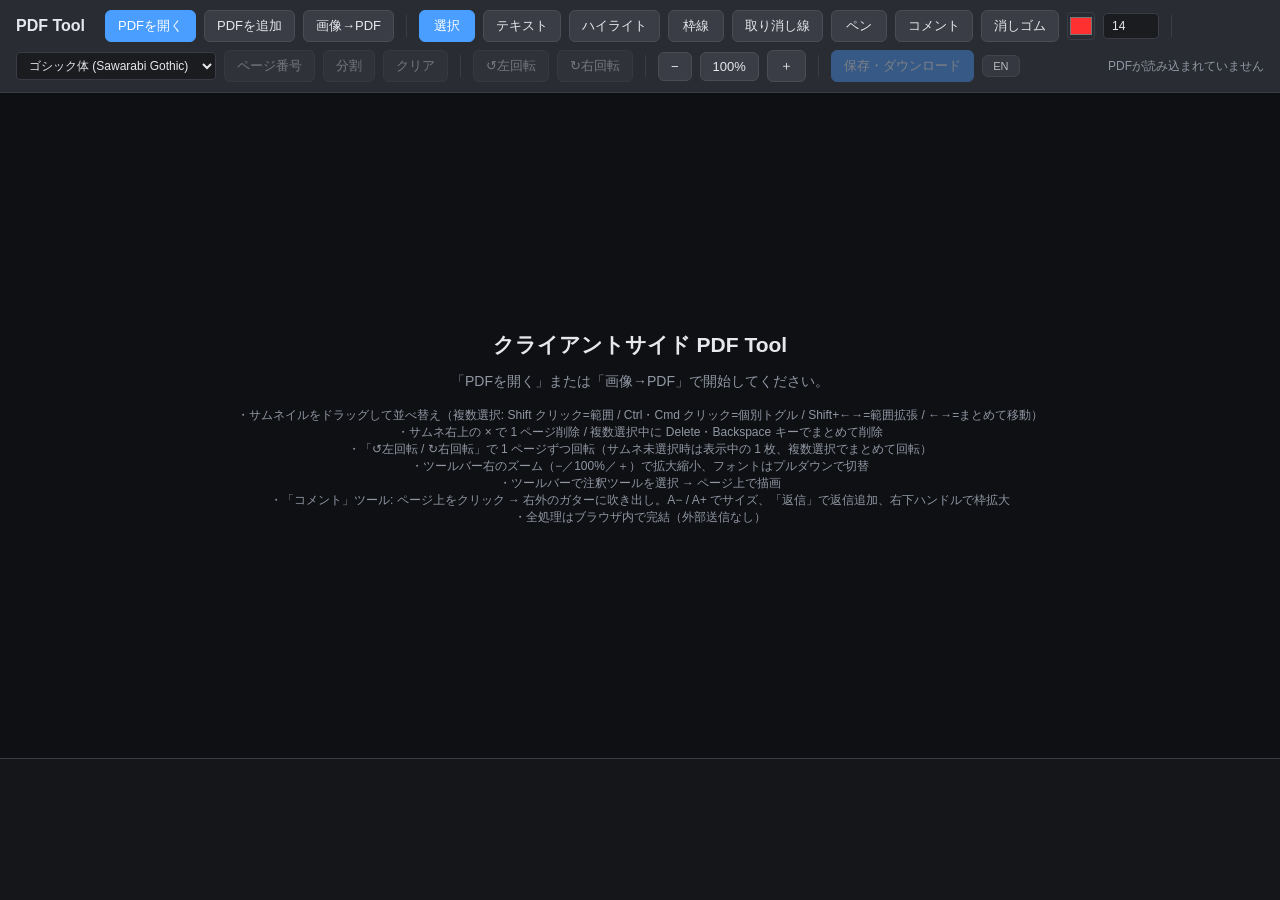
==== commit 2fe021d5: "feat(pdf-tool): add PDF split feature (v1.6.0) Toolbar "Split" button lets users extract page ranges" ====
--- a/deploy/pdf_tool/pdf_tool.html
+++ b/deploy/pdf_tool/pdf_tool.html
@@ -18,6 +18,8 @@
 <script src="lib/pdf-lib.min.js"></script>
 <!-- fontkit is required by pdf-lib to embed custom (non-standard) fonts. -->
 <script src="lib/fontkit.umd.min.js"></script>
+<!-- jszip is required to bundle multi-range PDF splits into one zip download. -->
+<script src="lib/jszip.min.js"></script>
 <style>
 :root {
   --bg: #1e1f23;
@@ -791,10 +793,11 @@
 
     <span class="tb-sep"></span>
     <select class="tb-select" id="font-select" data-i18n-title="tb.title.fontSelect" title="埋め込みフォントを選択">
-      <option value="0">ゴシック体 (Sawarabi Gothic)</option>
-      <option value="_load">カスタムフォントを読み込む…</option>
+      <option value="0" data-i18n="font.gothic">ゴシック体 (Sawarabi Gothic)</option>
+      <option value="_load" data-i18n="font.loadCustom">カスタムフォントを読み込む…</option>
     </select>
     <button class="tb-btn" id="btn-pagenum" data-i18n="tb.pagenum" disabled>ページ番号</button>
+    <button class="tb-btn" id="btn-split" data-i18n="tb.split" data-i18n-title="tb.title.split" title="ページ範囲で分割し、ZIPでダウンロード" disabled>分割</button>
     <button class="tb-btn" id="btn-clear" data-i18n="tb.clear" disabled>クリア</button>
     <span class="tb-sep"></span>
     <button class="tb-btn" id="btn-rotate-left" disabled data-i18n="tb.rotateLeft" data-i18n-title="tb.title.rotateLeft" title="選択ページを左90°回転 (未選択時は表示中のページ1枚)">↺左回転</button>
@@ -806,7 +809,7 @@
     <span class="tb-sep"></span>
     <button class="tb-btn primary" id="btn-save" disabled data-i18n="tb.save" data-i18n-title="tb.title.save" title="編集内容を埋め込んだ PDF をダウンロード">保存・ダウンロード</button>
     <button class="tb-btn" id="btn-lang" title="Switch language / 言語切替">EN</button>
-    <span class="tb-info" id="info">PDFが読み込まれていません</span>
+    <span class="tb-info" id="info" data-i18n="msg.noPdf">PDFが読み込まれていません</span>
   </div>
 
   <div id="viewer">
@@ -862,6 +865,22 @@
     <div class="modal-buttons">
       <button class="tb-btn" id="pn-cancel" data-i18n="modal.pn.cancel">キャンセル</button>
       <button class="tb-btn primary" id="pn-ok" data-i18n="modal.pn.ok">追加</button>
+    </div>
+  </div>
+</div>
+
+<!-- Split dialog -->
+<div class="modal-overlay" id="split-modal">
+  <div class="modal">
+    <h3 data-i18n="modal.split.title">PDFを分割</h3>
+    <label><span data-i18n="modal.split.ranges">ページ範囲</span>
+      <input type="text" id="split-ranges" data-i18n-placeholder="modal.split.rangesPh" placeholder="例: 1-3, 4-10, 11-">
+    </label>
+    <p id="split-hint" style="margin:4px 0 0;font-size:12px;color:var(--muted)"></p>
+    <p id="split-error" style="margin:8px 0 0;font-size:12px;color:var(--danger);display:none"></p>
+    <div class="modal-buttons">
+      <button class="tb-btn" id="split-cancel" data-i18n="modal.split.cancel">キャンセル</button>
+      <button class="tb-btn primary" id="split-ok" data-i18n="modal.split.ok">分割してダウンロード</button>
     </div>
   </div>
 </div>
@@ -928,7 +947,7 @@
     'tb.select': '選択', 'tb.text': 'テキスト', 'tb.highlight': 'ハイライト',
     'tb.frame': '枠線', 'tb.strikethrough': '取り消し線', 'tb.pen': 'ペン',
     'tb.comment': 'コメント', 'tb.eraser': '消しゴム',
-    'tb.pagenum': 'ページ番号', 'tb.clear': 'クリア',
+    'tb.pagenum': 'ページ番号', 'tb.split': '分割', 'tb.clear': 'クリア',
     'tb.rotateLeft': '↺左回転', 'tb.rotateRight': '↻右回転',
     'tb.save': '保存・ダウンロード', 'tb.lang': 'EN',
     'tb.title.select': '選択 / 移動 / リサイズ',
@@ -943,6 +962,7 @@
     'tb.title.fontSelect': '埋め込みフォントを選択',
     'tb.title.rotateLeft': '選択ページを左90°回転 (未選択時は表示中のページ1枚)',
     'tb.title.rotateRight': '選択ページを右90°回転 (未選択時は表示中のページ1枚)',
+    'tb.title.split': 'ページ範囲で分割し、ZIPでダウンロード',
     'tb.title.zoomOut': 'ズームアウト', 'tb.title.zoomReset': '100% に戻す',
     'tb.title.zoomIn': 'ズームイン',
     'tb.title.save': '編集内容を埋め込んだ PDF をダウンロード',
@@ -966,6 +986,11 @@
     'modal.pn.fontSize': 'フォントサイズ', 'modal.pn.startNum': '開始番号',
     'modal.pn.skip': 'スキップページ', 'modal.pn.skipPh': '例: 1,2 (空でなし)',
     'modal.pn.cancel': 'キャンセル', 'modal.pn.ok': '追加',
+    'modal.split.title': 'PDFを分割',
+    'modal.split.ranges': 'ページ範囲',
+    'modal.split.rangesPh': '例: 1-3, 4-10, 11-',
+    'modal.split.cancel': 'キャンセル',
+    'modal.split.ok': '分割してダウンロード',
     'prop.title': '注釈', 'prop.color': '色', 'prop.font': 'フォント',
     'prop.stroke': '線の太さ', 'prop.gap': '二重線の間隔',
     'prop.gapTitle': '二重線の間隔。大きい文字に合わせて広げると二重に見えます。',
@@ -999,7 +1024,12 @@
     'msg.deletedPages': '{n} ページを削除しました',
     'msg.zoom': 'ズーム: {pct}% (表示倍率 {scale}×)',
     'msg.fontLoadFail': 'フォントファイルの読み込みに失敗しました: {err}',
+    'msg.clearPdf': '現在の PDF をすべて破棄して最初からやり直しますか？',
     'err.fontNotSelected': 'フォントが選択されていません',
+    'err.fontTooSmall': 'フォントファイルが小さすぎます',
+    'err.fontEmpty': '{name} のデータが空です',
+    'err.allFontUrlsFailed': 'すべてのフォントURL取得に失敗:\n{errors}',
+    'err.fontkitNotLoaded': 'fontkit がロードされていません',
     'msg.noRotatePage': '回転するページがありません',
     'msg.rotateOne': 'ページ {n} を{dir}回転',
     'msg.rotateMulti': '{n} ページを{dir}回転',
@@ -1010,6 +1040,11 @@
     'msg.fontFallbackExportOnly': '日本語フォント読込失敗 — 英数字のみ保存',
     'msg.replyPdf': '↳ 返信 {n}',
     'msg.annSkipped': '{n} 個のテキスト注釈をスキップ (フォント未対応文字)',
+    'msg.splitHint': '全 {n} ページ。カンマ区切りで複数範囲を指定できます (例: 1-3, 4-10, 11-)',
+    'msg.splitDone': '{n} 個のPDFに分割してZIPをダウンロードしました',
+    'err.split.empty': 'ページ範囲を入力してください',
+    'err.split.badToken': '"{token}" は正しい範囲の書き方ではありません (例: 1-3 / 5 / 6-)',
+    'err.split.outOfRange': '"{token}" はページ範囲外です (1〜{total})',
   },
   en: {
     'title.main': 'PDF Tool — Client-side (Offline)',
@@ -1017,7 +1052,7 @@
     'tb.select': 'Select', 'tb.text': 'Text', 'tb.highlight': 'Highlight',
     'tb.frame': 'Frame', 'tb.strikethrough': 'Strikethrough', 'tb.pen': 'Pen',
     'tb.comment': 'Comment', 'tb.eraser': 'Eraser',
-    'tb.pagenum': 'Page Numbers', 'tb.clear': 'Clear',
+    'tb.pagenum': 'Page Numbers', 'tb.split': 'Split', 'tb.clear': 'Clear',
     'tb.rotateLeft': '↺ Rotate L', 'tb.rotateRight': '↻ Rotate R',
     'tb.save': 'Save & Download', 'tb.lang': 'JP',
     'tb.title.select': 'Select / Move / Resize',
@@ -1032,6 +1067,7 @@
     'tb.title.fontSelect': 'Select embedded font',
     'tb.title.rotateLeft': 'Rotate selected page(s) 90° left (single visible page if none selected)',
     'tb.title.rotateRight': 'Rotate selected page(s) 90° right (single visible page if none selected)',
+    'tb.title.split': 'Split by page range and download as a zip',
     'tb.title.zoomOut': 'Zoom out', 'tb.title.zoomReset': 'Reset to 100%',
     'tb.title.zoomIn': 'Zoom in',
     'tb.title.save': 'Download PDF with embedded annotations',
@@ -1055,6 +1091,11 @@
     'modal.pn.fontSize': 'Font Size', 'modal.pn.startNum': 'Start Number',
     'modal.pn.skip': 'Skip Pages', 'modal.pn.skipPh': 'e.g. 1,2 (empty = none)',
     'modal.pn.cancel': 'Cancel', 'modal.pn.ok': 'Add',
+    'modal.split.title': 'Split PDF',
+    'modal.split.ranges': 'Page ranges',
+    'modal.split.rangesPh': 'e.g. 1-3, 4-10, 11-',
+    'modal.split.cancel': 'Cancel',
+    'modal.split.ok': 'Split & Download',
     'prop.title': 'Annotation', 'prop.color': 'Color', 'prop.font': 'Font',
     'prop.stroke': 'Stroke Width', 'prop.gap': 'Double-line Gap',
     'prop.gapTitle': 'Gap between the two strikethrough lines. Widen to match larger text.',
@@ -1088,7 +1129,12 @@
     'msg.deletedPages': '{n} page(s) deleted',
     'msg.zoom': 'Zoom: {pct}% (scale {scale}×)',
     'msg.fontLoadFail': 'Failed to load font: {err}',
+    'msg.clearPdf': 'Discard the current PDF and start over?',
     'err.fontNotSelected': 'No font selected',
+    'err.fontTooSmall': 'Font file is too small',
+    'err.fontEmpty': '{name}: font data is empty',
+    'err.allFontUrlsFailed': 'All font URL fetches failed:\n{errors}',
+    'err.fontkitNotLoaded': 'fontkit is not loaded',
     'msg.noRotatePage': 'No pages to rotate',
     'msg.rotateOne': 'Page {n} rotated {dir}',
     'msg.rotateMulti': '{n} page(s) rotated {dir}',
@@ -1099,6 +1145,11 @@
     'msg.fontFallbackExportOnly': 'Font load failed — ASCII only saved',
     'msg.replyPdf': '↳ Reply {n}',
     'msg.annSkipped': '{n} text annotation(s) skipped (unsupported characters)',
+    'msg.splitHint': '{n} page(s) total. Use commas for multiple ranges (e.g. 1-3, 4-10, 11-)',
+    'msg.splitDone': 'Split into {n} PDF(s) and downloaded as a zip',
+    'err.split.empty': 'Please enter a page range',
+    'err.split.badToken': '"{token}" is not a valid range (e.g. 1-3 / 5 / 6-)',
+    'err.split.outOfRange': '"{token}" is out of range (1-{total})',
   },
 };
 
@@ -1178,7 +1229,7 @@
     return entry.bytes;
   }
   if (entry.source !== "bundled") {
-    throw new Error(`${entry.name} のデータが空です`);
+    throw new Error(t('err.fontEmpty', {name: entry.name}));
   }
   // Bundled font: fetch from lib/ (or data URL in the bundled build).
   if (jpFontFetchPromise) return jpFontFetchPromise;
@@ -1191,7 +1242,7 @@
         if (!res.ok) { errors.push(`${url} → HTTP ${res.status}`); continue; }
         const buf = await res.arrayBuffer();
         if (buf.byteLength < 1024) {
-          errors.push(`${url} → 不正なサイズ (${buf.byteLength}B)`);
+          errors.push(`${url} → invalid size (${buf.byteLength}B)`);
           continue;
         }
         const bytes = new Uint8Array(buf);
@@ -1204,7 +1255,7 @@
       }
     }
     jpFontFetchPromise = null;
-    throw new Error("すべてのフォントURL取得に失敗:\n" + errors.join("\n"));
+    throw new Error(t('err.allFontUrlsFailed', {errors: errors.join('\n')}));
   })();
   return jpFontFetchPromise;
 }
@@ -1214,7 +1265,7 @@
  */
 async function setJpFontFromFile(file) {
   const buf = await file.arrayBuffer();
-  if (buf.byteLength < 1024) throw new Error("ファイルが小さすぎます");
+  if (buf.byteLength < 1024) throw new Error(t('err.fontTooSmall'));
   const bytes = new Uint8Array(buf);
   // If a font with this name is already registered, overwrite it.
   let idx = fontRegistry.findIndex(e => e.name === file.name);
@@ -1263,7 +1314,7 @@
   const bytes = await loadJpFontBytes();
   // window.fontkit is provided by the @pdf-lib/fontkit UMD bundle.
   const fk = window.fontkit || (typeof fontkit !== "undefined" ? fontkit : null);
-  if (!fk) throw new Error("fontkit がロードされていません");
+  if (!fk) throw new Error(t('err.fontkitNotLoaded'));
   doc.registerFontkit(fk);
   return await doc.embedFont(bytes, { subset: false });
 }
@@ -1318,6 +1369,11 @@
                               // (shows fill handle + allows drag-move). Clicking
                               // anywhere on a comment box activates it; clicking
                               // outside any comment deactivates.
+  renderGen: 0,         // bumped on every refresh() call; lets in-flight
+                        // renderPages()/renderThumbnails() loops detect that
+                        // they've been superseded and stop appending, so two
+                        // overlapping refreshes (e.g. rapid rotate clicks)
+                        // can't interleave DOM nodes into #viewer/#strip.
 };
 
 // ----- DOM refs -------------------------------------------------------------
@@ -1327,6 +1383,7 @@
 const info = document.getElementById("info");
 const btnSave = document.getElementById("btn-save");
 const btnPagenum = document.getElementById("btn-pagenum");
+const btnSplit = document.getElementById("btn-split");
 const btnClear = document.getElementById("btn-clear");
 const btnRotateLeft = document.getElementById("btn-rotate-left");
 const btnRotateRight = document.getElementById("btn-rotate-right");
@@ -1355,8 +1412,25 @@
     const { width, height } = p.getSize();
     return { width, height };
   });
+  if (state.pageSizes.length > 0) {
+    VIEW_SCALE = fitWidthScale(state.pageSizes[0].width);
+    updateZoomLabel();
+  }
   await refresh();
   toast(t('msg.pdfLoaded', {name: file.name, n: state.pdfDoc.getPageCount()}));
+}
+
+// Compute a VIEW_SCALE so the page frame (page + comment gutter, the unit
+// #viewer centers as a whole) spans edge-to-edge on first open. Since the
+// page-wrap sits flush against the frame's left edge, this puts the page's
+// own left edge at the viewer's left edge; the near-invisible comment
+// gutter (background: rgba(255,255,255,0.02)) absorbs the remaining width
+// on the right, reading visually as ordinary margin rather than dead space.
+function fitWidthScale(pageWidthPt) {
+  const padding = 24 * 2; // #viewer's left+right padding
+  const available = Math.max(100, viewer.clientWidth - padding);
+  const scale = available / (pageWidthPt + GUTTER_PT);
+  return Math.max(ZOOM_MIN, Math.min(ZOOM_MAX, scale));
 }
 
 async function appendPdfFromFile(file) {
@@ -1387,7 +1461,10 @@
 }
 
 // Persist current pdfDoc → bytes, then reload + refresh UI.
-async function persist() {
+/** Save+reload state.pdfDoc/pdfBytes/pageSizes without re-rendering anything.
+ *  Shared by persist() (full rebuild) and rotatePages() (targeted patch via
+ *  patchPages(), which doesn't want #viewer/#strip touched). */
+async function persistBytesOnly() {
   state.pdfBytes = await state.pdfDoc.save();
   state.pdfDoc = await PDFDocument.load(state.pdfBytes);
   state.pageSizes = state.pdfDoc.getPages().map(p => {
@@ -1398,14 +1475,20 @@
   state.selected = null;
   state.activeCommentKey = null;
   hidePropertyPanel();
+}
+
+async function persist() {
+  await persistBytesOnly();
   await refresh();
 }
 
 // ----- Render ---------------------------------------------------------------
 async function refresh() {
+  const myGen = ++state.renderGen;
   const has = state.pdfDoc && state.pdfDoc.getPageCount() > 0;
   btnSave.disabled = !has;
   btnPagenum.disabled = !has;
+  btnSplit.disabled = !has;
   btnClear.disabled = !has;
   btnRotateLeft.disabled = !has;
   btnRotateRight.disabled = !has;
@@ -1418,76 +1501,87 @@
   }
   if (welcome.parentNode) welcome.remove();
   info.textContent = t('msg.fileInfo', {name: state.fileName, n: state.pdfDoc.getPageCount()});
-  await renderPages();
-  await renderThumbnails();
-}
-
-async function renderPages() {
+  await renderPages(myGen);
+  if (myGen !== state.renderGen) return;
+  await renderThumbnails(myGen);
+}
+
+/** Build one #viewer page-frame (page-wrap + canvas + overlays) for 1-based
+ *  pdf.js page number `i`. Shared by the full renderPages() rebuild and by
+ *  patchPages()'s in-place single-page update (used after rotation so the
+ *  rest of #viewer — and the scroll position — is left untouched). */
+async function buildPageFrame(pdfjsDoc, i) {
+  const page = await pdfjsDoc.getPage(i);
+  const viewport = page.getViewport({ scale: VIEW_SCALE });
+
+  const pdfW = viewport.width / VIEW_SCALE;
+  const pdfH = viewport.height / VIEW_SCALE;
+  const gutterCssW = GUTTER_PT * VIEW_SCALE;
+
+  // Outer container: page-frame. Width INCLUDES the gutter so that
+  // #viewer's align-items:center centers "page + gutter" as a unit —
+  // the gutter is reserved space on the right of the page. The comment
+  // gutter and leader-svg are absolutely positioned inside this frame
+  // (not flex children) so flex sizing rules cannot squish them.
+  const frame = document.createElement("div");
+  frame.className = "page-frame";
+  frame.dataset.pageIndex = String(i - 1);
+  frame.style.width = (viewport.width + gutterCssW) + "px";
+  frame.style.height = viewport.height + "px";
+
+  const wrap = document.createElement("div");
+  wrap.className = "page-wrap";
+  wrap.dataset.pageIndex = String(i - 1);
+  wrap.style.width = viewport.width + "px";
+  wrap.style.height = viewport.height + "px";
+
+  const canvas = document.createElement("canvas");
+  canvas.width = viewport.width;
+  canvas.height = viewport.height;
+  wrap.appendChild(canvas);
+
+  // SVG overlay in PDF point space (viewBox = page size).
+  const svg = document.createElementNS(SVG_NS, "svg");
+  svg.classList.add("overlay");
+  svg.setAttribute("viewBox", `0 0 ${pdfW} ${pdfH}`);
+  svg.setAttribute("preserveAspectRatio", "none");
+  wrap.appendChild(svg);
+
+  frame.appendChild(wrap);
+
+  // Comment gutter — absolutely positioned immediately to the right of the
+  // page, OUTSIDE the flex-sizing calculations. It physically extends
+  // beyond page-frame's nominal box (which is only as wide as the page).
+  const gutter = document.createElement("div");
+  gutter.className = "comment-gutter";
+  gutter.dataset.pageIndex = String(i - 1);
+  gutter.style.left   = viewport.width + "px";        // right edge of page
+  gutter.style.width  = gutterCssW + "px";
+  gutter.style.height = viewport.height + "px";
+  frame.appendChild(gutter);
+
+  // Leader-line SVG spans page + gutter area. ViewBox is in PDF points
+  // so anchor (page coords) and boxX (may be > pdfW) map 1:1 with
+  // annotation storage. Absolutely positioned at frame origin, extends to
+  // the right past the frame's visible box (overflow: visible in CSS).
+  const leaderSvg = document.createElementNS(SVG_NS, "svg");
+  leaderSvg.classList.add("leader-svg");
+  leaderSvg.setAttribute("viewBox", `0 0 ${pdfW + GUTTER_PT} ${pdfH}`);
+  leaderSvg.setAttribute("preserveAspectRatio", "none");
+  leaderSvg.style.width  = (viewport.width + gutterCssW) + "px";
+  leaderSvg.style.height = viewport.height + "px";
+  frame.appendChild(leaderSvg);
+
+  return { frame, wrap, svg, canvas, viewport, page };
+}
+
+async function renderPages(myGen) {
   viewer.innerHTML = "";
   // Use a fresh copy because PDF.js may detach the buffer.
   const pdfjsDoc = await pdfjsLib.getDocument({ data: state.pdfBytes.slice(0) }).promise;
   for (let i = 1; i <= pdfjsDoc.numPages; i++) {
-    const page = await pdfjsDoc.getPage(i);
-    const viewport = page.getViewport({ scale: VIEW_SCALE });
-
-    const pdfW = viewport.width / VIEW_SCALE;
-    const pdfH = viewport.height / VIEW_SCALE;
-    const gutterCssW = GUTTER_PT * VIEW_SCALE;
-
-    // Outer container: page-frame. Width INCLUDES the gutter so that
-    // #viewer's align-items:center centers "page + gutter" as a unit —
-    // the gutter is reserved space on the right of the page. The comment
-    // gutter and leader-svg are absolutely positioned inside this frame
-    // (not flex children) so flex sizing rules cannot squish them.
-    const frame = document.createElement("div");
-    frame.className = "page-frame";
-    frame.dataset.pageIndex = String(i - 1);
-    frame.style.width = (viewport.width + gutterCssW) + "px";
-    frame.style.height = viewport.height + "px";
-
-    const wrap = document.createElement("div");
-    wrap.className = "page-wrap";
-    wrap.dataset.pageIndex = String(i - 1);
-    wrap.style.width = viewport.width + "px";
-    wrap.style.height = viewport.height + "px";
-
-    const canvas = document.createElement("canvas");
-    canvas.width = viewport.width;
-    canvas.height = viewport.height;
-    wrap.appendChild(canvas);
-
-    // SVG overlay in PDF point space (viewBox = page size).
-    const svg = document.createElementNS(SVG_NS, "svg");
-    svg.classList.add("overlay");
-    svg.setAttribute("viewBox", `0 0 ${pdfW} ${pdfH}`);
-    svg.setAttribute("preserveAspectRatio", "none");
-    wrap.appendChild(svg);
-
-    frame.appendChild(wrap);
-
-    // Comment gutter — absolutely positioned immediately to the right of the
-    // page, OUTSIDE the flex-sizing calculations. It physically extends
-    // beyond page-frame's nominal box (which is only as wide as the page).
-    const gutter = document.createElement("div");
-    gutter.className = "comment-gutter";
-    gutter.dataset.pageIndex = String(i - 1);
-    gutter.style.left   = viewport.width + "px";        // right edge of page
-    gutter.style.width  = gutterCssW + "px";
-    gutter.style.height = viewport.height + "px";
-    frame.appendChild(gutter);
-
-    // Leader-line SVG spans page + gutter area. ViewBox is in PDF points
-    // so anchor (page coords) and boxX (may be > pdfW) map 1:1 with
-    // annotation storage. Absolutely positioned at frame origin, extends to
-    // the right past the frame's visible box (overflow: visible in CSS).
-    const leaderSvg = document.createElementNS(SVG_NS, "svg");
-    leaderSvg.classList.add("leader-svg");
-    leaderSvg.setAttribute("viewBox", `0 0 ${pdfW + GUTTER_PT} ${pdfH}`);
-    leaderSvg.setAttribute("preserveAspectRatio", "none");
-    leaderSvg.style.width  = (viewport.width + gutterCssW) + "px";
-    leaderSvg.style.height = viewport.height + "px";
-    frame.appendChild(leaderSvg);
-
+    if (myGen !== state.renderGen) return;   // superseded by a newer refresh()
+    const { frame, wrap, svg, canvas, viewport, page } = await buildPageFrame(pdfjsDoc, i);
     viewer.appendChild(frame);
     await page.render({ canvasContext: canvas.getContext("2d"), viewport }).promise;
 
@@ -1498,54 +1592,94 @@
   }
 }
 
-async function renderThumbnails() {
+/** Build one thumbnail-strip wrapper for 1-based pdf.js page number `i`.
+ *  Shared by the full renderThumbnails() rebuild and by patchPages(). */
+async function buildThumbWrapper(pdfjsDoc, i) {
+  const wrapper = document.createElement("div");
+  wrapper.className = "thumb";
+  wrapper.dataset.pageNum = String(i);
+
+  const canvas = document.createElement("canvas");
+  const page = await pdfjsDoc.getPage(i);
+  const baseViewport = page.getViewport({ scale: 1 });
+  const scale = Math.min(80 / baseViewport.width, 100 / baseViewport.height);
+  const viewport = page.getViewport({ scale });
+  canvas.width = viewport.width;
+  canvas.height = viewport.height;
+  await page.render({ canvasContext: canvas.getContext("2d"), viewport }).promise;
+  wrapper.appendChild(canvas);
+
+  const label = document.createElement("div");
+  label.className = "thumb-label";
+  label.textContent = String(i);
+  wrapper.appendChild(label);
+
+  const del = document.createElement("button");
+  del.className = "thumb-del";
+  del.textContent = "×";
+  del.title = t('thumb.delTitle');
+  del.addEventListener("pointerdown", e => e.stopPropagation());
+  del.addEventListener("click", e => {
+    e.stopPropagation();
+    deletePage(parseInt(wrapper.dataset.pageNum));
+  });
+  wrapper.appendChild(del);
+
+  wrapper.addEventListener("click", (e) => {
+    if (wrapper._suppressClick) { wrapper._suppressClick = false; return; }
+    const pageIdx = parseInt(wrapper.dataset.pageNum) - 1;
+    handleThumbClick(pageIdx, e);
+    // Only scroll into view on plain click (no modifier).
+    if (!e.shiftKey && !e.ctrlKey && !e.metaKey) {
+      const wraps = viewer.querySelectorAll(".page-wrap");
+      const target = wraps[pageIdx];
+      if (target) target.scrollIntoView({ behavior: "smooth", block: "start" });
+    }
+  });
+
+  attachThumbnailDrag(wrapper);
+  return wrapper;
+}
+
+async function renderThumbnails(myGen) {
   strip.innerHTML = "";
   const pdfjsDoc = await pdfjsLib.getDocument({ data: state.pdfBytes.slice(0) }).promise;
   for (let i = 1; i <= pdfjsDoc.numPages; i++) {
-    const wrapper = document.createElement("div");
-    wrapper.className = "thumb";
-    wrapper.dataset.pageNum = String(i);
-
-    const canvas = document.createElement("canvas");
-    const page = await pdfjsDoc.getPage(i);
-    const baseViewport = page.getViewport({ scale: 1 });
-    const scale = Math.min(80 / baseViewport.width, 100 / baseViewport.height);
-    const viewport = page.getViewport({ scale });
-    canvas.width = viewport.width;
-    canvas.height = viewport.height;
+    if (myGen !== state.renderGen) return;   // superseded by a newer refresh()
+    const wrapper = await buildThumbWrapper(pdfjsDoc, i);
+    strip.appendChild(wrapper);
+  }
+  updateThumbSelectionClass();
+}
+
+/** Re-render just `targets` (0-based page indices) in place — the rest of
+ *  #viewer / #strip (and their scroll positions) are left untouched. Used
+ *  after rotation, which doesn't add/remove/reorder pages, so a full
+ *  persist()+refresh() rebuild would be a needlessly disruptive way to
+ *  reflect the new rotation angle. */
+async function patchPages(targets, myGen) {
+  const pdfjsDoc = await pdfjsLib.getDocument({ data: state.pdfBytes.slice(0) }).promise;
+  for (const idx of targets) {
+    if (myGen !== state.renderGen) return;
+    const i = idx + 1; // pdf.js pages are 1-based
+    if (i < 1 || i > pdfjsDoc.numPages) continue;
+
+    const oldFrame = viewer.querySelector(`.page-frame[data-page-index="${idx}"]`);
+    const { frame, wrap, svg, canvas, viewport, page } = await buildPageFrame(pdfjsDoc, i);
+    if (myGen !== state.renderGen) return;
+    if (oldFrame) oldFrame.replaceWith(frame);
+    else viewer.appendChild(frame);
     await page.render({ canvasContext: canvas.getContext("2d"), viewport }).promise;
-    wrapper.appendChild(canvas);
-
-    const label = document.createElement("div");
-    label.className = "thumb-label";
-    label.textContent = String(i);
-    wrapper.appendChild(label);
-
-    const del = document.createElement("button");
-    del.className = "thumb-del";
-    del.textContent = "×";
-    del.title = t('thumb.delTitle');
-    del.addEventListener("pointerdown", e => e.stopPropagation());
-    del.addEventListener("click", e => {
-      e.stopPropagation();
-      deletePage(parseInt(wrapper.dataset.pageNum));
-    });
-    wrapper.appendChild(del);
-
-    wrapper.addEventListener("click", (e) => {
-      if (wrapper._suppressClick) { wrapper._suppressClick = false; return; }
-      const pageIdx = parseInt(wrapper.dataset.pageNum) - 1;
-      handleThumbClick(pageIdx, e);
-      // Only scroll into view on plain click (no modifier).
-      if (!e.shiftKey && !e.ctrlKey && !e.metaKey) {
-        const wraps = viewer.querySelectorAll(".page-wrap");
-        const target = wraps[pageIdx];
-        if (target) target.scrollIntoView({ behavior: "smooth", block: "start" });
-      }
-    });
-
-    attachThumbnailDrag(wrapper);
-    strip.appendChild(wrapper);
+    if (myGen !== state.renderGen) return;
+    drawAnnotationsForPage(idx);
+    attachToolHandlers(wrap, svg, idx);
+    applyToolModeToPage(wrap);
+
+    const oldThumb = strip.querySelector(`.thumb[data-page-num="${i}"]`);
+    const thumbWrapper = await buildThumbWrapper(pdfjsDoc, i);
+    if (myGen !== state.renderGen) return;
+    if (oldThumb) oldThumb.replaceWith(thumbWrapper);
+    else strip.appendChild(thumbWrapper);
   }
   updateThumbSelectionClass();
 }
@@ -1736,6 +1870,17 @@
   return reorderPdfMany([sourceIdx], insertIdx);
 }
 
+/** Scroll #viewer and #strip so page `idx` (0-based) is in view. Used after
+ *  page-rearranging operations (reorder/delete) whose persist() rebuild
+ *  would otherwise leave the viewer scrolled to the top, so the user has to
+ *  manually scroll back to wherever they were working. */
+function scrollToPage(idx) {
+  const frame = viewer.querySelector(`.page-frame[data-page-index="${idx}"]`);
+  if (frame) frame.scrollIntoView({ behavior: "auto", block: "start" });
+  const thumb = strip.querySelector(`.thumb[data-page-num="${idx + 1}"]`);
+  if (thumb) thumb.scrollIntoView({ behavior: "auto", block: "nearest", inline: "nearest" });
+}
+
 /**
  * Move multiple pages (sourceIndices, **must be unique + pre-sorted asc**)
  * to the given insertion point (insertIdx is expressed in the pre-move index
@@ -1790,6 +1935,8 @@
   state.lastClickedPage = preservedAnchor;
   state.selectionCursor = preservedCursor;
   updateThumbSelectionClass();
+  // Stay where the moved pages landed instead of resetting to page 1.
+  scrollToPage(target);
   toast(sources.length > 1
     ? t('msg.reorderMulti', {n: sources.length})
     : t('msg.reorderOne'));
@@ -1816,6 +1963,10 @@
     state.lastClickedPage -= 1;
   }
   await persist();
+  // Stay near the deleted page (the page that slid into its slot) instead
+  // of resetting to page 1.
+  const newTotal = state.pdfDoc.getPageCount();
+  if (newTotal > 0) scrollToPage(Math.min(removedIdx, newTotal - 1));
   toast(t('msg.deletedPage', {n: pageNum}));
 }
 
@@ -1845,6 +1996,10 @@
   state.lastClickedPage = null;
   state.selectionCursor = null;
   await persist();
+  // Stay near the deleted block (the page that slid into its slot) instead
+  // of resetting to page 1.
+  const newTotal = state.pdfDoc.getPageCount();
+  if (newTotal > 0) scrollToPage(Math.min(sources[0], newTotal - 1));
   toast(t('msg.deletedPages', {n: sources.length}));
 }
 
@@ -1887,15 +2042,16 @@
     const cur = page.getRotation().angle;
     page.setRotation(degrees((cur + angleDelta + 360) % 360));
   }
-  // Preserve selection across persist.
-  const preservedSelection = new Set(state.selectedPages);
-  const preservedAnchor = state.lastClickedPage;
-  const preservedCursor = state.selectionCursor;
-  await persist();
-  state.selectedPages = preservedSelection;
-  state.lastClickedPage = preservedAnchor;
-  state.selectionCursor = preservedCursor;
-  updateThumbSelectionClass();
+  // Rotation doesn't add/remove/reorder pages, so avoid persist()'s full
+  // #viewer/#strip rebuild (which clears and re-renders every page from
+  // page 1 — a visible, multi-second "jump back to the start" on large
+  // scanned PDFs). Save the bytes, then patch only the rotated page(s) in
+  // place so the rest of the viewer — and its scroll position — never moves.
+  // Also supersede an in-flight full refresh. Without this, a refresh that
+  // started before rotation can append stale page nodes after the patch.
+  const myGen = ++state.renderGen;
+  await persistBytesOnly();
+  await patchPages(targets, myGen);
   const dir = t(angleDelta > 0 ? 'dir.right' : 'dir.left');
   toast(targets.length === 1
     ? t('msg.rotateOne', {n: targets[0] + 1, dir})
@@ -3718,7 +3874,7 @@
   try {
     font = await embedJpFont(state.pdfDoc);
   } catch (err) {
-    console.warn("日本語フォント取得失敗、Helveticaを使用:", err);
+    console.warn("JP font fetch failed, falling back to Helvetica:", err);
     toast(t('msg.fontFallback'), 3500);
     font = await state.pdfDoc.embedFont(StandardFonts.Helvetica);
   }
@@ -3759,7 +3915,7 @@
     font = await embedJpFont(doc);
     fontIsJp = true;
   } catch (err) {
-    console.warn("日本語フォント読み込み失敗、Helveticaにフォールバック:", err);
+    console.warn("JP font load failed, falling back to Helvetica:", err);
     toast(t('msg.fontFallbackExportOnly'), 4000);
     font = await doc.embedFont(StandardFonts.Helvetica);
   }
@@ -3943,7 +4099,7 @@
                     opacity: 1,
                   });
                 } catch (e) {
-                  console.warn("コメント本文の埋め込みに失敗:", line, e);
+                  console.warn("failed to embed comment body:", line, e);
                   skipped++;
                 }
               }
@@ -4035,7 +4191,7 @@
                       opacity: 1,
                     });
                   } catch (e) {
-                    console.warn("返信本文の埋め込みに失敗:", line, e);
+                    console.warn("failed to embed reply body:", line, e);
                     skipped++;
                   }
                 }
@@ -4069,7 +4225,7 @@
               opacity,
             });
           } catch (e) {
-            console.warn("テキスト注釈の埋め込みに失敗:", line, e);
+            console.warn("failed to embed text annotation:", line, e);
             skipped++;
           }
         });
@@ -4096,6 +4252,76 @@
   a.click();
   document.body.removeChild(a);
   setTimeout(() => URL.revokeObjectURL(url), 1000);
+}
+
+// ----- PDF split --------------------------------------------------------
+// Parses a comma-separated range spec ("1-3, 4-10, 11-") into an array of
+// {start, end} (1-based, inclusive). Ranges may overlap and need not cover
+// every page — this is a page-range extraction tool, not a partition.
+function parseRangeSpec(spec, totalPages) {
+  const tokens = spec.split(",").map(s => s.trim()).filter(s => s.length > 0);
+  if (tokens.length === 0) throw new Error(t('err.split.empty'));
+  const ranges = [];
+  for (const tok of tokens) {
+    let m;
+    if ((m = tok.match(/^(\d+)-(\d+)$/))) {
+      const start = parseInt(m[1], 10), end = parseInt(m[2], 10);
+      if (start < 1 || end > totalPages || start > end) {
+        throw new Error(t('err.split.outOfRange', {token: tok, total: totalPages}));
+      }
+      ranges.push({start, end});
+    } else if ((m = tok.match(/^(\d+)-$/))) {
+      const start = parseInt(m[1], 10);
+      if (start < 1 || start > totalPages) {
+        throw new Error(t('err.split.outOfRange', {token: tok, total: totalPages}));
+      }
+      ranges.push({start, end: totalPages});
+    } else if ((m = tok.match(/^(\d+)$/))) {
+      const n = parseInt(m[1], 10);
+      if (n < 1 || n > totalPages) {
+        throw new Error(t('err.split.outOfRange', {token: tok, total: totalPages}));
+      }
+      ranges.push({start: n, end: n});
+    } else {
+      throw new Error(t('err.split.badToken', {token: tok}));
+    }
+  }
+  return ranges;
+}
+
+// Splits the current PDF (with annotations burned in, same as downloadPdf)
+// into one file per range, bundled into a single zip download.
+async function splitPdf(spec) {
+  const totalPages = state.pdfDoc.getPageCount();
+  const ranges = parseRangeSpec(spec, totalPages);
+
+  const bytes = await state.pdfDoc.save();
+  const burnedDoc = await PDFDocument.load(bytes);
+  await burnAnnotationsIntoPdf(burnedDoc);
+
+  const baseName = state.fileName.replace(/\.pdf$/i, "");
+  const zip = new JSZip();
+  for (const { start, end } of ranges) {
+    const indices = [];
+    for (let p = start; p <= end; p++) indices.push(p - 1);
+    const outDoc = await PDFDocument.create();
+    const copiedPages = await outDoc.copyPages(burnedDoc, indices);
+    copiedPages.forEach(p => outDoc.addPage(p));
+    const outBytes = await outDoc.save();
+    const label = start === end ? `p${start}` : `p${start}-${end}`;
+    zip.file(`${baseName}_${label}.pdf`, outBytes);
+  }
+
+  const zipBlob = await zip.generateAsync({ type: "blob" });
+  const url = URL.createObjectURL(zipBlob);
+  const a = document.createElement("a");
+  a.href = url;
+  a.download = `${baseName}_split.zip`;
+  document.body.appendChild(a);
+  a.click();
+  document.body.removeChild(a);
+  setTimeout(() => URL.revokeObjectURL(url), 1000);
+  toast(t('msg.splitDone', {n: ranges.length}));
 }
 
 // ============================================================================
@@ -4164,7 +4390,8 @@
   const prevTop = viewer.scrollTop;
   const prevTotal = viewer.scrollHeight || 1;
   const ratio = prevTop / prevTotal;
-  await renderPages();
+  const myGen = ++state.renderGen;
+  await renderPages(myGen);
   viewer.scrollTop = ratio * (viewer.scrollHeight || 1);
   if (!opts.quiet) toast(t('msg.zoom', {pct: Math.round(VIEW_SCALE * 100 / 1.4), scale: VIEW_SCALE.toFixed(2)}));
 }
@@ -4254,6 +4481,30 @@
   };
   pnModal.classList.remove("show");
   await addPageNumbers(opts);
+});
+
+// Split modal
+const splitModal = document.getElementById("split-modal");
+const splitRangesInput = document.getElementById("split-ranges");
+const splitHintEl = document.getElementById("split-hint");
+const splitErrorEl = document.getElementById("split-error");
+document.getElementById("btn-split").addEventListener("click", () => {
+  if (!state.pdfDoc) return;
+  splitErrorEl.style.display = "none";
+  splitHintEl.textContent = t('msg.splitHint', {n: state.pdfDoc.getPageCount()});
+  splitModal.classList.add("show");
+  splitRangesInput.focus();
+});
+document.getElementById("split-cancel").addEventListener("click", () => splitModal.classList.remove("show"));
+document.getElementById("split-ok").addEventListener("click", async () => {
+  splitErrorEl.style.display = "none";
+  try {
+    await splitPdf(splitRangesInput.value);
+    splitModal.classList.remove("show");
+  } catch (e) {
+    splitErrorEl.textContent = e.message;
+    splitErrorEl.style.display = "block";
+  }
 });
 
 // Escape key clears the current selection.
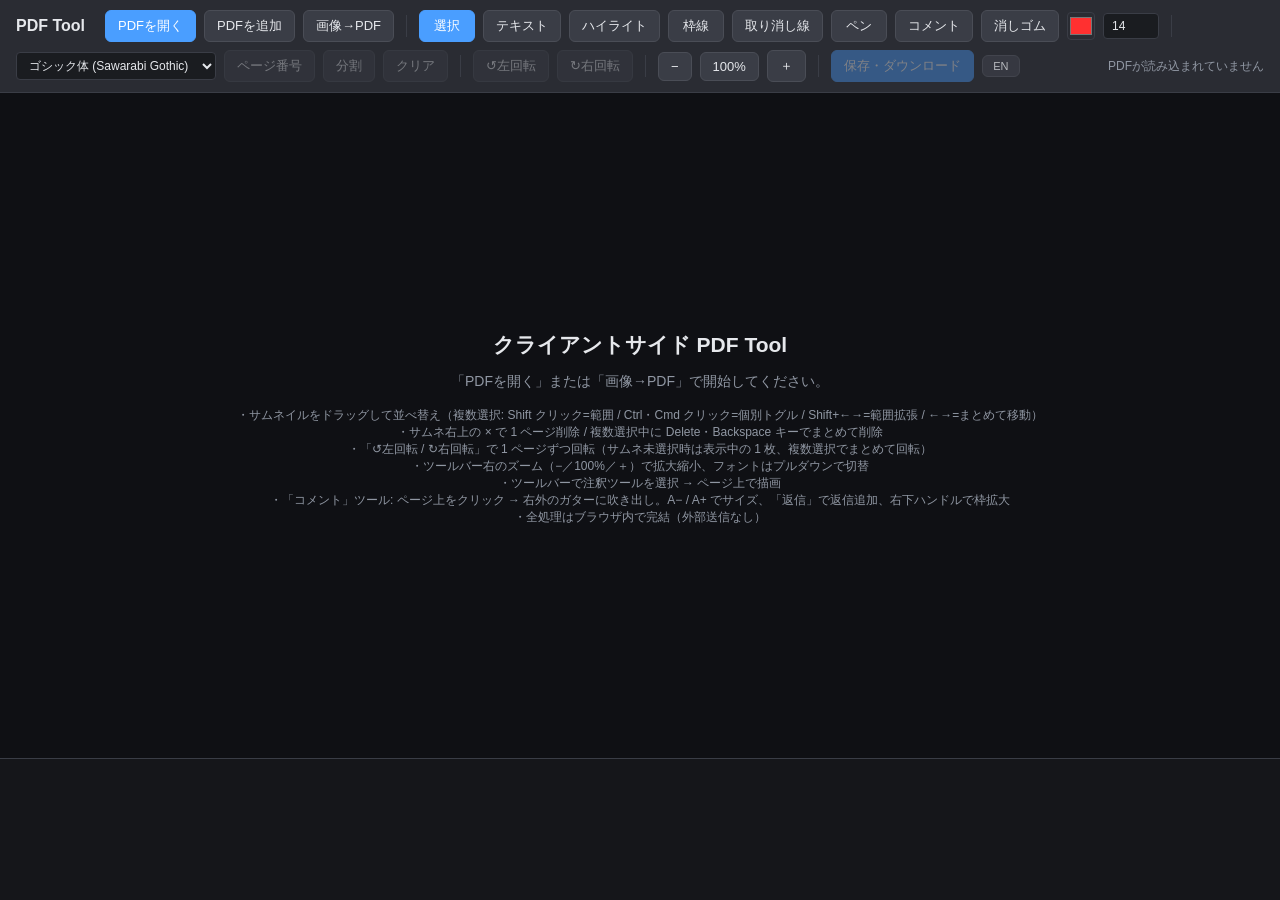
==== commit fe6d2f60: "feat(pdf-tool): add page-thumbnail preview to the split dialog (v1.6.1) The split dialog now shows a" ====
--- a/deploy/pdf_tool/pdf_tool.html
+++ b/deploy/pdf_tool/pdf_tool.html
@@ -725,6 +725,47 @@
   box-shadow: 0 12px 48px rgba(0,0,0,0.6);
 }
 .modal h3 { margin: 0 0 16px; font-size: 16px; }
+#split-modal .modal { width: min(90vw, 720px); }
+.split-thumbs {
+  display: flex;
+  flex-wrap: wrap;
+  gap: 8px;
+  max-height: 260px;
+  overflow-y: auto;
+  overflow-x: hidden;
+  margin-top: 10px;
+  padding: 4px;
+  background: var(--bg-strip);
+  border: 1px solid var(--border);
+  border-radius: 6px;
+}
+.split-thumb {
+  flex-shrink: 0;
+  width: 52px;
+  display: flex;
+  flex-direction: column;
+  align-items: center;
+  gap: 2px;
+  padding: 3px;
+  border: 2px solid transparent;
+  border-radius: 4px;
+  opacity: 0.35;
+  transition: opacity 0.12s, border-color 0.12s;
+}
+.split-thumb img {
+  width: 46px;
+  height: 60px;
+  object-fit: contain;
+  background: #fff;
+  border-radius: 2px;
+  display: block;
+}
+.split-thumb.in-range { opacity: 1; }
+.split-thumb-label {
+  font-size: 10px;
+  color: var(--muted);
+  text-align: center;
+}
 .modal label {
   display: flex;
   align-items: center;
@@ -878,6 +919,7 @@
     </label>
     <p id="split-hint" style="margin:4px 0 0;font-size:12px;color:var(--muted)"></p>
     <p id="split-error" style="margin:8px 0 0;font-size:12px;color:var(--danger);display:none"></p>
+    <div class="split-thumbs" id="split-thumbs"></div>
     <div class="modal-buttons">
       <button class="tb-btn" id="split-cancel" data-i18n="modal.split.cancel">キャンセル</button>
       <button class="tb-btn primary" id="split-ok" data-i18n="modal.split.ok">分割してダウンロード</button>
@@ -4289,6 +4331,75 @@
   return ranges;
 }
 
+// Lenient variant of parseRangeSpec used only for the live thumbnail preview:
+// malformed or out-of-range tokens (including a range still being typed) are
+// silently skipped instead of throwing, so the preview never errors out
+// while the user is mid-keystroke.
+function previewRangeSpec(spec, totalPages) {
+  const tokens = (spec || "").split(",").map(s => s.trim()).filter(s => s.length > 0);
+  const ranges = [];
+  for (const tok of tokens) {
+    let m;
+    if ((m = tok.match(/^(\d+)-(\d+)$/))) {
+      const start = parseInt(m[1], 10), end = parseInt(m[2], 10);
+      if (start >= 1 && end <= totalPages && start <= end) ranges.push({start, end});
+    } else if ((m = tok.match(/^(\d+)-$/))) {
+      const start = parseInt(m[1], 10);
+      if (start >= 1 && start <= totalPages) ranges.push({start, end: totalPages});
+    } else if ((m = tok.match(/^(\d+)$/))) {
+      const n = parseInt(m[1], 10);
+      if (n >= 1 && n <= totalPages) ranges.push({start: n, end: n});
+    }
+  }
+  return ranges;
+}
+
+const SPLIT_THUMB_COLORS = ["#4a9eff", "#ff8800", "#20c060", "#ff5a5a", "#c060ff", "#ffd000"];
+
+// Builds the page-thumbnail strip shown inside the split dialog, reusing the
+// already-rendered canvases from the main thumbnail strip (no re-render).
+function buildSplitThumbs() {
+  const container = document.getElementById("split-thumbs");
+  container.innerHTML = "";
+  const stripThumbs = strip.querySelectorAll(".thumb");
+  stripThumbs.forEach((srcThumb, i) => {
+    const div = document.createElement("div");
+    div.className = "split-thumb";
+    const canvas = srcThumb.querySelector("canvas");
+    if (canvas) {
+      const img = document.createElement("img");
+      img.src = canvas.toDataURL();
+      div.appendChild(img);
+    }
+    const label = document.createElement("div");
+    label.className = "split-thumb-label";
+    label.textContent = String(i + 1);
+    div.appendChild(label);
+    container.appendChild(div);
+  });
+}
+
+// Colors each split-thumb by which range (if any) its page currently falls
+// into, so the user can see the split boundaries while typing.
+function updateSplitThumbHighlight() {
+  if (!state.pdfDoc) return;
+  const totalPages = state.pdfDoc.getPageCount();
+  const ranges = previewRangeSpec(document.getElementById("split-ranges").value, totalPages);
+  const pageRangeIdx = new Array(totalPages + 1).fill(-1);
+  ranges.forEach((r, i) => {
+    for (let p = r.start; p <= r.end; p++) {
+      if (pageRangeIdx[p] === -1) pageRangeIdx[p] = i;
+    }
+  });
+  const thumbs = document.querySelectorAll("#split-thumbs .split-thumb");
+  thumbs.forEach((el, idx) => {
+    const rIdx = pageRangeIdx[idx + 1];
+    const inRange = rIdx !== -1;
+    el.classList.toggle("in-range", inRange);
+    el.style.borderColor = inRange ? SPLIT_THUMB_COLORS[rIdx % SPLIT_THUMB_COLORS.length] : "transparent";
+  });
+}
+
 // Splits the current PDF (with annotations burned in, same as downloadPdf)
 // into one file per range, bundled into a single zip download.
 async function splitPdf(spec) {
@@ -4492,9 +4603,12 @@
   if (!state.pdfDoc) return;
   splitErrorEl.style.display = "none";
   splitHintEl.textContent = t('msg.splitHint', {n: state.pdfDoc.getPageCount()});
+  buildSplitThumbs();
+  updateSplitThumbHighlight();
   splitModal.classList.add("show");
   splitRangesInput.focus();
 });
+splitRangesInput.addEventListener("input", updateSplitThumbHighlight);
 document.getElementById("split-cancel").addEventListener("click", () => splitModal.classList.remove("show"));
 document.getElementById("split-ok").addEventListener("click", async () => {
   splitErrorEl.style.display = "none";
